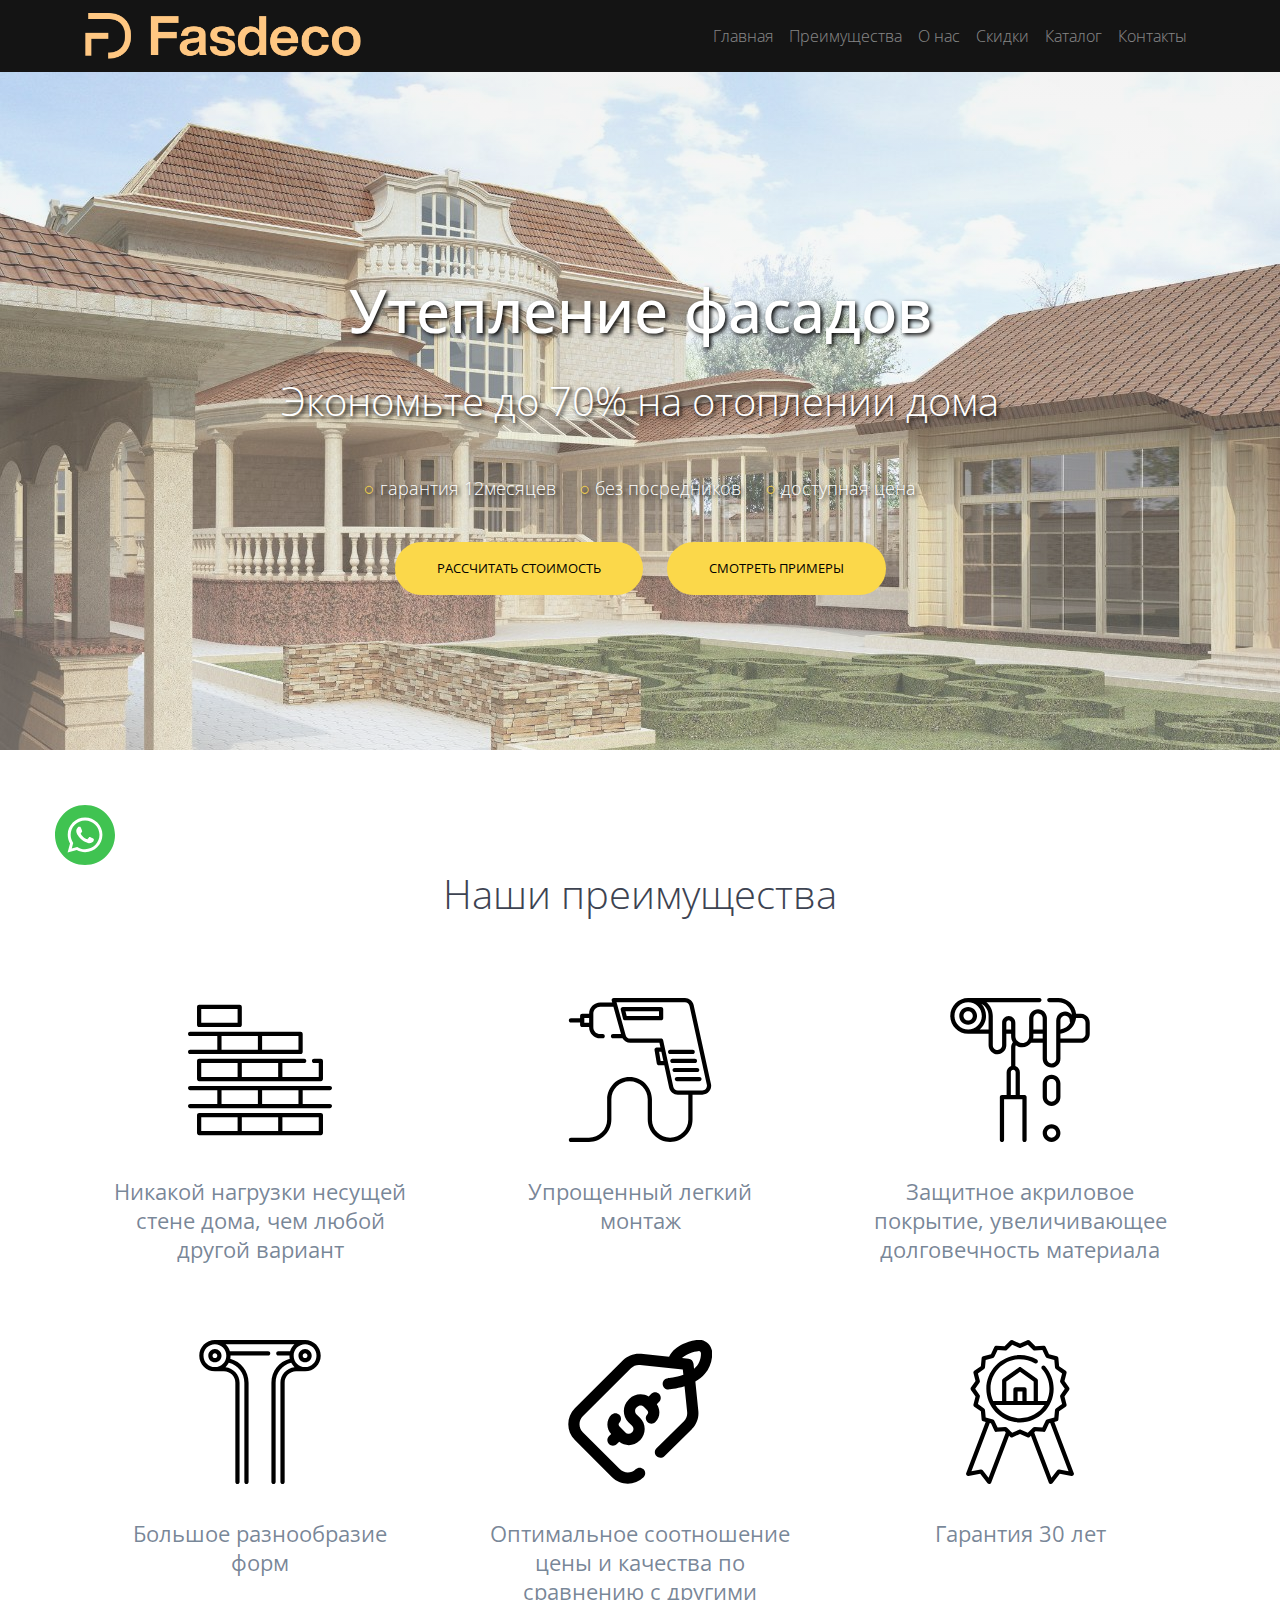
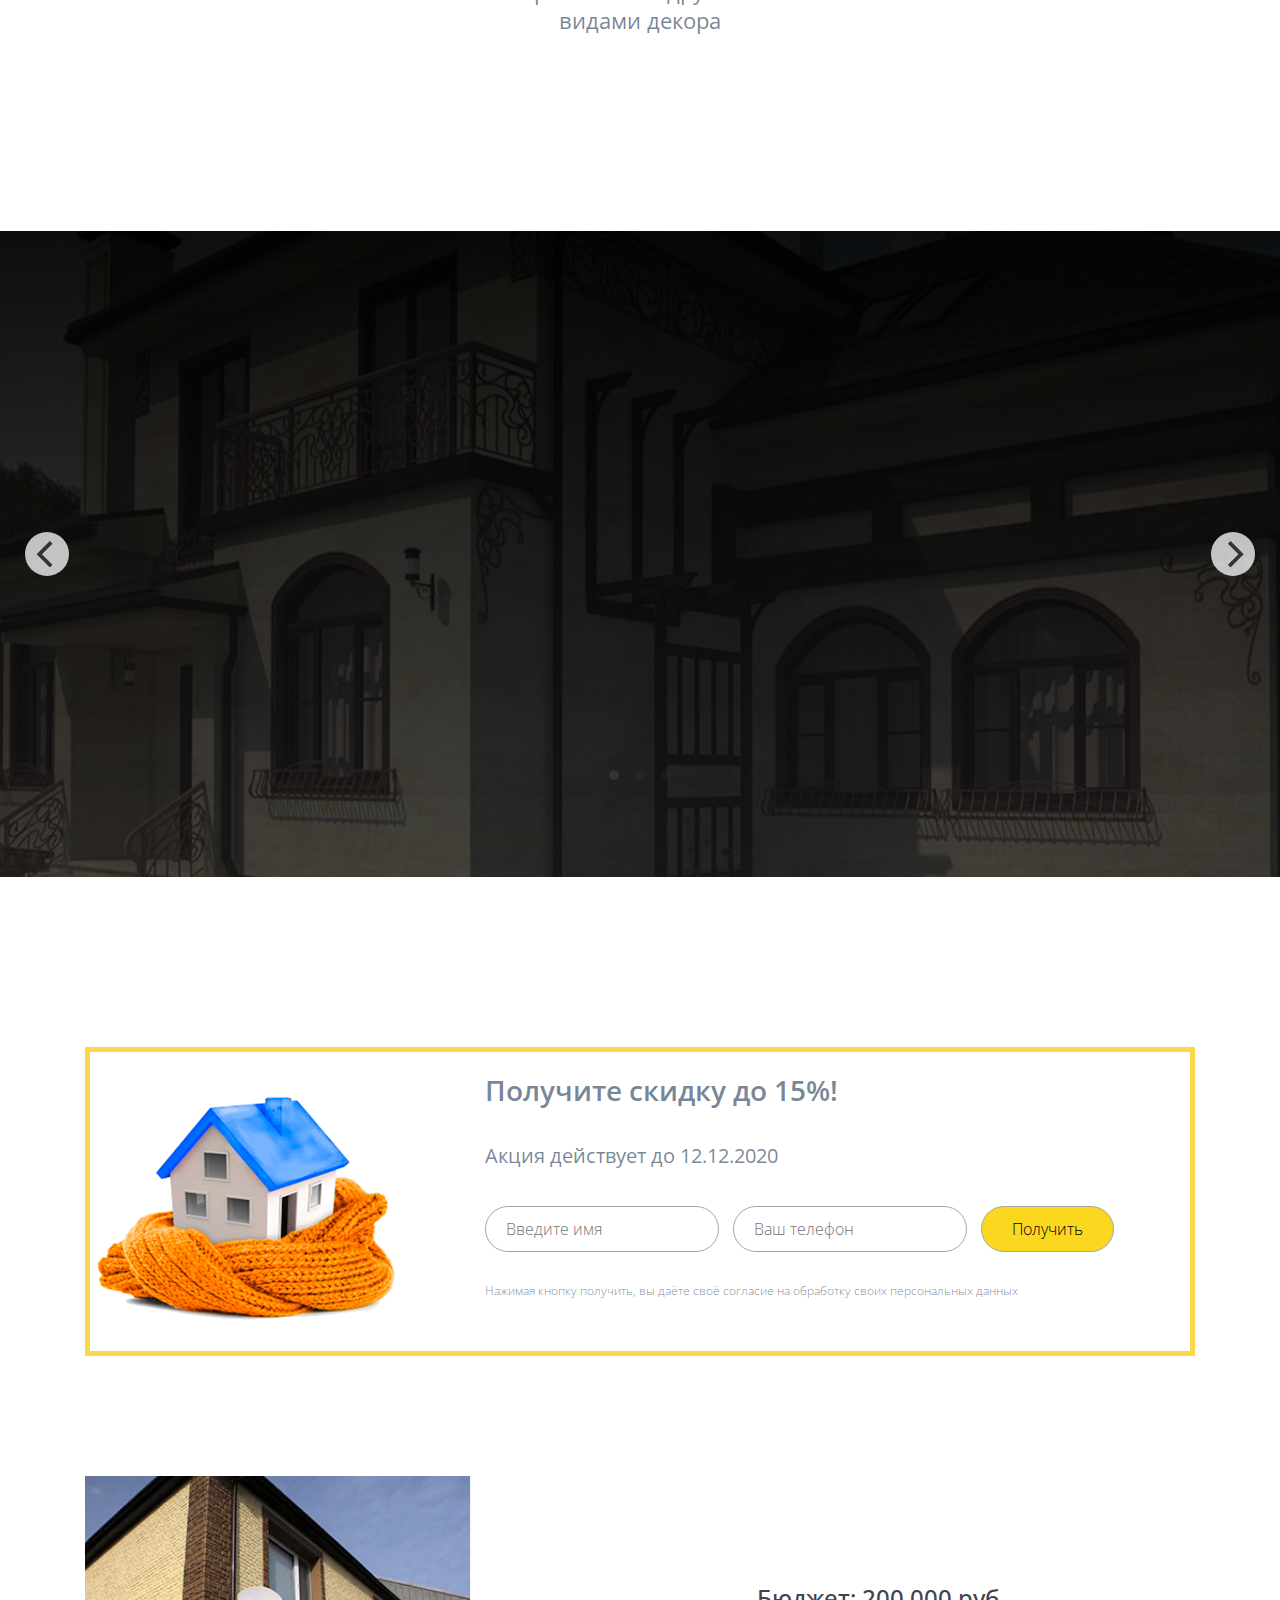
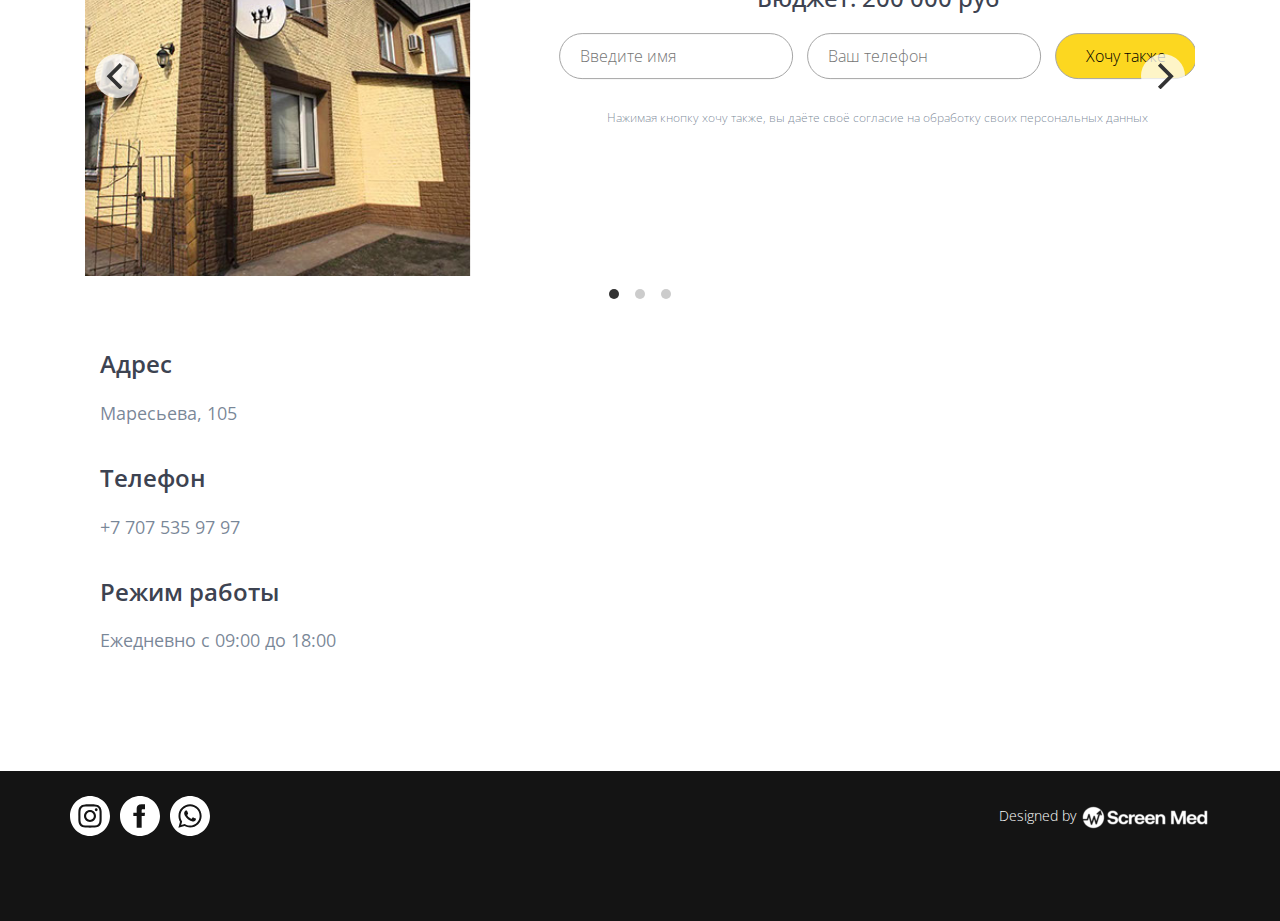
==== fasdeco/index.html @ d70ad4b5 "first commit" ====
<!doctype html>
<!--[if gt IE 8]><!--> <html class="no-js" lang=""> <!--<![endif]-->
<head>
    <meta charset="utf-8">
    <meta http-equiv="X-UA-Compatible" content="IE=edge,chrome=1">
    <meta http-equiv="X-UA-Compatible" content="IE=edge" />
    <title>index</title>
    <meta name="description" content="">
    <meta name="viewport" content="width=device-width, initial-scale=1">
    <link rel="apple-touch-icon" href="apple-touch-icon.png">
    <link rel="stylesheet" href="css/normalize.min.css">
    <link rel="stylesheet" href="css/bootstrap.css">
    <link rel="stylesheet" href="css/jquery.fancybox.css">
    <link rel="stylesheet" href="css/flexslider.css">
    <link rel="stylesheet" href="css/styles.css">
    <link rel="stylesheet" href="css/queries.css">
    <link rel="stylesheet" href="css/etline-font.css">
    <link rel="stylesheet" href="bower_components/animate.css/animate.min.css">
    <link rel="stylesheet" href="http://maxcdn.bootstrapcdn.com/font-awesome/4.3.0/css/font-awesome.min.css">
    <!-- <link rel="stylesheet" href="https://stackpath.bootstrapcdn.com/bootstrap/4.5.2/css/bootstrap.min.css" integrity="sha384-JcKb8q3iqJ61gNV9KGb8thSsNjpSL0n8PARn9HuZOnIxN0hoP+VmmDGMN5t9UJ0Z" crossorigin="anonymous"> -->

    <!-- JS, Popper.js, and jQuery -->
    <script src="https://code.jquery.com/jquery-3.5.1.slim.min.js" integrity="sha384-DfXdz2htPH0lsSSs5nCTpuj/zy4C+OGpamoFVy38MVBnE+IbbVYUew+OrCXaRkfj" crossorigin="anonymous"></script>
    <script src="https://cdn.jsdelivr.net/npm/popper.js@1.16.1/dist/umd/popper.min.js" integrity="sha384-9/reFTGAW83EW2RDu2S0VKaIzap3H66lZH81PoYlFhbGU+6BZp6G7niu735Sk7lN" crossorigin="anonymous"></script>
    <script src="https://stackpath.bootstrapcdn.com/bootstrap/4.5.2/js/bootstrap.min.js" integrity="sha384-B4gt1jrGC7Jh4AgTPSdUtOBvfO8shuf57BaghqFfPlYxofvL8/KUEfYiJOMMV+rV" crossorigin="anonymous"></script>
    <script src="js/vendor/modernizr-2.8.3-respond-1.4.2.min.js"></script>

     <!-- other head stuff... -->
    <link rel="stylesheet" href="css/flickity.css" media="screen">
    
    
</head>
<body id="top">
    <script src="js/flickity.pkgd.min.js"></script>
    <!--[if lt IE 8]>
    <p class="browserupgrade">You are using an <strong>outdated</strong> browser. Please <a href="http://browsehappy.com/">upgrade your browser</a> to improve your experience.</p>
    <![endif]-->
    <section id="heroher" class="hero">
        <nav class="navbar navbar-expand-lg navbar-dark static-top navbar-moy">
            <div class="container">
              <a class="navbar-brand" href="#">
                    <img class="header-logo" src="img/logo.png" alt="">
                  </a>
              <button class="navbar-toggler" type="button" data-toggle="collapse" data-target="#navbarResponsive" aria-controls="navbarResponsive" aria-expanded="false" aria-label="Toggle navigation">
                    <span class="navbar-toggler-icon"></span>
                  </button>
              <div class="collapse navbar-collapse" id="navbarResponsive">
                <ul class="navbar-nav ml-auto">
                  <li class="nav-item">
                    <a class="nav-link" href="index.html#heroher">Главная
                    </a>
                  </li>
                  <li class="nav-item">
                    <a class="nav-link" href="index.html#intro">Преимущества</a>
                  </li>
                  <li class="nav-item">
                    <a class="nav-link" href="index.html#youtube">О нас</a>
                  </li>
                  <li class="nav-item">
                    <a class="nav-link" href="index.html#get-sale">Скидки</a>
                  </li>
                  <li class="nav-item">
                    <a class="nav-link" href="index.html#sliders2" id="catalog">Каталог</a>
                  </li>
                  <li class="nav-item">
                    <a class="nav-link" href="index.html#i-want-section" id="catalog-mobile">Каталог</a>
                  </li>
                  <li class="nav-item">
                    <a class="nav-link" href="index.html#about">Контакты</a>
                  </li>
                </ul>
              </div>
            </div>
          </nav>
        <!-- <div id="navbar">
            <div class="logo">
                <a href="#"><img class="header-logo" src="img/logo.png" alt="Sedna logo"></a>
            </div>
            <div class="navbar-right">
                <a href="index.html#intro" class="nav-link">Преимущества</a>
                <a href="index.html#youtube" class="nav-link">О нас</a>
                <a href="index.html#get-sale" class="nav-link">Скидки</a>
                <a href="index.html#sliders" class="nav-link" id="catalog">Каталог</a>
                <a href="index.html#i-want-section" class="nav-link" id="examples">Примеры</a>
                <a href="index.html#about" class="nav-link">Контакты</a>
                <a href="#" class="btn btn-large">Написать нам</a>
            </div>
            
        </div> -->
        <!-- <section class="navigation">
            <header>
                <div class="header-content">
                    
                    <div class="header-nav" id="navbar">
                        <nav>
                            <ul class="member-actions">
                                <li><a href="index.html#intro" class="nav-link">Преимущества</a></li>
                                <li><a href="index.html#youtube" class="nav-link">О нас</a></li>
                                <li><a href="index.html#get-sale" class="nav-link">Скидки</a></li>
                                <li><a href="index.html#sliders" class="nav-link" id="catalog">Каталог</a></li>
                                <li><a href="index.html#i-want-section" class="nav-link" id="examples">Примеры</a></li>
                                <li><a href="index.html#about" class="nav-link">Контакты</a></li>
                                <li><a href="#" class="btn-white btn-large">Написать нам</a></li>
                            </ul>
                        </nav>
                    </div>
                    
                    <div class="navicon">
                        <a class="nav-toggle" href="#"><span></span></a>
                    </div>
                </div>
            </header>
        </section> -->
        <a href="https://wa.me/77075359797"><svg xmlns="http://www.w3.org/2000/svg" width="24" height="24" id="whatsapp-button" viewBox="0 0 24 24"><path d="M12.031 6.172c-3.181 0-5.767 2.586-5.768 5.766-.001 1.298.38 2.27 1.019 3.287l-.582 2.128 2.182-.573c.978.58 1.911.928 3.145.929 3.178 0 5.767-2.587 5.768-5.766.001-3.187-2.575-5.77-5.764-5.771zm3.392 8.244c-.144.405-.837.774-1.17.824-.299.045-.677.063-1.092-.069-.252-.08-.575-.187-.988-.365-1.739-.751-2.874-2.502-2.961-2.617-.087-.116-.708-.94-.708-1.793s.448-1.273.607-1.446c.159-.173.346-.217.462-.217l.332.006c.106.005.249-.04.39.298.144.347.491 1.2.534 1.287.043.087.072.188.014.304-.058.116-.087.188-.173.289l-.26.304c-.087.086-.177.18-.076.354.101.174.449.741.964 1.201.662.591 1.221.774 1.394.86s.274.072.376-.043c.101-.116.433-.506.549-.68.116-.173.231-.145.39-.087s1.011.477 1.184.564.289.13.332.202c.045.072.045.419-.1.824zm-3.423-14.416c-6.627 0-12 5.373-12 12s5.373 12 12 12 12-5.373 12-12-5.373-12-12-12zm.029 18.88c-1.161 0-2.305-.292-3.318-.844l-3.677.964.984-3.595c-.607-1.052-.927-2.246-.926-3.468.001-3.825 3.113-6.937 6.937-6.937 1.856.001 3.598.723 4.907 2.034 1.31 1.311 2.031 3.054 2.03 4.908-.001 3.825-3.113 6.938-6.937 6.938z"/></svg></a>
        <div class="container">
            <div class="row">
                <div class="col-md-12 col-md-offset-1">
                    <div class="hero-content text-center">
                        <h1>Утепление фасадов</h1>
                        <p class="intro">Экономьте до 70%  на отоплении дома</p>
                        <!-- <h3 class="intro">Экономьте до 70%  на отоплении дома</h3> -->
                        <ul class="hero_list">
                            <li> <span class="hero_list_dot" style="color: #fbd84a">○</span> гарантия 12месяцев</li>
                            <li> <span class="hero_list_dot" style="color: #fbd84a">○</span> без посредников</li>
                            <li> <span class="hero_list_dot" style="color: #fbd84a">○</span> доступная цена</li>
                        </ul>
                        <a href="#" class="btn btn-fill btn-large btn-margin-right">Рассчитать стоимость</a> 
                        <a href="#" class="btn btn-fill btn-accent btn-large">Смотреть примеры</a>
                    </div>
                </div>
            </div>
        </div>
        <!-- <div class="down-arrow floating-arrow"><a href="#"><i class="fa fa-angle-down"></i></a></div> -->
    </section>
    <section id="intro" class="intro section-padding">
        <div class="container">
            <div class="intro-title">
                <h2>Наши преимущества</h2>
            </div>
            <div class="row">
                <div class="col-md-4 intro-feature">
                    <div class="intro-icon">
                        <!-- <svg xmlns="http://www.w3.org/2000/svg" x="0px" y="0px" width="144" height="144" viewBox="0 0 172 172"
                        style=" fill:#000000;"><g fill="none" fill-rule="nonzero" stroke="none" stroke-width="1" stroke-linecap="butt" stroke-linejoin="miter" stroke-miterlimit="10" stroke-dasharray="" stroke-dashoffset="0" font-family="none" font-weight="none" font-size="none" text-anchor="none" style="mix-blend-mode: normal"><path d="M0,172v-172h172v172z" fill="none"></path><g><path d="M157.66667,86c0,39.57792 -32.08875,71.66667 -71.66667,71.66667c-39.57792,0 -71.66667,-32.08875 -71.66667,-71.66667c0,-39.57792 32.08875,-71.66667 71.66667,-71.66667c39.57792,0 71.66667,32.08875 71.66667,71.66667z" fill="#fbd84a"></path><path d="M123.93317,52.2665l-48.62583,48.68317l-20.07383,-20.0165l-10.13367,10.13367l30.22183,30.15017l58.74875,-58.81683z" fill="#ffffff"></path></g></g></svg> -->
                        <svg id="Capa_1" enable-background="new 0 0 511 511" height="144" viewBox="0 0 511 511" width="144" xmlns="http://www.w3.org/2000/svg"><g id="Outline_31_"><g><path d="m471.5 408h-432c-4.142 0-7.5 3.357-7.5 7.5v64c0 4.143 3.358 7.5 7.5 7.5h432c4.142 0 7.5-3.357 7.5-7.5v-64c0-4.143-3.358-7.5-7.5-7.5zm-424.5 15h129v49h-129zm144 0h129v49h-129zm273 49h-129v-49h129z"/><path d="m39.5 216c-4.142 0-7.5 3.357-7.5 7.5v64c0 4.143 3.358 7.5 7.5 7.5h432c4.142 0 7.5-3.357 7.5-7.5v-64c0-4.143-3.358-7.5-7.5-7.5h-24.217c-4.142 0-7.5 3.357-7.5 7.5s3.358 7.5 7.5 7.5h16.717v49h-129v-49h77.326c4.142 0 7.5-3.357 7.5-7.5s-3.358-7.5-7.5-7.5zm7.5 15h129v49h-129zm144 0h129v49h-129z"/><path d="m39.5 103h144c4.142 0 7.5-3.357 7.5-7.5v-64c0-4.143-3.358-7.5-7.5-7.5h-144c-4.142 0-7.5 3.357-7.5 7.5v64c0 4.143 3.358 7.5 7.5 7.5zm7.5-64h129v49h-129z"/><path d="m503.5 376h-96.5v-49h96.5c4.142 0 7.5-3.357 7.5-7.5s-3.358-7.5-7.5-7.5h-496c-4.142 0-7.5 3.357-7.5 7.5s3.358 7.5 7.5 7.5h96.5v49h-96.5c-4.142 0-7.5 3.357-7.5 7.5s3.358 7.5 7.5 7.5h496c4.142 0 7.5-3.357 7.5-7.5s-3.358-7.5-7.5-7.5zm-384.5-49h129v49h-129zm144 0h129v49h-129z"/><path d="m7.5 184c-4.142 0-7.5 3.357-7.5 7.5s3.358 7.5 7.5 7.5h392c4.142 0 7.5-3.357 7.5-7.5v-64c0-4.143-3.358-7.5-7.5-7.5h-392c-4.142 0-7.5 3.357-7.5 7.5s3.358 7.5 7.5 7.5h96.5v49zm384.5 0h-129v-49h129zm-144 0h-129v-49h129z"/></g></g></svg>
                    </div>
                    <div class="intro-content">
                        <!-- <h5>Easily Customised</h5> -->
                        <p>Никакой нагрузки несущей стене дома, чем любой другой вариант</p>
                    </div>
                </div>
                <div class="col-md-4 intro-feature">
                    <div class="intro-icon">
                        <!-- <svg xmlns="http://www.w3.org/2000/svg" x="0px" y="0px" width="144" height="144" viewBox="0 0 172 172"
                        style=" fill:#000000;"><g fill="none" fill-rule="nonzero" stroke="none" stroke-width="1" stroke-linecap="butt" stroke-linejoin="miter" stroke-miterlimit="10" stroke-dasharray="" stroke-dashoffset="0" font-family="none" font-weight="none" font-size="none" text-anchor="none" style="mix-blend-mode: normal"><path d="M0,172v-172h172v172z" fill="none"></path><g><path d="M157.66667,86c0,39.57792 -32.08875,71.66667 -71.66667,71.66667c-39.57792,0 -71.66667,-32.08875 -71.66667,-71.66667c0,-39.57792 32.08875,-71.66667 71.66667,-71.66667c39.57792,0 71.66667,32.08875 71.66667,71.66667z" fill="#fbd84a"></path><path d="M123.93317,52.2665l-48.62583,48.68317l-20.07383,-20.0165l-10.13367,10.13367l30.22183,30.15017l58.74875,-58.81683z" fill="#ffffff"></path></g></g></svg> -->
                    
                    <svg id="Capa_1" enable-background="new 0 0 511 511" height="144" viewBox="0 0 511 511" width="144" xmlns="http://www.w3.org/2000/svg"><g id="Outline_63_"><g><path d="m507.343 304.746-61.464-280c-3.147-14.339-16.087-24.746-30.766-24.746h-252.698c-2.344 0-4.553 1.096-5.971 2.961-1.419 1.866-1.883 4.288-1.256 6.546l1.804 6.493h-42.577c-21.78 0-39.5 17.72-39.5 39.5v.5h-24.5c-4.143 0-7.5 3.358-7.5 7.5v8.5h-32.5c-4.143 0-7.5 3.358-7.5 7.5s3.357 7.5 7.5 7.5h32.5v8.5c0 4.142 3.357 7.5 7.5 7.5h24.5v.5c0 21.78 17.72 39.5 39.5 39.5h8.739c4.143 0 7.5-3.358 7.5-7.5s-3.357-7.5-7.5-7.5h-8.739c-13.51 0-24.5-10.991-24.5-24.5v-48c0-13.509 10.99-24.5 24.5-24.5h46.744l26.944 97h-28.427c-4.143 0-7.5 3.358-7.5 7.5s3.357 7.5 7.5 7.5h33.57c5.502 9.691 15.917 16 27.411 16h103.713l3.696 17h-13.651c-4.561 0-8.149 4.23-7.398 8.733l8 48c.604 3.617 3.732 6.267 7.398 6.267h19.346l17.215 79.191c3.125 14.375 16.07 24.809 30.781 24.809h37.157v88.5c0 35.565-28.935 64.5-64.5 64.5s-64.5-28.935-64.5-64.5v-72c0-43.836-35.663-79.5-79.5-79.5s-79.5 35.664-79.5 79.5v72c0 35.565-28.935 64.5-64.5 64.5h-64c-4.143 0-7.5 3.358-7.5 7.5s3.357 7.5 7.5 7.5h64c43.837 0 79.5-35.664 79.5-79.5v-72c0-35.565 28.935-64.5 64.5-64.5s64.5 28.935 64.5 64.5v72c0 43.836 35.663 79.5 79.5 79.5s79.5-35.664 79.5-79.5v-88.5h34.66c9.589 0 18.536-4.286 24.546-11.757 6.011-7.473 8.28-17.13 6.223-26.497zm-449.428-216.746v-17h17v17zm270.854 136-5.5-33h8.058l7.174 33zm160.664 97.841c-3.148 3.914-7.834 6.159-12.857 6.159h-86.817c-7.705 0-14.486-5.465-16.123-12.995l-35.891-165.098c-.75-3.448-3.801-5.907-7.329-5.907h-109.758c-7.385 0-13.922-4.969-15.898-12.084l-32.477-116.916h242.83c7.689 0 14.467 5.451 16.116 12.962l61.464 280c1.076 4.906-.112 9.965-3.26 13.879z"/><path d="m330.415 32h-136c-4.798 0-8.441 4.656-7.276 9.319l8 32c.835 3.339 3.835 5.681 7.276 5.681h128c4.143 0 7.5-3.358 7.5-7.5v-32c0-4.142-3.357-7.5-7.5-7.5zm-7.5 32h-114.644l-4.25-17h118.895v17z"/><path d="m466.415 280h-80c-4.143 0-7.5 3.358-7.5 7.5s3.357 7.5 7.5 7.5h80c4.143 0 7.5-3.358 7.5-7.5s-3.357-7.5-7.5-7.5z"/><path d="m465.915 255.5c0-4.142-3.357-7.5-7.5-7.5h-80c-4.143 0-7.5 3.358-7.5 7.5s3.357 7.5 7.5 7.5h80c4.143 0 7.5-3.358 7.5-7.5z"/><path d="m457.915 223.5c0-4.142-3.357-7.5-7.5-7.5h-80c-4.143 0-7.5 3.358-7.5 7.5s3.357 7.5 7.5 7.5h80c4.143 0 7.5-3.358 7.5-7.5z"/><path d="m449.915 191.5c0-4.142-3.357-7.5-7.5-7.5h-80c-4.143 0-7.5 3.358-7.5 7.5s3.357 7.5 7.5 7.5h80c4.143 0 7.5-3.358 7.5-7.5z"/></g></g></svg>
                    </div>
                    <div class="intro-content">
                        <!-- <h5>Modern Design</h5> -->
                        <p>Упрощенный легкий монтаж</p>
                    </div>
                </div>
                <div class="col-md-4 intro-feature">
                    <div class="intro-icon">
                        <!-- <svg xmlns="http://www.w3.org/2000/svg" x="0px" y="0px" width="144" height="144" viewBox="0 0 172 172"
                        style=" fill:#000000;"><g fill="none" fill-rule="nonzero" stroke="none" stroke-width="1" stroke-linecap="butt" stroke-linejoin="miter" stroke-miterlimit="10" stroke-dasharray="" stroke-dashoffset="0" font-family="none" font-weight="none" font-size="none" text-anchor="none" style="mix-blend-mode: normal"><path d="M0,172v-172h172v172z" fill="none"></path><g><path d="M157.66667,86c0,39.57792 -32.08875,71.66667 -71.66667,71.66667c-39.57792,0 -71.66667,-32.08875 -71.66667,-71.66667c0,-39.57792 32.08875,-71.66667 71.66667,-71.66667c39.57792,0 71.66667,32.08875 71.66667,71.66667z" fill="#fbd84a"></path><path d="M123.93317,52.2665l-48.62583,48.68317l-20.07383,-20.0165l-10.13367,10.13367l30.22183,30.15017l58.74875,-58.81683z" fill="#ffffff"></path></g></g></svg> -->
                    
                    <svg id="Capa_1" enable-background="new 0 0 511 511" height="144" viewBox="0 0 511 511" width="144" xmlns="http://www.w3.org/2000/svg"><g id="Outline_33_"><g><path d="m471.5 56h-16.958c-3.724-31.49-30.567-56-63.042-56h-32c-4.142 0-7.5 3.358-7.5 7.5s3.358 7.5 7.5 7.5h32c25.426 0 46.329 19.67 48.329 44.59-5.672-6.907-14.199-11.404-23.722-11.584-8.36-.169-16.325 3.04-22.407 9.008-6.165 6.048-9.7 14.441-9.7 23.027v135.7c0 4.371-1.714 8.474-4.826 11.551-3.121 3.086-7.24 4.745-11.622 4.708l-.442-.005c-8.883-.096-16.109-7.39-16.109-16.258v-144.237c0-17.042-13.859-31.171-30.894-31.494-8.374-.17-16.325 3.041-22.407 9.009-6.165 6.048-9.7 14.44-9.7 23.026v63.459c0 13.509-10.991 24.5-24.5 24.5s-24.5-10.991-24.5-24.5v-48c0-12.958-10.542-23.5-23.5-23.5s-23.5 10.542-23.5 23.5v80.541c0 8.927-7.257 16.328-16.178 16.497-4.333.079-8.434-1.594-11.617-4.717-3.308-3.246-5.205-7.736-5.205-12.32v-104c0-19.432-8.782-36.843-22.576-48.5h187.902c4.142 0 7.5-3.358 7.5-7.5s-3.358-7.5-7.5-7.5h-252.826c-35.014-.001-63.5 28.485-63.5 63.499s28.486 63.5 63.5 63.5h72.5v40.5c0 8.586 3.535 16.979 9.699 23.027 6.082 5.967 14.043 9.182 22.407 9.008 17.035-.323 30.894-14.451 30.894-31.494v-41.041h17v8.5c0 7.807 2.286 15.085 6.21 21.22-4.022 5.41-6.21 11.978-6.21 18.78v65.734c-9.29 3.138-16 11.93-16 22.266v80.5h-16.5c-4.142 0-7.5 3.358-7.5 7.5v152c0 4.142 3.358 7.5 7.5 7.5s7.5-3.358 7.5-7.5v-144.5h65v144.5c0 4.142 3.358 7.5 7.5 7.5s7.5-3.358 7.5-7.5v-152c0-4.142-3.358-7.5-7.5-7.5h-16.5v-80.5c0-10.336-6.71-19.128-16-22.266v-65.734c0-2.688.664-5.301 1.889-7.641 6.411 4.494 14.205 7.141 22.611 7.141 12.984 0 24.523-6.299 31.727-16h40.773v56.736c0 17.051 13.883 31.073 30.954 31.257l.409.005c.122.001.242.002.363.002 8.291 0 16.09-3.203 21.996-9.043 5.983-5.917 9.278-13.807 9.278-22.217v-56.74h72.5c17.369 0 31.5-14.131 31.5-31.5v-40c0-17.369-14.131-31.5-31.5-31.5zm-448.5 7.5c0-26.743 21.757-48.5 48.5-48.5s48.5 21.757 48.5 48.5-21.757 48.5-48.5 48.5-48.5-21.757-48.5-48.5zm89.424 48.5c13.794-11.657 22.576-29.068 22.576-48.5 0-16.435-6.277-31.431-16.558-42.718 15.202 8.197 25.558 24.269 25.558 42.718v48.5zm94.576 0v-24.5c0-4.687 3.813-8.5 8.5-8.5s8.5 3.813 8.5 8.5v24.5zm33 232h-17v-80.5c0-4.687 3.813-8.5 8.5-8.5s8.5 3.813 8.5 8.5zm68.205-284.279c3.184-3.125 7.286-4.815 11.617-4.718 8.92.169 16.178 7.57 16.178 16.497v40.5h-33v-39.959c0-4.584 1.897-9.075 5.205-12.32zm-6.136 84.279c.603-2.74.931-5.582.931-8.5v-8.5h33v17zm102.136-76.28c3.184-3.123 7.303-4.79 11.617-4.717 8.921.169 16.178 7.57 16.178 16.497 0 2.854.533 5.669 1.543 8.32-7.128 12.39-19.597 21.303-34.543 23.596v-31.375c0-4.584 1.897-9.075 5.205-12.321zm83.795 59.78c0 9.098-7.402 16.5-16.5 16.5h-72.5v-17.456c15.076-1.777 28.985-8.877 39.31-20.135 4.185-4.563 7.628-9.66 10.286-15.116.074-.146.145-.294.209-.444 2.977-6.232 4.919-12.927 5.737-19.848h16.958c9.098 0 16.5 7.402 16.5 16.5z"/><path d="m367.5 272c-17.369 0-31.5 14.131-31.5 31.5v48c0 17.369 14.131 31.5 31.5 31.5s31.5-14.131 31.5-31.5v-48c0-17.369-14.131-31.5-31.5-31.5zm16.5 79.5c0 9.098-7.402 16.5-16.5 16.5s-16.5-7.402-16.5-16.5v-48c0-9.098 7.402-16.5 16.5-16.5s16.5 7.402 16.5 16.5z"/><path d="m103 63.5c0-17.369-14.131-31.5-31.5-31.5s-31.5 14.131-31.5 31.5 14.131 31.5 31.5 31.5 31.5-14.131 31.5-31.5zm-48 0c0-9.098 7.402-16.5 16.5-16.5s16.5 7.402 16.5 16.5-7.402 16.5-16.5 16.5-16.5-7.402-16.5-16.5z"/><path d="m367.5 448c-17.369 0-31.5 14.131-31.5 31.5s14.131 31.5 31.5 31.5 31.5-14.131 31.5-31.5-14.131-31.5-31.5-31.5zm0 48c-9.098 0-16.5-7.402-16.5-16.5s7.402-16.5 16.5-16.5 16.5 7.402 16.5 16.5-7.402 16.5-16.5 16.5z"/></g></g></svg>
                    </div>
                    <div class="intro-content last">
                        <!-- <h5>Responsive Development</h5> -->
                        <p>Защитное акриловое покрытие, увеличивающее долговечность материала</p>
                    </div>
                </div>
                <div class="col-md-4 intro-feature">
                    <div class="intro-icon">
                        <!-- <svg xmlns="http://www.w3.org/2000/svg" x="0px" y="0px" width="144" height="144" viewBox="0 0 172 172"
                        style=" fill:#000000;"><g fill="none" fill-rule="nonzero" stroke="none" stroke-width="1" stroke-linecap="butt" stroke-linejoin="miter" stroke-miterlimit="10" stroke-dasharray="" stroke-dashoffset="0" font-family="none" font-weight="none" font-size="none" text-anchor="none" style="mix-blend-mode: normal"><path d="M0,172v-172h172v172z" fill="none"></path><g><path d="M157.66667,86c0,39.57792 -32.08875,71.66667 -71.66667,71.66667c-39.57792,0 -71.66667,-32.08875 -71.66667,-71.66667c0,-39.57792 32.08875,-71.66667 71.66667,-71.66667c39.57792,0 71.66667,32.08875 71.66667,71.66667z" fill="#fbd84a"></path><path d="M123.93317,52.2665l-48.62583,48.68317l-20.07383,-20.0165l-10.13367,10.13367l30.22183,30.15017l58.74875,-58.81683z" fill="#ffffff"></path></g></g></svg> -->
                        <svg id="Capa_1" enable-background="new 0 0 511 511" height="144" viewBox="0 0 511 511" width="144" xmlns="http://www.w3.org/2000/svg"><g id="Outline_28_"><g><path d="m415.5 0h-320c-30.603 0-55.5 24.897-55.5 55.5s24.897 55.5 55.5 55.5h32c22.332 0 40.5 18.168 40.5 40.5v352c0 4.143 3.358 7.5 7.5 7.5s7.5-3.357 7.5-7.5v-352c0-28.714-21.92-52.404-49.905-55.218 4.706-4.342 8.655-9.488 11.641-15.214 32.185 7.845 55.264 37.02 55.264 70.432v352c0 4.143 3.358 7.5 7.5 7.5s7.5-3.357 7.5-7.5v-352c0-39.789-27.131-74.593-65.181-84.608.771-3.679 1.181-7.488 1.181-11.392 0-.168-.011-.333-.013-.5h133.513c4.142 0 7.5-3.357 7.5-7.5s-3.358-7.5-7.5-7.5h-135.719c-2.822-9.685-8.214-18.281-15.391-25h244.22c-7.177 6.719-12.569 15.315-15.391 25h-41.719c-4.142 0-7.5 3.357-7.5 7.5s3.358 7.5 7.5 7.5h39.513c-.001.167-.013.332-.013.5 0 3.904.41 7.714 1.181 11.393-38.049 10.014-65.181 44.82-65.181 84.607v352c0 4.143 3.358 7.5 7.5 7.5s7.5-3.357 7.5-7.5v-352c0-33.41 23.079-62.587 55.265-70.432 2.986 5.727 6.934 10.872 11.64 15.214-27.985 2.814-49.905 26.504-49.905 55.218v352c0 4.143 3.358 7.5 7.5 7.5s7.5-3.357 7.5-7.5v-352c0-22.332 18.168-40.5 40.5-40.5h32c30.603 0 55.5-24.897 55.5-55.5s-24.897-55.5-55.5-55.5zm-279.5 55.5c0 22.332-18.168 40.5-40.5 40.5s-40.5-18.168-40.5-40.5 18.168-40.5 40.5-40.5 40.5 18.168 40.5 40.5zm279.5 40.5c-22.332 0-40.5-18.168-40.5-40.5s18.168-40.5 40.5-40.5 40.5 18.168 40.5 40.5-18.168 40.5-40.5 40.5z"/><path d="m415.5 32c-12.958 0-23.5 10.542-23.5 23.5s10.542 23.5 23.5 23.5 23.5-10.542 23.5-23.5-10.542-23.5-23.5-23.5zm0 32c-4.687 0-8.5-3.813-8.5-8.5s3.813-8.5 8.5-8.5 8.5 3.813 8.5 8.5-3.813 8.5-8.5 8.5z"/><path d="m95.5 79c12.958 0 23.5-10.542 23.5-23.5s-10.542-23.5-23.5-23.5-23.5 10.542-23.5 23.5 10.542 23.5 23.5 23.5zm0-32c4.687 0 8.5 3.813 8.5 8.5s-3.813 8.5-8.5 8.5-8.5-3.813-8.5-8.5 3.813-8.5 8.5-8.5z"/></g></g></svg>
                   
                    </div>
                    <div class="intro-content last">
                        <!-- <h5>Responsive Development</h5> -->
                        <p>Большое разнообразие форм</p>
                    </div>
                </div>
                <div class="col-md-4 intro-feature">
                    <div class="intro-icon">
                        <!-- <svg xmlns="http://www.w3.org/2000/svg" x="0px" y="0px" width="144" height="144" viewBox="0 0 172 172"
                        style=" fill:#000000;"><g fill="none" fill-rule="nonzero" stroke="none" stroke-width="1" stroke-linecap="butt" stroke-linejoin="miter" stroke-miterlimit="10" stroke-dasharray="" stroke-dashoffset="0" font-family="none" font-weight="none" font-size="none" text-anchor="none" style="mix-blend-mode: normal"><path d="M0,172v-172h172v172z" fill="none"></path><g><path d="M157.66667,86c0,39.57792 -32.08875,71.66667 -71.66667,71.66667c-39.57792,0 -71.66667,-32.08875 -71.66667,-71.66667c0,-39.57792 32.08875,-71.66667 71.66667,-71.66667c39.57792,0 71.66667,32.08875 71.66667,71.66667z" fill="#fbd84a"></path><path d="M123.93317,52.2665l-48.62583,48.68317l-20.07383,-20.0165l-10.13367,10.13367l30.22183,30.15017l58.74875,-58.81683z" fill="#ffffff"></path></g></g></svg> -->
                    <svg height="144" viewBox="0 1 511 511.999" width="144" xmlns="http://www.w3.org/2000/svg"><path d="m464.359375 0c-.554687 0-1.105469.0234375-1.660156.0703125-3.269531.2695315-76.378907 6.9804685-103.851563 60.2929685l-99.210937-10.082031c-24.042969-2.441406-47.605469 5.960938-64.640625 23.023438l-171.167969 170.601562c-31.113281 31.167969-31.101563 81.863281.023437 113.015625l131.285157 131.394531c15.769531 15.78125 36.457031 23.683594 57.074219 23.683594 20.332031-.003906 40.597656-7.6875 56.007812-23.082031 7.808594-7.804688 7.816406-20.460938.011719-28.269531-7.800781-7.8125-20.460938-7.816407-28.269531-.015626-15.441407 15.429688-40.808594 15.167969-56.539063-.578124l-131.289063-131.394532c-15.5625-15.574218-15.566406-40.921875-.046874-56.46875l171.171874-170.605468c8.535157-8.546876 20.320313-12.75 32.335938-11.53125l152.109375 15.460937 1.980469 19.4375c-27.707032 10.328125-54.074219 11.976563-54.675782 12.011719-11.011718.59375-19.464843 9.996094-18.886718 21.011718.5625 10.667969 9.386718 18.941407 19.945312 18.941407.355469 0 .710938-.007813 1.066406-.027344 1.28125-.066406 26.863282-1.53125 56.710938-11.082031l9.304688 91.378906c1.222656 11.992188-2.957032 23.757812-11.472657 32.292969l-97.523437 96.09375c-7.863282 7.746093-7.957032 20.40625-.210938 28.269531 7.75 7.863281 20.40625 7.957031 28.269532.207031l97.582031-96.148437c.03125-.03125.0625-.0625.097656-.097656 17.085937-17.070313 25.484375-40.640626 23.035156-64.667969l-10.613281-104.1875c13.445312-7.871094 24.78125-17.144531 33.84375-27.714844 17.304688-20.199219 26.074219-44.621094 26.054688-72.582031v-.796875c0-26.386719-21.464844-47.855469-47.851563-47.855469zm7.871094 48.664062c.015625 22.34375-8.074219 40.472657-24.550781 54.808594l-1.855469-18.222656c-.960938-9.4375-8.425781-16.902344-17.867188-17.863281l-23.1875-2.355469c20.460938-19.53125 54.269531-24.308594 60.308594-25.019531 4.003906.367187 7.152344 3.746093 7.152344 7.84375zm-162.011719 244.21875c-7.804688 7.808594-20.460938 7.808594-28.269531 0-7.808594-7.808593-7.808594-20.464843 0-28.269531 2.132812-2.132812 2.519531-4.605469 2.46875-6.304687-.078125-2.730469-1.269531-5.382813-3.351563-7.460938l-12.246094-12.25c-3.175781-3.175781-7.261718-4.949218-11.503906-4.996094-2.976562-.027343-7.222656.742188-11.085937 4.609376l-3.15625 3.15625c-6.515625 6.511718-6.753907 17.273437-.527344 23.503906l12.953125 12.949218c10.613281 10.613282 16.539062 24.617188 16.695312 39.4375.152344 15.027344-5.640624 29.1875-16.324218 39.867188l-1.472656 1.472656c-10.804688 10.808594-24.722657 16.195313-38.730469 16.195313-11.898438.003906-23.855469-3.898438-34.039063-11.652344l-8.371094 8.078125c-3.878906 3.742188-8.882812 5.601562-13.878906 5.601562-5.234375 0-10.464844-2.042968-14.386718-6.109374-7.667969-7.945313-7.4375-20.601563.507812-28.265626l7.492188-7.230468c-8.429688-9.132813-13.191407-20.757813-13.453126-32.972656-.28125-13.3125 4.792969-25.878907 14.292969-35.378907 7.808594-7.804687 20.464844-7.804687 28.273438 0 7.804687 7.808594 7.804687 20.464844 0 28.273438-1.773438 1.769531-2.644531 3.875-2.59375 6.253906.054687 2.554687 1.195312 5.074219 3.21875 7.09375l21.054687 21.054687c6.59375 6.59375 16.199219 6.929688 22.34375.789063l1.472656-1.476563c3.019532-3.015624 4.65625-6.984374 4.613282-11.179687-.046875-4.296875-1.816406-8.410156-4.984375-11.578125l-12.957031-12.953125c-21.921876-21.925781-21.683594-57.832031.527343-80.046875l3.160157-3.15625c10.535156-10.535156 24.425781-16.316406 39.171874-16.316406h.617188c10.195312.113281 20.011719 2.980468 28.609375 8.242187l8.585937-8.867187c7.683594-7.933594 20.335938-8.136719 28.269532-.457032 7.929687 7.679688 8.132812 20.335938.453125 28.269532l-8.476563 8.753906c5.683594 8.105469 8.898438 17.632812 9.191406 27.574219.394532 13.523437-4.632812 26.21875-14.164062 35.746093zm0 0"/></svg>
                 
                    </div>

                        <div class="intro-content last">
                        <!-- <h5>Responsive Development</h5> -->
                        <p>Оптимальное соотношение цены и качества по сравнению с другими видами декора</p>
                    </div>
                </div>
                <div class="col-md-4 intro-feature">
                    <div class="intro-icon">
                        <!-- <svg xmlns="http://www.w3.org/2000/svg" x="0px" y="0px" width="144" height="144" viewBox="0 0 172 172"
                        style=" fill:#000000;"><g fill="none" fill-rule="nonzero" stroke="none" stroke-width="1" stroke-linecap="butt" stroke-linejoin="miter" stroke-miterlimit="10" stroke-dasharray="" stroke-dashoffset="0" font-family="none" font-weight="none" font-size="none" text-anchor="none" style="mix-blend-mode: normal"><path d="M0,172v-172h172v172z" fill="none"></path><g><path d="M157.66667,86c0,39.57792 -32.08875,71.66667 -71.66667,71.66667c-39.57792,0 -71.66667,-32.08875 -71.66667,-71.66667c0,-39.57792 32.08875,-71.66667 71.66667,-71.66667c39.57792,0 71.66667,32.08875 71.66667,71.66667z" fill="#fbd84a"></path><path d="M123.93317,52.2665l-48.62583,48.68317l-20.07383,-20.0165l-10.13367,10.13367l30.22183,30.15017l58.74875,-58.81683z" fill="#ffffff"></path></g></g></svg> -->
                    
<svg id="Capa_1" enable-background="new 0 0 510.933 510.933" height="144" viewBox="0 0 510.933 510.933" width="144" xmlns="http://www.w3.org/2000/svg"><g id="Outline_13_"><g><path d="m446.475 472.35-69.228-181.723 8.889-2.424c3.016-.823 5.205-3.43 5.494-6.543l2.648-28.547 23.423-16.537c2.558-1.806 3.725-5.012 2.926-8.04l-7.313-27.723 16.318-23.57c1.778-2.568 1.778-5.97 0-8.538l-16.317-23.57 7.313-27.722c.799-3.028-.368-6.234-2.926-8.04l-23.423-16.537-2.647-28.547c-.288-3.113-2.479-5.72-5.494-6.543l-27.657-7.542-12.21-25.938c-1.334-2.831-4.283-4.536-7.402-4.28l-28.577 2.355-20.378-20.171c-2.225-2.201-5.578-2.79-8.422-1.479l-26.025 12.022-26.026-12.022c-2.842-1.312-6.197-.723-8.422 1.479l-20.377 20.172-28.576-2.355c-3.103-.252-6.068 1.448-7.401 4.28l-12.211 25.937-27.657 7.542c-3.016.823-5.205 3.43-5.494 6.543l-2.648 28.547-23.423 16.537c-2.558 1.806-3.725 5.012-2.926 8.04l7.313 27.723-16.318 23.57c-1.778 2.568-1.778 5.97 0 8.538l16.317 23.57-7.313 27.722c-.799 3.028.368 6.234 2.926 8.04l23.423 16.537 2.647 28.547c.288 3.113 2.479 5.72 5.494 6.543l8.89 2.424-69.227 181.723c-2.039 5.352 2.696 11.052 8.325 10.054l41.494-7.398 26.053 33.13c3.541 4.501 10.87 3.372 12.904-1.966l63.485-166.647 4.3 4.257c2.225 2.202 5.58 2.791 8.422 1.479l26.025-12.022 26.025 12.022c1.008.465 2.08.691 3.144.691 1.936 0 3.843-.749 5.278-2.17l4.301-4.257 63.485 166.647c2.034 5.339 9.364 6.467 12.904 1.966l26.053-33.13 41.494 7.398c5.629.998 10.364-4.702 8.325-10.054zm-302.542 16.101-20.646-26.255c-1.713-2.177-4.487-3.233-7.212-2.748l-32.883 5.863 65.035-170.719 4.226 1.153 12.21 25.937c1.334 2.831 4.286 4.54 7.402 4.28l28.577-2.355 4.421 4.376zm139.126-158.992-24.447-11.293c-.998-.461-2.072-.691-3.146-.691-1.073 0-2.147.23-3.146.691l-24.447 11.293-8.849-8.76c-.014-.013-.026-.027-.04-.04l-10.242-10.14c-1.557-1.541-3.708-2.323-5.893-2.145l-26.831 2.211-11.469-24.36c-.935-1.987-2.693-3.464-4.812-4.042l-25.98-7.085-2.487-26.812c-.202-2.184-1.351-4.169-3.142-5.435l-21.991-15.526 6.866-26.027c.56-2.121.163-4.379-1.086-6.182l-15.329-22.142 15.329-22.142c1.249-1.803 1.646-4.062 1.086-6.182l-6.866-26.028 21.991-15.526c1.791-1.265 2.939-3.25 3.142-5.434l2.487-26.813 25.981-7.085c2.118-.578 3.877-2.055 4.812-4.042l11.469-24.36 26.83 2.211c2.184.181 4.336-.603 5.893-2.145l19.132-18.94 24.447 11.293c1.996.922 4.295.922 6.291 0l24.447-11.293 19.132 18.94c1.558 1.542 3.711 2.326 5.893 2.145l26.831-2.211 11.468 24.361c.936 1.987 2.694 3.464 4.813 4.042l25.98 7.085 2.487 26.813c.202 2.184 1.351 4.169 3.142 5.435l21.991 15.526-6.866 26.027c-.56 2.121-.163 4.379 1.086 6.182l15.329 22.142-15.329 22.142c-1.249 1.803-1.646 4.062-1.086 6.182l6.866 26.028-21.991 15.526c-1.791 1.265-2.939 3.25-3.142 5.434l-2.487 26.812-25.981 7.085c-2.118.578-3.877 2.055-4.812 4.042l-11.469 24.36-26.83-2.211c-2.183-.179-4.335.604-5.893 2.145zm111.8 129.989c-2.726-.486-5.5.57-7.212 2.748l-20.646 26.255-61.13-160.467 4.42-4.376 28.576 2.355c3.113.259 6.068-1.448 7.401-4.28l12.211-25.937 4.227-1.153 65.035 170.719z"/><path d="m374.967 172.975c0-29.533-10.86-57.886-30.581-79.837-2.769-3.081-7.511-3.335-10.592-.567s-3.335 7.51-.566 10.591c17.243 19.193 26.739 43.986 26.739 69.813 0 15.329-3.318 29.897-9.273 43.025h-31.727v-72.5c0-2.422-1.17-4.695-3.141-6.103l-56-40c-2.607-1.862-6.111-1.862-8.719 0l-56 40c-1.971 1.408-3.141 3.681-3.141 6.103v72.5h-31.726c-5.955-13.128-9.273-27.696-9.273-43.025 0-57.622 46.879-104.5 104.5-104.5 18.373 0 36.439 4.833 52.245 13.977 3.585 2.075 8.173.849 10.248-2.737 2.074-3.585.849-8.173-2.736-10.248-18.086-10.462-38.749-15.992-59.757-15.992-65.893 0-119.5 53.607-119.5 119.5s53.607 119.5 119.5 119.5 119.5-53.608 119.5-119.5zm-168-25.615 48.5-34.643 48.5 34.643v68.64h-25v-40.5c0-4.142-3.357-7.5-7.5-7.5h-32c-4.143 0-7.5 3.358-7.5 7.5v40.5h-25zm57 68.64h-17v-33h17zm-8.5 61.475c-36.168 0-68.1-18.472-86.867-46.475h173.733c-18.766 28.003-50.698 46.475-86.866 46.475z"/></g></g></svg>
                    </div>
                    <div class="intro-content last">
                        <!-- <h5>Responsive Development</h5> -->
                        <p>Гарантия 30 лет</p>
                    </div>
                </div>
            </div>
        </div>
    </section>
    <section id="youtube" class="features section-padding" id="features">
        <div class="container-fluid">
            
                    
                    <div class="fasdeco-video">
                        <div class="main-gallery">
                            <div class="gallery-cell">
                                <iframe width="650" height="400" src="https://www.youtube.com/embed/-dg0f2VV46M?controls=0" frameborder="0" allow="accelerometer; autoplay; encrypted-media; gyroscope; picture-in-picture" allowfullscreen></iframe>
                            </div>
                            <div class="gallery-cell">
                                <iframe width="650" height="400" src="https://www.youtube.com/embed/EQeoy2WQDQo" frameborder="0" allow="accelerometer; autoplay; clipboard-write; encrypted-media; gyroscope; picture-in-picture" allowfullscreen></iframe>
                            </div>
                            <div class="gallery-cell">
                                <iframe width="650" height="400" src="https://www.youtube.com/embed/OxvIY3S5JWY" frameborder="0" allow="accelerometer; autoplay; clipboard-write; encrypted-media; gyroscope; picture-in-picture" allowfullscreen></iframe>
                            </div>
                          </div>
                    </div>
               
        </div>
        <div class="responsive-feature-img"><img src="img/devices.png" alt="responsive devices"></div>
    </section>
    <section id="get-sale" class="features-extra section-padding" id="assets">
        <div class="container">
            <!-- <div class="row">
                <div class="col-md-5">
                    <div class="feature-list">
                        <h3>Designed with Sketch!</h3>
                        <p>Easily change/switch/swap every placeholder inside every image on Sedna with the included Sketch files. You’ll have this template customised to suit your business in no time! </p>
                        <p>Nam vehicula malesuada lectus, interdum fringilla nibh. Duis aliquam vitae metus a pharetra. Lorem ipsum dolor sit amet, consectetur adipiscing elit. Donec fermentum augue quis augue ornare, eget faucibus felis pharetra. Proin condimentum et leo quis fringilla.
                        </p>
                        <a href="#" class="btn btn-ghost btn-accent btn-small">What's Sketch?</a>
                    </div>
                </div>
            </div> -->
            <div class="get-sale-box">
                <div class="row">
                    <div class="col-md-4">
                        <img src="img/get-sale-block-image.png" class="get-sale-box-img">
                    </div>
                    <div class="col-md-8">
                        <div class="get-sale-box-content">
                            <p class="get-sale-title">Получите скидку до 15%!</p>
                            <p class="get-sale-date">Акция действует до 12.12.2020</p>
                            <form action="#" class="get-sale-form">
                                <div class="fname-set">
                                    <input type="text" id="fname" name="fname" placeholder="Введите имя"><br>
                                </div>
                                <div class="lname-set">
                                    <input type="text" id="lname" name="lname" placeholder="Ваш телефон"><br><br>
                                </div>
                                <div class="get-sale-button-set">
                                    <input id="get-sale-button" type="submit" value="Получить">
                                </div>       
                            </form>
                            <p style="font-size: 12px;">Нажимая кнопку получить, вы даёте своё согласие на обработку своих персональных данных</p>
                        </div>
                    </div>
                </div>
            </div>
        </div>
        <!-- <div class="macbook-wrap wp3"></div>
        <div class="responsive-feature-img"><img src="img/macbook-pro.png" alt="responsive devices"></div> -->
    </section>
    
    <section id="sliders2">
        <div class="container">
            <div class="main-gallery3">
                <div class="gallery-cell-full">
                    <div class="row">
                        <div class="col-md-5">
                            <img src="img/slider-img-1.jpg" class="carousel-item-img" alt="..."> 
                        </div>
                        <div class="col-md-7">
                            <div class="carousel-item-content">
                                <h3>Бюджет: 200 000 руб</h3>
                                <form action="#" class="i-want-form">
                                <div class="i-want-form-set">
                                    <input type="text" id="fname" name="fname" placeholder="Введите имя"><br>
                                </div>
                                <div class="lname-set">
                                    <input type="text" id="lname" name="lname" placeholder="Ваш телефон"><br><br>
                                </div>
                                <div class="i-want-button-set">
                                    <input id="i-want-button" type="submit" value="Хочу также">
                                </div>       
                                </form>
                                <div class="i-want-section-note">
                                    <p style="font-size: 12px;">Нажимая кнопку хочу также, вы даёте своё согласие на обработку своих персональных данных</p>
                                </div>
                            </div>   
                        </div>
                    </div>
                </div>
                <div class="gallery-cell-full">
                    <div class="row">
                        <div class="col-md-5">
                            <img src="img/slider-img-2.jpg" class="carousel-item-img" alt="...">
                        </div>
                        <div class="col-md-7">
                            <div class="carousel-item-content">
                                <h3>Бюджет: 400 000 руб</h3>
                                <form action="#" class="i-want-form">
                                <div class="i-want-form-set">
                                    <input type="text" id="fname" name="fname" placeholder="Введите имя"><br>
                                </div>
                                <div class="lname-set">
                                    <input type="text" id="lname" name="lname" placeholder="Ваш телефон"><br><br>
                                </div>
                                <div class="i-want-button-set">
                                    <input id="i-want-button" type="submit" value="Хочу также">
                                </div>       
                                </form>
                                <div class="i-want-section-note">
                                    <p style="font-size: 12px;">Нажимая кнопку хочу также, вы даёте своё согласие на обработку своих персональных данных</p>
                                </div>
                            </div> 
                          </div>
                      </div>
                </div>
                <div class="gallery-cell-full">
                    <div class="crsl row">
                        <div class="col-md-5">
                          <img src="img/slider-img-3.jpg" class="carousel-item-img" alt="...">
                        </div>
                        <div class="col-md-7">
                          <div class="carousel-item-content">
                              <h3>Бюджет: 400 000 руб</h3>
                              <form action="#" class="i-want-form">
                              <div class="i-want-form-set">
                                  <input type="text" id="fname" name="fname" placeholder="Введите имя"><br>
                              </div>
                              <div class="lname-set">
                                  <input type="text" id="lname" name="lname" placeholder="Ваш телефон"><br><br>
                              </div>
                              <div class="i-want-button-set">
                                  <input id="i-want-button" type="submit" value="Хочу также">
                              </div>       
                              </form>
                              <div class="i-want-section-note">
                                  <p style="font-size: 12px;">Нажимая кнопку хочу также, вы даёте своё согласие на обработку своих персональных данных</p>
                              </div>
                          </div> 
                        </div>
                    </div>
                </div>
            </div>
        </div>
    </section>
    <section id="i-want-section" class="i-want-section">
        <div class="container">
            <div class="main-gallery2">
                <div class="gallery-cell">
                    <div class="card" style="width: 100%; margin-bottom: 30px;">
                        <img src="img/slider-img-1.jpg" class="card-img-top" alt="...">
                        <div class="card-body">
                          <h3 style="text-align: center">Бюджет: 200 000 руб</h3>
                          <form action="#" class="i-want-form">
                            <div class="i-want-form-set">
                                <input type="text" id="fname" name="fname" placeholder="Введите имя"><br><br>
                            </div>
                            <div class="lname-set">
                                <input type="text" id="lname" name="lname" placeholder="Ваш телефон"><br><br>
                            </div>
                            <div class="i-want-button-set">
                                <input id="i-want-button" type="submit" value="Хочу также">
                            </div>       
                          </form>
                          <p style="font-size: 12px;">Нажимая кнопку хочу также, вы даёте своё согласие на обработку своих персональных данных</p>
                        </div>
                    </div>
                </div>
                <div class="gallery-cell">
                    <div class="card" style="width: 100%; margin-bottom: 30px;">
                        <img src="img/slider-img-2.jpg" class="card-img-top" alt="...">
                        <div class="card-body">
                          <h3 style="text-align: center">Бюджет: 300 000 руб</h3>
                          <form action="#" class="i-want-form">
                            <div class="i-want-form-set">
                                <input type="text" id="fname" name="fname" placeholder="Введите имя"><br><br>
                            </div>
                            <div class="lname-set">
                                <input type="text" id="lname" name="lname" placeholder="Ваш телефон"><br><br>
                            </div>
                            <div class="i-want-button-set">
                                <input id="i-want-button" type="submit" value="Хочу также">
                            </div>       
                          </form>
                          <p style="font-size: 12px;">Нажимая кнопку хочу также, вы даёте своё согласие на обработку своих персональных данных</p>
                        </div>
                    </div>
                </div>
                <div class="gallery-cell">
                    <div class="card" style="width: 100%; margin-bottom: 30px;">
                        <img src="img/slider-img-3.jpg" class="card-img-top" alt="...">
                        <div class="card-body">
                          <h3 style="text-align: center">Бюджет: 100 000 руб</h3>
                          <form action="#" class="i-want-form">
                            <div class="i-want-form-set">
                                <input type="text" id="fname" name="fname" placeholder="Введите имя"><br><br>
                            </div>
                            <div class="lname-set">
                                <input type="text" id="lname" name="lname" placeholder="Ваш телефон"><br><br>
                            </div>
                            <div class="i-want-button-set">
                                <input id="i-want-button" type="submit" value="Хочу также">
                            </div>       
                          </form>
                          <p style="font-size: 12px;">Нажимая кнопку хочу также, вы даёте своё согласие на обработку своих персональных данных</p>
                        </div>
                    </div>
                </div>
                
            </div>
            
        </div>
    </section>

    <!-- <section class="blog-intro section-padding" id="blog">
        <div class="container">
            <div class="row">
                <div class="col-md-12">
                    <h3>Showcase your smashing product with Sedna</h3>
                </div>
            </div>
            <div class="row">
                <div class="col-md-6 col-sm-12 col-xs-12 leftcol">
                    <h5>EXCLUSIVE TO CODROPS</h5>
                    <p>Minim veniam, quis nostrud exercitation ullamco laboris nisi ut aliquip ex ea commodo consequat. Duis aute irure dolor in reprehenderit in voluptate velit esse cillum dolore eu fugiat nulla pariatur. Excepteur sint occaecat cupidatat non proident, sunt in culpa qui officia deserunt mollit anim id est laborum.</p>
                </div>
                <div class="col-md-6 col-sm-12 col-xs-12 rightcol">
                    <h5>SPREADING PIXELS AROUND THE WORLD</h5>
                    <p>Minim veniam, quis nostrud exercitation ullamco laboris nisi ut aliquip ex ea commodo consequat. Duis aute irure dolor in reprehenderit in voluptate velit esse cillum dolore eu fugiat nulla pariatur. Excepteur sint occaecat cupidatat non proident, sunt in culpa qui officia deserunt mollit anim id est laborum.</p>
                </div>
            </div>
        </div>
    </section> -->

    <section id="about" class="about">
         <div class="container">
            <div class="row">
                <div class="col-md-4">
                    <div class="about-left">
                        <h3>Адрес</h3>
                        <p>Маресьева, 105</p>
                        <h3>Телефон</h3>
                        <p>+7 707 535 97 97</p>
                        <h3>Режим работы</h3>
                        <p>Ежедневно с 09:00 до 18:00</p>
                        <!-- <div class="social-media">
                            <a href="https://www.instagram.com/fasdeco.kz">
                                <img class="social-media-svg" src="img/instagram.svg">
                            </a>
                            <a href="https://www.facebook.com/fasdeco.kz">
                                <img class="social-media-svg" src="img/facebook.svg">
                            </a>
                            <a href="https://api.whatsapp.com/send?phone=77075359797">
                                <img class="social-media-svg" src="img/wht.svg">
                            </a>
                        </div> -->
                    </div>
                </div>
                <div class="col-md-8 karta">
                    <a class="dg-widget-link" href="http://2gis.kz/aktobe/profiles/70000001031852845,70000001043369774/center/57.15499048121275,50.29566503667715/zoom/16?utm_medium=widget-source&utm_campaign=firmsonmap&utm_source=bigMap">Посмотреть на карте Актобе</a>
                    <script charset="utf-8" src="https://widgets.2gis.com/js/DGWidgetLoader.js"></script>
                    <script charset="utf-8">new DGWidgetLoader({"width":700,"height":400,"borderColor":"#a3a3a3","pos":{"lat":50.29566503667715,"lon":57.15499048121275,"zoom":16},"opt":{"city":"aktobe"},"org":[{"id":"70000001031852845"},{"id":"70000001043369774"}]});</script>
                    <noscript style="color:#c00;font-size:16px;font-weight:bold;">Виджет карты использует JavaScript. Включите его в настройках вашего браузера.</noscript>
                </div>
            </div>
        </div>
        <script src="https://ajax.googleapis.com/ajax/libs/jquery/3.3.1/jquery.min.js"></script>
        <script type="text/javascript">var scrolltotop={setting:{startline:100,scrollto:0,scrollduration:1e3,fadeduration:[500,100]},controlHTML:'<img src="https://i1155.photobucket.com/albums/p559/scrolltotop/arrow54.png" style="z-index: 999;" />',controlattrs:{offsetx:55,offsety:35},anchorkeyword:"#top",state:{isvisible:!1,shouldvisible:!1},scrollup:function(){this.cssfixedsupport||this.$control.css({opacity:0});var t=isNaN(this.setting.scrollto)?this.setting.scrollto:parseInt(this.setting.scrollto);t="string"==typeof t&&1==jQuery("#"+t).length?jQuery("#"+t).offset().top:0,this.$body.animate({scrollTop:t},this.setting.scrollduration)},keepfixed:function(){var t=jQuery(window),o=t.scrollLeft()+t.width()-this.$control.width()-this.controlattrs.offsetx,s=t.scrollTop()+t.height()-this.$control.height()-this.controlattrs.offsety;this.$control.css({left:o+"px",top:s+"px"})},togglecontrol:function(){var t=jQuery(window).scrollTop();this.cssfixedsupport||this.keepfixed(),this.state.shouldvisible=t>=this.setting.startline?!0:!1,this.state.shouldvisible&&!this.state.isvisible?(this.$control.stop().animate({opacity:1},this.setting.fadeduration[0]),this.state.isvisible=!0):0==this.state.shouldvisible&&this.state.isvisible&&(this.$control.stop().animate({opacity:0},this.setting.fadeduration[1]),this.state.isvisible=!1)},init:function(){jQuery(document).ready(function(t){var o=scrolltotop,s=document.all;o.cssfixedsupport=!s||s&&"CSS1Compat"==document.compatMode&&window.XMLHttpRequest,o.$body=t(window.opera?"CSS1Compat"==document.compatMode?"html":"body":"html,body"),o.$control=t('<div id="topcontrol">'+o.controlHTML+"</div>").css({position:o.cssfixedsupport?"fixed":"absolute",bottom:o.controlattrs.offsety,right:o.controlattrs.offsetx,opacity:0,cursor:"pointer"}).attr({title:"Scroll to Top"}).click(function(){return o.scrollup(),!1}).appendTo("body"),document.all&&!window.XMLHttpRequest&&""!=o.$control.text()&&o.$control.css({width:o.$control.width()}),o.togglecontrol(),t('a[href="'+o.anchorkeyword+'"]').click(function(){return o.scrollup(),!1}),t(window).bind("scroll resize",function(t){o.togglecontrol()})})}};scrolltotop.init();</script>
        <noscript>Not seeing a <a href="https://www.scrolltotop.com/">Scroll to Top Button</a>? Go to our FAQ page for more info.</noscript>

    </section>
    <section id="footer">
        <div class="container">
            <div class="row">
                <div class="col-md-6 icons">
                    <ul class="footer-social-media">
                        <li>
                            <a href="https://www.instagram.com/fasdeco.kz">
                                <svg xmlns="http://www.w3.org/2000/svg" width="24" height="24" viewBox="0 0 24 24"><path d="M14.829 6.302c-.738-.034-.96-.04-2.829-.04s-2.09.007-2.828.04c-1.899.087-2.783.986-2.87 2.87-.033.738-.041.959-.041 2.828s.008 2.09.041 2.829c.087 1.879.967 2.783 2.87 2.87.737.033.959.041 2.828.041 1.87 0 2.091-.007 2.829-.041 1.899-.086 2.782-.988 2.87-2.87.033-.738.04-.96.04-2.829s-.007-2.09-.04-2.828c-.088-1.883-.973-2.783-2.87-2.87zm-2.829 9.293c-1.985 0-3.595-1.609-3.595-3.595 0-1.985 1.61-3.594 3.595-3.594s3.595 1.609 3.595 3.594c0 1.985-1.61 3.595-3.595 3.595zm3.737-6.491c-.464 0-.84-.376-.84-.84 0-.464.376-.84.84-.84.464 0 .84.376.84.84 0 .463-.376.84-.84.84zm-1.404 2.896c0 1.289-1.045 2.333-2.333 2.333s-2.333-1.044-2.333-2.333c0-1.289 1.045-2.333 2.333-2.333s2.333 1.044 2.333 2.333zm-2.333-12c-6.627 0-12 5.373-12 12s5.373 12 12 12 12-5.373 12-12-5.373-12-12-12zm6.958 14.886c-.115 2.545-1.532 3.955-4.071 4.072-.747.034-.986.042-2.887.042s-2.139-.008-2.886-.042c-2.544-.117-3.955-1.529-4.072-4.072-.034-.746-.042-.985-.042-2.886 0-1.901.008-2.139.042-2.886.117-2.544 1.529-3.955 4.072-4.071.747-.035.985-.043 2.886-.043s2.14.008 2.887.043c2.545.117 3.957 1.532 4.071 4.071.034.747.042.985.042 2.886 0 1.901-.008 2.14-.042 2.886z"/></svg>
                            </a>
                        </li>
                        <li>
                            <a href="https://www.facebook.com/fasdeco.kz">
                                <svg xmlns="http://www.w3.org/2000/svg" width="24" height="24" viewBox="0 0 24 24"><path d="M12 0c-6.627 0-12 5.373-12 12s5.373 12 12 12 12-5.373 12-12-5.373-12-12-12zm3 8h-1.35c-.538 0-.65.221-.65.778v1.222h2l-.209 2h-1.791v7h-3v-7h-2v-2h2v-2.308c0-1.769.931-2.692 3.029-2.692h1.971v3z"/></svg>
                            </a>
                        </li>
                        <li>
                            <a href="https://api.whatsapp.com/send?phone=77075359797">
                                <svg xmlns="http://www.w3.org/2000/svg" width="24" height="24" viewBox="0 0 24 24"><path d="M12.031 6.172c-3.181 0-5.767 2.586-5.768 5.766-.001 1.298.38 2.27 1.019 3.287l-.582 2.128 2.182-.573c.978.58 1.911.928 3.145.929 3.178 0 5.767-2.587 5.768-5.766.001-3.187-2.575-5.77-5.764-5.771zm3.392 8.244c-.144.405-.837.774-1.17.824-.299.045-.677.063-1.092-.069-.252-.08-.575-.187-.988-.365-1.739-.751-2.874-2.502-2.961-2.617-.087-.116-.708-.94-.708-1.793s.448-1.273.607-1.446c.159-.173.346-.217.462-.217l.332.006c.106.005.249-.04.39.298.144.347.491 1.2.534 1.287.043.087.072.188.014.304-.058.116-.087.188-.173.289l-.26.304c-.087.086-.177.18-.076.354.101.174.449.741.964 1.201.662.591 1.221.774 1.394.86s.274.072.376-.043c.101-.116.433-.506.549-.68.116-.173.231-.145.39-.087s1.011.477 1.184.564.289.13.332.202c.045.072.045.419-.1.824zm-3.423-14.416c-6.627 0-12 5.373-12 12s5.373 12 12 12 12-5.373 12-12-5.373-12-12-12zm.029 18.88c-1.161 0-2.305-.292-3.318-.844l-3.677.964.984-3.595c-.607-1.052-.927-2.246-.926-3.468.001-3.825 3.113-6.937 6.937-6.937 1.856.001 3.598.723 4.907 2.034 1.31 1.311 2.031 3.054 2.03 4.908-.001 3.825-3.113 6.938-6.937 6.938z"/></svg>
                            </a>
                        </li>
                    </ul>
                </div>
                <div class="col-md-6 designed-by">
                    <p>Designed by <a href="http://www.screenmed.kz"><img src="img/designer.png"></a></p>
                </div>
            </div>
        </div>
    </section>

    <script src="http://ajax.googleapis.com/ajax/libs/jquery/1.11.2/jquery.min.js"></script>
    <script>window.jQuery || document.write('<script src="js/vendor/jquery-1.11.2.min.js"><\/script>')</script>
    <script src="bower_components/retina.js/dist/retina.js"></script>
    <script src="js/jquery.fancybox.pack.js"></script>
    <script src="js/vendor/bootstrap.min.js"></script>
    <script src="js/scripts.js"></script>
    <script src="js/jquery.flexslider-min.js"></script>
    <script src="bower_components/classie/classie.js"></script>
    <script src="bower_components/jquery-waypoints/lib/jquery.waypoints.min.js"></script>
    <!-- Google Analytics: change UA-XXXXX-X to be your site's ID. -->
    <script>
    (function(b,o,i,l,e,r){b.GoogleAnalyticsObject=l;b[l]||(b[l]=
    function(){(b[l].q=b[l].q||[]).push(arguments)});b[l].l=+new Date;
    e=o.createElement(i);r=o.getElementsByTagName(i)[0];
    e.src='//www.google-analytics.com/analytics.js';
    r.parentNode.insertBefore(e,r)}(window,document,'script','ga'));
    ga('create','UA-XXXXX-X','auto');ga('send','pageview');


    var flkty1 = new Flickity( '.main-gallery', {
        // options
        // cellAlign: 'left',
        contain: true,
        wrapAround: true,
        
    });

    var flkty2 = new Flickity( '.main-gallery2', {
        // options
        cellAlign: 'left',
        contain: true,
        wrapAround: true,
        pageDots: false
    });

    var flkty3 = new Flickity( '.main-gallery3', {
        // options
        cellAlign: 'left',
        contain: true,
        wrapAround: true,
        pageDots: true,
        autoPlay: true
    });

    // window.onscroll = function() {myFunction()};

// // Get the navbar
// var navbar = document.getElementById("navbar");

// // Get the offset position of the navbar
// var sticky = navbar.offsetTop;

// // Add the sticky class to the navbar when you reach its scroll position. Remove "sticky" when you leave the scroll position
// function myFunction() {
//   if (window.pageYOffset >= sticky) {
//     navbar.classList.add("sticky")
//   } else {
//     navbar.classList.remove("sticky");
//   }
// }
    </script>
</body>
</html>
---- fasdeco/css/styles.css ----
@import url(http://fonts.googleapis.com/css?family=Open+Sans:300italic,400italic,600italic,700italic,800italic,400,300,600,700,800);
@import url(http://fonts.googleapis.com/css?family=Merriweather:400,300,400italic,300italic,700,700italic);
@import url(http://fonts.googleapis.com/css?family=Nunito:400,300,700);
/* ==========================================================================
Typography
========================================================================== */
p {
  font-size: 15px;
  line-height: 29px;
  color: rgba(28, 54, 83, 0.6);
  padding-bottom: 20px; }

h1 {
  font-size: 60px; }

h2 {
  font-size: 40px;
  font-weight: 300;
  color: #3D4351; }

h3 {
  font-size: 24px;
  margin-bottom: 20px;
  color: #3D4351; }

h4 {
  font-size: 18px; }

h5 {
  font-size: 15px;
  color: #3D4351;
  text-transform: uppercase;
  font-weight: 500; }

.btn {
  font-size: 13px;
  border: solid 2px;
  border-radius: 40px;
  display: inline-block;
  text-transform: uppercase; }

.btn:hover, .btn:focus {
  color: #fff;
  border-color: #fbd84a;
  background-color: #fbd84a; 
}

.btn-white {
  font-size: 13px;
  border: solid 2px;
  border-radius: 40px;
  display: inline-block;
  background-color: #fbd84a;
  border-color: #fbd84a;
}

/* .btn-white:hover, .btn-white:focus {
  color: #FF5274;
  border-color: #FF5274; } */

.btn-fill {
  color: rgb(0, 0, 0);
  border: solid 2px #fbd84a;
  border-radius: 40px;
  display: inline-block;
  text-transform: uppercase;
  background-color: #fbd84a; }

.btn-fill:hover, .btn-fill:focus {
  color: #fff;
  background-color: #fbd84a;
  border-color: #fbd84a; }

.btn-small {
  padding: 8px 40px; }

.btn-large {
  padding: 15px 40px; }

.btn-margin-right {
  margin-right: 20px; }

section.intro, section.features-extra, section.sign-up {
  background: #fff; }

/* section.features, section.blog-intro, section.blog {
  background: #F3F4F8; } */

/* ==========================================================================
Global Styles
========================================================================== */
.group:after {
  content: "";
  display: table;
  clear: both; }

.no-padding {
  padding: 0; }

.no-margin {
  margin: 0; }

a {
  color: #fff;
  -webkit-transition-timing-function: ease;
  transition-timing-function: ease;
  -webkit-transition-duration: 200ms;
  transition-duration: 200ms;
  -webkit-transition-property: color, border-color, background-color;
  transition-property: color, border-color, background-color; }

a:hover, a:focus {
  color: #fff;
  text-decoration: none; }

body {
  font-family: "Open Sans", sans-serif;
  font-weight: 300;
  color: rgba(28, 54, 83, 0.6);
  -webkit-text-size-adjust: 100%; 
}

ul, ol {
  margin: 0;
  padding: 0; }

ul li {
  list-style: none; }

.section-padding {
  padding: 120px 0; }

.tooltip {
  position: absolute;
  /* z-index: 1070; */
  display: block;
  font-family: "Helvetica Neue", Helvetica, Arial, sans-serif;
  font-size: 12px;
  font-weight: normal;
  line-height: 1.4;
  visibility: visible;
  filter: alpha(opacity=0);
  opacity: 0; }

.tooltip.in {
  filter: alpha(opacity=90);
  opacity: .9; }

.tooltip.top {
  padding: 5px 0;
  margin-top: -3px; }

.tooltip.right {
  padding: 0 5px;
  margin-left: 3px; }

.tooltip.bottom {
  padding: 5px 0;
  margin-top: 3px; }

.tooltip.left {
  padding: 0 5px;
  margin-left: -3px; }

.tooltip-inner {
  max-width: 200px;
  padding: 3px 8px;
  color: #fff;
  text-align: center;
  text-decoration: none;
  text-transform: capitalize;
  background-color: #000;
  border-radius: 4px; }

/* ==========================================================================
Animations
========================================================================== */
.pulse2 {
  -webkit-animation-name: pulse2;
          animation-name: pulse2;
  -webkit-animation-duration: 1s;
          animation-duration: 1s;
  -webkit-animation-iteration-count: infinite;
          animation-iteration-count: infinite;
  -webkit-animation-timing-function: linear;
          animation-timing-function: linear; }

@-webkit-keyframes pulse2 {
  0% {
    -webkit-transform: scale(1.1);
            transform: scale(1.1); }
  50% {
    -webkit-transform: scale(0.8);
            transform: scale(0.8); }
  100% {
    -webkit-transform: scale(1);
            transform: scale(1); } }

@keyframes pulse2 {
  0% {
    -webkit-transform: scale(1.1);
            transform: scale(1.1); }
  50% {
    -webkit-transform: scale(0.8);
            transform: scale(0.8); }
  100% {
    -webkit-transform: scale(1);
            transform: scale(1); } }
.floating-arrow {
  -webkit-animation-name: floating-arrow;
          animation-name: floating-arrow;
  -webkit-animation-duration: 2s;
          animation-duration: 2s;
  -webkit-animation-iteration-count: infinite;
          animation-iteration-count: infinite;
  -webkit-animation-timing-function: ease-in-out;
          animation-timing-function: ease-in-out; }

@-webkit-keyframes floating-arrow {
  from {
    -webkit-transform: translate(-50%, 0);
            transform: translate(-50%, 0); }
  65% {
    -webkit-transform: translate(-50%, 15px);
            transform: translate(-50%, 15px); }
  to {
    -webkit-transform: translate(-50%, 0);
            transform: translate(-50%, 0); } }

@keyframes floating-arrow {
  from {
    -webkit-transform: translate(-50%, 0);
            transform: translate(-50%, 0); }
  65% {
    -webkit-transform: translate(-50%, 15px);
            transform: translate(-50%, 15px); }
  to {
    -webkit-transform: translate(-50%, 0);
            transform: translate(-50%, 0); } }
.floating-logo {
  -webkit-animation-name: floating-logo;
          animation-name: floating-logo;
  -webkit-animation-duration: 2s;
          animation-duration: 2s;
  -webkit-animation-iteration-count: infinite;
          animation-iteration-count: infinite;
  -webkit-animation-timing-function: ease-in-out;
          animation-timing-function: ease-in-out; }

@-webkit-keyframes floating-logo {
  from {
    -webkit-transform: translate(-50%, 0);
            transform: translate(-50%, 0); }
  50% {
    -webkit-transform: translate(-50%, 10px);
            transform: translate(-50%, 10px); }
  to {
    -webkit-transform: translate(-50%, 0);
            transform: translate(-50%, 0); } }

@keyframes floating-logo {
  from {
    -webkit-transform: translate(-50%, 0);
            transform: translate(-50%, 0); }
  50% {
    -webkit-transform: translate(-50%, 10px);
            transform: translate(-50%, 10px); }
  to {
    -webkit-transform: translate(-50%, 0);
            transform: translate(-50%, 0); } }
/* ==========================================================================
Waypoinsts
========================================================================== */
.wp1, .wp2, .wp3, .wp4, .wp5, .wp6, .wp7, .wp8, .wp9 {
  visibility: hidden; }

.wp2 {
  -webkit-animation-delay: 0.3s;
  animation-delay: 0.3s; }

.bounceInLeft, .bounceInRight, .fadeInUp, .fadeInUpDelay, .fadeInDown, .fadeInUpD, .fadeInLeft, .fadeInRight, .bounceInDown {
  visibility: visible; }

/* ==========================================================================
Navigation
========================================================================== */
.header-nav.open {
  visibility: visible;
  opacity: 0.9;
  -webkit-transition: opacity 0.5s;
  transition: opacity 0.5s; }

.nav-toggle {
  position: absolute;
  top: 0;
  right: 15px;
  z-index: 999999;
  padding: 10px 35px 16px 0;
  cursor: pointer; }

.nav-toggle:focus {
  outline: none; }

.nav-toggle span, .nav-toggle span:before, .nav-toggle span:after {
  content: "";
  position: absolute;
  display: block;
  width: 35px;
  height: 3px;
  border-radius: 1px;
  background: #fff;
  cursor: pointer; }

.nav-toggle span:before {
  top: -10px; }

.nav-toggle span:after {
  bottom: -10px; }

.nav-toggle span, .nav-toggle span:before, .nav-toggle span:after {
  -webkit-transition: all 300ms ease-in-out;
  transition: all 300ms ease-in-out; }

.nav-toggle.active span {
  background-color: transparent; }

.nav-toggle.active span:before, .nav-toggle.active span:after {
  top: 0; }

.nav-toggle.active span:before {
  -ms-transform: rotate(45deg);
  -webkit-transform: rotate(45deg);
  transform: rotate(45deg); }

.nav-toggle.active span:after {
  top: 10px;
  -ms-transform: translatey(-10px) rotate(-45deg);
  -webkit-transform: translatey(-10px) rotate(-45deg);
  transform: translatey(-10px) rotate(-45deg); }

.navicon {
  position: absolute;
  height: 26px;
  right: 10px;
  top: 48px;
  visibility: hidden;
  -webkit-transition: all 300ms ease-in-out;
          transition: all 300ms ease-in-out; }

/* ==========================================================================
Hero
========================================================================== */
.hero {
  min-height: 750px;
  background: linear-gradient(to bottom, rgba(161, 161, 161, 0.137), rgba(255, 255, 255, 0.342)), url("../img/tr1.jpg") center center;
  background-size: cover;
  position: relative; }
  .hero .down-arrow a {
    color: #fff; }
  .hero h1 {
    color: #ffffff;
    text-shadow: #000000 2px 2px 4px;
    margin-bottom: 40px; }
  .hero p.intro {
    color: #fff;
    text-shadow: #000000 2px 2px 4px;
    font-size: 40px;
    font-weight: 300;
    margin-bottom: 40px; }
  .hero .hero-content {
    padding-top: 24%; }
  
    .hero_list {
      display: flex;
      flex-direction: row;
      justify-content: center;
      margin-bottom: 40px;
    }
  
    .hero_list li {
    color: #fff;
    text-shadow: #000000 2px 2px 4px;
    font-size: 18px;
    margin-left: 12px;
    margin-right: 12px;
  }

.navigation {
  /* -webkit-transition: all 300ms ease-in-out;
          transition: all 300ms ease-in-out; */
  /* position: fixed; */
  top: 0;
  width: 100%;
  /* z-index: 999;  */
}

.fixed {
  /* position: fixed;
  top: 0; */
  /* background-color: #232731;
  z-index: 999;
  width: 100%;  */
}

header {
  padding: 50px 0;
  border-bottom: solid 1px rgba(255, 255, 255, 0.2);
  position: relative;
  width: 1170px;
  margin: 0 auto;
  -webkit-transition: padding 300ms ease-in-out;
          transition: padding 300ms ease-in-out; }
  header a {
    color: #fff;
    text-transform: uppercase;
    font-size: 13px; }
    header a.login {
      
      font-size: 20px;
      margin-right: 20px; }
  header .logo {
    display: inline-block; }
  header ul.primary-nav {
    margin: 0 0 0 75px;
    padding: 0; }
    header ul.primary-nav li {
      display: inline; }
      header ul.primary-nav li a {
        color: #fff;
        padding-right: 25px; }
        header ul.primary-nav li a:hover {
          color: #FF5274; }
      header ul.primary-nav li:last-child a {
        padding-right: 0px; }
        .member-actions {
          display: flex;
  flex-direction: row;
        }
  header ul.member-actions li {
    display: inline;
     }
    header ul.member-actions li a {
      /* color: #ce1e1e; */
      color: #363636;
      font-weight: 400;
      text-shadow: #969696 2px 2px 3px; }
      header ul.member-actions li a:hover {
        color: #acacac; }
  header .header-nav {
    display: inline-block; }
  header .member-actions {
    /* vertical-align: middle;
    display: inline-block; */
    position: absolute;
    right: 0;
    top: 52px;
    -webkit-transition: all 300ms ease-in-out;
            transition: all 300ms ease-in-out; }

            

.down-arrow {
  color: #fff;
  font-size: 30px;
  position: absolute;
  bottom: 30px;
  left: 50%;
  -webkit-transform: translateX(-50%);
      -ms-transform: translateX(-50%);
          transform: translateX(-50%); }

/* ==========================================================================
Intro
========================================================================== */
.intro span.icon {
  font-size: 40px;
  color: #FF5274;
  font-weight: bold; }

.intro-icon {
  display: inline-block;
  vertical-align: top;
  /* padding: 6px 0 0 0; */
  /* margin-right: 20px; */
  margin-bottom: 35px;
  -webkit-transition:0.7s linear;
  transition:0.7s linear;
  -webkit-transform-origin: 50% 50%;
  transform-origin: 50% 50%;
}

.intro-icon:hover {
  -webkit-transform: rotateY(360deg);
  transform: rotateY(360deg);
}

.intro-content {
  display: inline-block;
  width: 80%; 
}

.intro-content p {
  font-size: 22px;
}  

.intro-feature {
  font-weight: 400;
  margin-bottom: 40px;
  text-align: center;
}

/* ==========================================================================
Features-stack
========================================================================== */
.features {
  position: relative; }
  .features p {
    margin-bottom: 0;
    padding-bottom: 0; }
  .features h3 {
    margin: 0 0 20px 0; }
  .features span.icon {
    font-size: 35px;
    color: #FF5274;
    font-weight: bold; }
  .features .feature-icon {
    display: inline-block;
    vertical-align: top;
    padding: 6px 0 0 0;
    margin-right: 20px;
    width: 35px; }
  .features .feature-content {
    display: inline-block;
    width: 75%; }
  .features .intro-icon {
    display: inline-block;
    vertical-align: top;
    padding: 6px 0 0 0;
    margin-right: 20px; }
  .features .intro-content {
    display: inline-block;
    width: 80%; }
  .features ul.features-stack {
    margin-top: 50px; }
  .features ul.features-stack li {
    margin-top: 20px;
    padding-bottom: 20px;
    border-bottom: solid 1px #E6E9EA; }
  .features ul.features-stack li:last-child {
    padding-bottom: 0px;
    border-bottom: none; }
  .features .ipad-wrap {
    width: 706px;
    height: 1002px;
    background: url("../img/ipad-device.png") no-repeat center center;
    /* z-index: 1;  */
  }
  .features .iphone-wrap {
    width: 304px;
    height: 620px;
    background: url("../img/iphone6.png") no-repeat center center;
    position: absolute;
    left: 530px;
    bottom: 129px;
    /* z-index: 2;  */
  }
  .features .device-showcase {
    position: absolute;
    bottom: -365px;
    right: 61%; }

.features .responsive-feature-img, .features-extra .responsive-feature-img {
  display: none; }

.devices {
  position: relative; }

/* ==========================================================================
.features-extra
========================================================================== */
.features-extra {
  position: relative;
  /* z-index: 3;  */
}
  .features-extra .btn {
    margin-top: 20px; }
  .features-extra .macbook-wrap {
    position: absolute;
    width: 916px;
    height: 540px;
    background: url("../img/macbook-pro.png") no-repeat center center;
    top: 114px;
    /* z-index: 4; */
    left: 50%; }

/* ==========================================================================
.hero-strip
========================================================================== */
.hero-strip {
  margin-top: 120px;
  background: #333844 url("../img/polygonal-bg.jpg") no-repeat center center;
  padding-bottom: 190px;
  position: relative; }
  .hero-strip i {
    font-family: "Nunito", sans-serif;
    font-weight: 300;
    font-size: 25px;
    color: #F69D52;
    vertical-align: top;
    margin-left: -8px;
    font-style: normal; }
  .hero-strip h2 {
    color: #fff;
    margin: 0 0 20px 0; }
  .hero-strip p {
    color: #ACB1B4; }
  .hero-strip .btn {
    margin-top: 10px; }
  .hero-strip .logo-placeholder {
    width: 230px;
    height: 230px;
    position: absolute;
    bottom: -285px;
    left: 50%;
    -webkit-transform: translateX(-50%);
        -ms-transform: translateX(-50%);
            transform: translateX(-50%); }

/* ==========================================================================
.blog-intro
========================================================================== */
.blog-intro {
  padding-top: 160px; }
  .blog-intro h3 {
    margin-bottom: 70px; }
  .blog-intro .leftcol {
    padding-right: 100px;
    border-right: solid 1px #E6E9EA; }
  .blog-intro .rightcol {
    padding-left: 100px; }

/* ==========================================================================
.blog
========================================================================== */
.blog {
  padding-bottom: 120px; }
  .blog img {
    width: 100%;
    height: auto;
    -webkit-transition: all 300ms ease-in-out;
    transition: all 300ms ease-in-out; }
  .blog h2 {
    font-size: 11px;
    color: #ACB1B4;
    font-weight: 500;
    text-transform: uppercase;
    margin-top: 35px; }
  .blog .btn {
    margin-top: 20px; }
  .blog .blog-img-wrap {
    position: relative;
    overflow: hidden; }
    .blog .blog-img-wrap .overlay {
      position: absolute;
      width: 100%;
      height: 100%;
      background-color: rgba(255, 255, 255, 0.5);
      -webkit-transition: all 300ms ease-in-out;
      transition: all 300ms ease-in-out;
      -ms-filter: "progid:DXImageTransform.Microsoft.Alpha(Opacity=0)";
      filter: alpha(opacity=0);
      opacity: 0; }
    .blog .blog-img-wrap i {
      color: #fff;
      font-size: 20px;
      position: absolute;
      width: 20px;
      height: 20px;
      top: 25px;
      right: 35px; }
  .blog .blog-img-wrap:hover img, .blog .blog-img-wrap:focus img {
    -ms-transform: scale(1.1);
    -webkit-transform: scale(1.1);
    transform: scale(1.1); }
  .blog .blog-img-wrap:hover .overlay, .blog .blog-img-wrap:focus .overlay {
    -ms-filter: "progid:DXImageTransform.Microsoft.Alpha(Opacity=1)";
    filter: alpha(opacity=1);
    opacity: 1;
    /* z-index: 9;  */
  }
  .blog figcaption i {
    margin-left: 5px;
    font-size: 15px; }
  .blog figcaption a.blog-post-title {
    color: rgba(28, 54, 83, 0.6); }
  .blog figcaption a.blog-post-title:hover, .blog figcaption a.blog-post-title:focus {
    color: #3D4351; }

/* ==========================================================================
.testimonial-slider
========================================================================== */
.testimonial-slider {
  background: url("../img/testimonials-bg.jpg") no-repeat center center;
  background-size: cover; }
  .testimonial-slider .avatar {
    width: 82px;
    height: 82px;
    margin: 0 auto;
    vertical-align: middle;
    overflow: hidden;
    border-radius: 50%;
    border: solid 3px #fff;
    background-color: #fff; }
    .testimonial-slider .avatar img {
      width: 82px;
      height: auto; }
  .testimonial-slider h2 {
    color: #fff;
    font-size: 40px;
    font-weight: 300;
    font-style: italic;
    margin: 30px 0; }
  .testimonial-slider p {
    color: #ACB1B4;
    text-transform: uppercase;
    letter-spacing: 2px; }

/* ==========================================================================
Sign up form
========================================================================== */
.sign-up .signup-form .sign-up-btn {
  padding: 15px 0;
  border-radius: 3px;
  width: 80%;
  font-size: 13px; }
.sign-up .signup-form .form-input-group {
  width: 80%;
  height: 55px;
  margin: 0 auto 10px;
  border-radius: 5px;
  border: solid 1px #E6E9EA;
  text-align: left;
  position: relative; }
  .sign-up .signup-form .form-input-group i {
    color: #FF5274;
    font-size: 14px; }
  .sign-up .signup-form .form-input-group i:after {
    content: "";
    height: 30px;
    width: 1px;
    border-right: solid 1px #E6E9EA;
    position: absolute;
    top: 50%;
    left: 30px;
    -webkit-transform: translateY(-50%);
        -ms-transform: translateY(-50%);
            transform: translateY(-50%); }
  .sign-up .signup-form .form-input-group i.fa-lock {
    font-size: 18px;
    position: absolute;
    top: 50%;
    -webkit-transform: translateY(-50%);
        -ms-transform: translateY(-50%);
            transform: translateY(-50%);
    margin-left: 20px; }
  .sign-up .signup-form .form-input-group i.fa-envelope {
    font-size: 14px;
    position: absolute;
    top: 50%;
    -webkit-transform: translateY(-50%);
        -ms-transform: translateY(-50%);
            transform: translateY(-50%);
    margin-left: 20px; }
  .sign-up .signup-form .form-input-group input {
    padding-left: 68px;
    width: 100%;
    height: 100%;
    border-radius: 6px;
    border: none; }
  .sign-up .signup-form .form-input-group input::-webkit-input-placeholder {
    color: #BCC1C3; }
  .sign-up .signup-form .form-input-group input:-moz-placeholder {
    color: #BCC1C3; }
  .sign-up .signup-form .form-input-group input::-moz-placeholder {
    color: #BCC1C3; }
  .sign-up .signup-form .form-input-group input:-ms-input-placeholder {
    color: #BCC1C3; }

/* ==========================================================================
To top
========================================================================== */
.to-top {
  height: 60px;
  background-color: #495061; }
  .to-top .to-top-wrap {
    height: 60px;
    width: 70px;
    position: absolute;
    right: 0;
    text-align: center; }
    .to-top .to-top-wrap a {
      display: block;
      width: 100%;
      height: 100%;
      color: #fff;
      background-color: rgba(0, 0, 0, 0.15); }
    .to-top .to-top-wrap a:hover, .to-top .to-top-wrap a:focus {
      background-color: rgba(0, 0, 0, 0.4); }
    .to-top .to-top-wrap i {
      font-size: 30px;
      line-height: 55px; }
  .to-top .row {
    position: relative; }

/* ==========================================================================
Footer
========================================================================== */
footer {
  background-color: #3D4351;
  position: relative; }
  footer p {
    color: #ACB1B4;
    font-size: 13px; }
  footer a {
    color: #fff; }
  footer a:hover {
    color: #FF5274; }
  footer ul.footer-group {
    border-top: solid 1px #4E566C;
    padding-top: 25px;
    margin-bottom: 45px; }
  footer ul.footer-group li {
    display: inline-block; }
  footer ul.footer-group li a {
    font-size: 13px;
    text-transform: uppercase; }
  footer ul.footer-group li a:hover {
    color: #FF5274; }
  footer ul.footer-group li {
    margin-right: 30px; }
  footer ul.footer-group li:last-child {
    margin-right: 0; }
  footer span.fa-heart {
    color: #ff415c;
    font-size: 15px;
    margin: 0 2px; }
  footer .social-share {
    position: absolute;
    background-color: #373D4A;
    right: 0;
    width: 40%;
    height: 100%;
    padding: 142px 0 0 70px; }
    footer .social-share p {
      color: #fff;
      text-transform: uppercase;
      padding-bottom: 10px; }
    footer .social-share a.twitter-share {
      height: 60px;
      width: 60px;
      background-color: #1AB4EF;
      border-radius: 3px;
      font-size: 22px;
      display: inline-block;
      text-align: center;
      margin-right: 20px; }
    footer .social-share a.twitter-share:hover, footer .social-share a.twitter-share:focus {
      background-color: #1590BF; }
    footer .social-share a.facebook-share:hover, footer .social-share a.facebook-share:focus {
      background-color: #324C85; }
    footer .social-share a.facebook-share {
      height: 60px;
      width: 60px;
      background-color: #3B5898;
      border-radius: 3px;
      font-size: 22px;
      display: inline-block;
      text-align: center; }
    footer .social-share a {
      color: #fff; }
    footer .social-share a:hover {
      color: #fff; }
    footer .social-share a i {
      margin-top: 20px; }
  footer .footer-links {
    margin: 120px 0 120px 0; }

/* ==========================================================================
Icon font (http://www.elegantthemes.com/blog/freebie-of-the-week/free-line-style-icons)
========================================================================== */
@font-face {
  font-family: 'et-line';
  src: url("../fonts/et-line.eot");
  src: url("../fonts/et-line.eot?#iefix") format("embedded-opentype"), url("../fonts/et-line.woff") format("woff"), url("../fonts/et-line.ttf") format("truetype"), url("../fonts/et-line.svg#et-line") format("svg");
  font-weight: normal;
  font-style: normal; }
/* Use the following CSS code if you want to use data attributes for inserting your icons */
[data-icon]:before {
  font-family: 'et-line';
  content: attr(data-icon);
  speak: none;
  font-weight: normal;
  font-variant: normal;
  text-transform: none;
  line-height: 1;
  -webkit-font-smoothing: antialiased;
  -moz-osx-font-smoothing: grayscale;
  display: inline-block; }

/* Use the following CSS code if you want to have a class per icon */
/*
Instead of a list of all class selectors,
you can use the generic selector below, but it's slower:
[class*="icon-"] {
*/
.icon-mobile, .icon-laptop, .icon-desktop, .icon-tablet, .icon-phone, .icon-document, .icon-documents, .icon-search, .icon-clipboard, .icon-newspaper, .icon-notebook, .icon-book-open, .icon-browser, .icon-calendar, .icon-presentation, .icon-picture, .icon-pictures, .icon-video, .icon-camera, .icon-printer, .icon-toolbox, .icon-briefcase, .icon-wallet, .icon-gift, .icon-bargraph, .icon-grid, .icon-expand, .icon-focus, .icon-edit, .icon-adjustments, .icon-ribbon, .icon-hourglass, .icon-lock, .icon-megaphone, .icon-shield, .icon-trophy, .icon-flag, .icon-map, .icon-puzzle, .icon-basket, .icon-envelope, .icon-streetsign, .icon-telescope, .icon-gears, .icon-key, .icon-paperclip, .icon-attachment, .icon-pricetags, .icon-lightbulb, .icon-layers, .icon-pencil, .icon-tools, .icon-tools-2, .icon-scissors, .icon-paintbrush, .icon-magnifying-glass, .icon-circle-compass, .icon-linegraph, .icon-mic, .icon-strategy, .icon-beaker, .icon-caution, .icon-recycle, .icon-anchor, .icon-profile-male, .icon-profile-female, .icon-bike, .icon-wine, .icon-hotairballoon, .icon-globe, .icon-genius, .icon-map-pin, .icon-dial, .icon-chat, .icon-heart, .icon-cloud, .icon-upload, .icon-download, .icon-target, .icon-hazardous, .icon-piechart, .icon-speedometer, .icon-global, .icon-compass, .icon-lifesaver, .icon-clock, .icon-aperture, .icon-quote, .icon-scope, .icon-alarmclock, .icon-refresh, .icon-happy, .icon-sad, .icon-facebook, .icon-twitter, .icon-googleplus, .icon-rss, .icon-tumblr, .icon-linkedin, .icon-dribbble {
  font-family: 'et-line';
  speak: none;
  font-style: normal;
  font-weight: normal;
  font-variant: normal;
  text-transform: none;
  line-height: 1;
  -webkit-font-smoothing: antialiased;
  -moz-osx-font-smoothing: grayscale;
  display: inline-block; }

.icon-mobile:before {
  content: "\e000"; }

.icon-laptop:before {
  content: "\e001"; }

.icon-desktop:before {
  content: "\e002"; }

.icon-tablet:before {
  content: "\e003"; }

.icon-phone:before {
  content: "\e004"; }

.icon-document:before {
  content: "\e005"; }

.icon-documents:before {
  content: "\e006"; }

.icon-search:before {
  content: "\e007"; }

.icon-clipboard:before {
  content: "\e008"; }

.icon-newspaper:before {
  content: "\e009"; }

.icon-notebook:before {
  content: "\e00a"; }

.icon-book-open:before {
  content: "\e00b"; }

.icon-browser:before {
  content: "\e00c"; }

.icon-calendar:before {
  content: "\e00d"; }

.icon-presentation:before {
  content: "\e00e"; }

.icon-picture:before {
  content: "\e00f"; }

.icon-pictures:before {
  content: "\e010"; }

.icon-video:before {
  content: "\e011"; }

.icon-camera:before {
  content: "\e012"; }

.icon-printer:before {
  content: "\e013"; }

.icon-toolbox:before {
  content: "\e014"; }

.icon-briefcase:before {
  content: "\e015"; }

.icon-wallet:before {
  content: "\e016"; }

.icon-gift:before {
  content: "\e017"; }

.icon-bargraph:before {
  content: "\e018"; }

.icon-grid:before {
  content: "\e019"; }

.icon-expand:before {
  content: "\e01a"; }

.icon-focus:before {
  content: "\e01b"; }

.icon-edit:before {
  content: "\e01c"; }

.icon-adjustments:before {
  content: "\e01d"; }

.icon-ribbon:before {
  content: "\e01e"; }

.icon-hourglass:before {
  content: "\e01f"; }

.icon-lock:before {
  content: "\e020"; }

.icon-megaphone:before {
  content: "\e021"; }

.icon-shield:before {
  content: "\e022"; }

.icon-trophy:before {
  content: "\e023"; }

.icon-flag:before {
  content: "\e024"; }

.icon-map:before {
  content: "\e025"; }

.icon-puzzle:before {
  content: "\e026"; }

.icon-basket:before {
  content: "\e027"; }

.icon-envelope:before {
  content: "\e028"; }

.icon-streetsign:before {
  content: "\e029"; }

.icon-telescope:before {
  content: "\e02a"; }

.icon-gears:before {
  content: "\e02b"; }

.icon-key:before {
  content: "\e02c"; }

.icon-paperclip:before {
  content: "\e02d"; }

.icon-attachment:before {
  content: "\e02e"; }

.icon-pricetags:before {
  content: "\e02f"; }

.icon-lightbulb:before {
  content: "\e030"; }

.icon-layers:before {
  content: "\e031"; }

.icon-pencil:before {
  content: "\e032"; }

.icon-tools:before {
  content: "\e033"; }

.icon-tools-2:before {
  content: "\e034"; }

.icon-scissors:before {
  content: "\e035"; }

.icon-paintbrush:before {
  content: "\e036"; }

.icon-magnifying-glass:before {
  content: "\e037"; }

.icon-circle-compass:before {
  content: "\e038"; }

.icon-linegraph:before {
  content: "\e039"; }

.icon-mic:before {
  content: "\e03a"; }

.icon-strategy:before {
  content: "\e03b"; }

.icon-beaker:before {
  content: "\e03c"; }

.icon-caution:before {
  content: "\e03d"; }

.icon-recycle:before {
  content: "\e03e"; }

.icon-anchor:before {
  content: "\e03f"; }

.icon-profile-male:before {
  content: "\e040"; }

.icon-profile-female:before {
  content: "\e041"; }

.icon-bike:before {
  content: "\e042"; }

.icon-wine:before {
  content: "\e043"; }

.icon-hotairballoon:before {
  content: "\e044"; }

.icon-globe:before {
  content: "\e045"; }

.icon-genius:before {
  content: "\e046"; }

.icon-map-pin:before {
  content: "\e047"; }

.icon-dial:before {
  content: "\e048"; }

.icon-chat:before {
  content: "\e049"; }

.icon-heart:before {
  content: "\e04a"; }

.icon-cloud:before {
  content: "\e04b"; }

.icon-upload:before {
  content: "\e04c"; }

.icon-download:before {
  content: "\e04d"; }

.icon-target:before {
  content: "\e04e"; }

.icon-hazardous:before {
  content: "\e04f"; }

.icon-piechart:before {
  content: "\e050"; }

.icon-speedometer:before {
  content: "\e051"; }

.icon-global:before {
  content: "\e052"; }

.icon-compass:before {
  content: "\e053"; }

.icon-lifesaver:before {
  content: "\e054"; }

.icon-clock:before {
  content: "\e055"; }

.icon-aperture:before {
  content: "\e056"; }

.icon-quote:before {
  content: "\e057"; }

.icon-scope:before {
  content: "\e058"; }

.icon-alarmclock:before {
  content: "\e059"; }

.icon-refresh:before {
  content: "\e05a"; }

.icon-happy:before {
  content: "\e05b"; }

.icon-sad:before {
  content: "\e05c"; }

.icon-facebook:before {
  content: "\e05d"; }

.icon-twitter:before {
  content: "\e05e"; }

.icon-googleplus:before {
  content: "\e05f"; }

.icon-rss:before {
  content: "\e060"; }

.icon-tumblr:before {
  content: "\e061"; }

.icon-linkedin:before {
  content: "\e062"; }

.icon-dribbble:before {
  content: "\e063"; }


  .fasdeco-video {
    text-align: center;
  }

  .get-sale-box {
    /* margin: 0px 100px 0px 100px; */
    padding: 10px 10px;
    border: 5px solid #fbd84a;
  }

  .get-sale-box-content {
    padding-left: 30px;
  }

  .get-sale-title {
    font-size: 28px;
    font-weight: 600;
    margin-top: 14px;
  }

  .get-sale-date {
    font-size: 20px;
    font-weight: 400;
  }

  #fname, #lname {
    border-radius: 40px;
    padding: 10px;
    padding-left: 20px;
    border: 1px solid rgb(165, 165, 165);
  }

  #get-sale-button, #i-want-button{
    color: #000000;
    border: 1px solid rgb(165, 165, 165);
    border-radius: 30px;
    /* margin-top: 24px; */
    /* height: 50px; */
    /* bottom: 0; */
    padding: 10px;
    padding-left: 30px;
    padding-right: 30px;
    background-color: #FCD720;
  }

  .get-sale-form {
    display: flex;
    flex-direction: row;
  }

  .fname-set, .lname-set, .get-sale-button-set {
    margin-right: 14px;
  }
/* 
  .slider-item-image1 {
    background: url(/img/slider-img-1.jpg) 50% 50% no-repeat; 
    width: 250px;
    height: 250px;
  } */



  .carousel-item-img {
    object-fit: cover;
    width: 400px;
    height: 400px;
    float: left;
    margin-left: 0;
  }

  .carousel-item-content {
    margin: 0;
    position: absolute;
    top: 50%;
    -ms-transform: translateY(-50%);
    transform: translateY(-50%);
  }

  .carousel-item-content form {
    display: flex;
    flex-direction: row;
    justify-content: space-between;
  }

  /* .i-want-button-set {
    margin-top: 8px;
  } */
  .i-want-form-set {
    margin-right: 14px;
  }

  .sliders .container{
    background: #c9c9c9;
  }
 
  .about-section {
    background: url("../img/map1.png");
    /* background-size: cover; */
    height: 530px;
    margin-bottom: 40px;
  }

  .about-section-card {
    background: #fff;
    width: 386px;
    height: 530px;
    /* border: 1px solid #000000; */
    margin-left: 148px;
  }

  .about-section-card-content {
    padding-top: 70px;
    padding-left: 40px;
    padding-right: 30px;
  }

  .about-section-card-content h3 {
    font-weight: 600;
    font-size: 28px;
  }

  .about-section-card-content p {
    font-weight: 400;
    font-size: 16px;
  }

  .about-section-card-content ul li {
    font-weight: 400;
    font-size: 18px;
  }

  .header-logo {
    width: 55%;
  }


  .gallery-cell {
    width: 100%;
    /* margin-left: 20px;
    margin-right: 20px; */
    /* margin-right: 10px; */
  }

  .gallery:after {
    content: 'flickity';
    display: none; /* hide :after */
  }
  
  @media screen and ( min-width: 1028px ) {
    /* half-width cells for larger devices */
    .gallery-cell { 
      width: 50%; 
      /* margin-left: 20px;
      margin-right: 20px; */
    }
    .gallery:after {
      content: '';
    }
  }

  @media screen and (max-width: 769px) {
    .gallery-cell {
      /* width: 100%; */
    }
  }

  #youtube {
    /* display: flex;
    flex-direction: row;
    margin-bottom: 40px; */
    /* position: absolute;
    top: 35px;
    left: 0; */
    margin-bottom: 50px;
    background: linear-gradient(to bottom, rgba(0, 0, 0, 0.938), rgba(22, 22, 22, 0.801)), url("../img/travertin2.jpg") center center;
    background-size: cover;
  }

  .youtube-icon,
  .subscribe-text {
    vertical-align: middle;
    display: inline-block;
  }

  .subscribe-text {
    margin-left: 14px;
    font-weight: 500;
    font-size: 24px;
    color: #000000;
  }

  .about {
    margin-top: 30px;
    margin-bottom: 60px;
  }

  .about-left {
    padding-left: 30px;
    padding-top: 20px;
    padding-bottom: 20px;
    padding-right: 20px;
}
  

  .about-left h3 {
    font-weight: 600;
  }

  .about-left p{
    font-size: 18px;
    font-weight: 400;
  }

  .karta {
    text-align: right;
  }

  .nav-link {
    /* color: #ffffff; */
    /* padding: 15px 20px; */
  }

  #navbar {
    z-index: 99999;
    overflow: hidden;
    background-color: #333;
    /* float: right; */
  }

  /* .navbar-right {
    float: right;
    margin-right: 15px;
  } */

  #navbar a {
    float: left;
    display: block;
    color: #f2f2f2;
    text-align: center;
    padding: 14px;
    text-decoration: none;
  }

  .navbar-moy {
    background-color: #141414;
    z-index: 999;
    width: 100%;
    position: fixed;
    display: flex;
    flex-direction: row;
  }
  
  /* Page content */
  .content {
    padding: 16px;
  }
  
  /* The sticky class is added to the navbar with JS when it reaches its scroll position */
  .sticky {
    position: fixed;
    top: 0;
    width: 100%;
  }
  
  /* Add some top padding to the page content to prevent sudden quick movement (as the navigation bar gets a new position at the top of the page (position:fixed and top:0) */
  .sticky + .content {
    padding-top: 60px;
  }

  .intro-title {
    text-align: center;
  }

  .intro-title h2 {
    margin-bottom: 80px;
  }

  #footer {
    padding-left: 10px;
    padding-right: 10px;
    background: #141414;
    height: 150px;
  }

  .footer-social-media {
    display: flex;
    flex-direction: row;
    padding-top: 25px;
  }

  .footer-social-media li {
    margin-right: 10px;
    font-size: 14px;
  }

  .footer-social-media svg {
    fill: #FFFFFF;
    width: 40px;
    height: 40px;
    /* opacity: 0.7; */
    transition: 0.4s;
  }

  .footer-social-media svg:hover {
    /* opacity: 1; */
    fill: #fbd84a;
    /* width: 41px;
    height: 41px; */
  }

  .designed-by p {
    padding-top: 25px;
    float: right;
    font-size: 14px;
    color: #ffffff;
  }

  #whatsapp-button {
    position: fixed;
    bottom: 35px;
    left: 55px;
    width: 60px;
    height: 60px;
    fill: #40C351;
    /* background-color: #FFFFFF; */
    z-index: 999;
  }

  .gallery-cell-full {
    width: 103%;
    text-align: center;
  }
---- fasdeco/css/queries.css ----
@media screen and (min-width: 768px) {
	.i-want-section {
		display: none;
	}

	#catalog-mobile {
		display: none;
	}

}

@media screen and (max-width:1200px) {
	header {
		width: 95%;
		margin: 0 auto;
	}

	.header-logo {
		width: 45%;
	}

	.nav-link {
		/* padding: 16px 16px; */
	}

	header .member-actions {
		top: 48px;
	}

	.intro-content {
		display: inline-block;
		width: 70%;
	}

	.hero .hero-content {
		padding-top: 18%;
	}

	.carousel-item-content form {
		display: flex;
		flex-direction: column;
	}

	.i-want-form-set {
		margin-bottom: 16px;
	}

}

@media screen and (max-width:1024px) {

	.header-logo {
		width: 45%;
	}

	header .member-actions {
		top: 52px;
	}

	.nav-link {
		/* padding: 12px 18px; */
	}

	.btn-large {
		padding: 10px 20px;
	}
	
	.get-sale-box {
		margin: 0;
		border: 2px solid #f07138;
	}

	.get-sale-form {
		display: flex;
    	flex-direction: column;
    	justify-content: space-between;
	}

	/* #get-sale-button {
		margin-top: 30px;
		margin-right: 25px;
	} */

	.carousel-item-content form {
		display: flex;
		flex-direction: column;
	}

	.i-want-form-set {
		margin-bottom: 16px;
	}
}

/* Responsive nav kicks in */
@media screen and (max-width:991px) {

	.sliders {
		display: block;
	}

	.carousel-item-img {
		/* width: 600px;
		height: 600px; */
	}

	/* .crsl {
		height: 500px;
	} */
	.i-want-form {
		display: flex;
		flex-direction: column;
	}

	#i-want-button {
		margin-top: -20px;
	}

	.i-want-section-note {
		padding-left: 50px;
		padding-right: 50px;
	}

	.get-sale-box {
		margin: 0;
		border: 2px solid #f07138;
	}

	.get-sale-box-content {
		padding-left: 100px;
	}

	.get-sale-title {
		font-size: 24px;
	}

	.get-sale-date {
		font-size: 18px;
	}

	.carousel-item-img {
		width: 400px;
		height: 400px;
	}

	.carousel-item-content form {
		display: flex;
		flex-direction: column;
	}

	.about-section-card {
		margin-left: 0;
	}
	
	header {
		width: 90%;
		padding-left: 25px;
	}

	.hero .hero-content {
		padding-top: 20%;
	}

	.header-nav {
		display: flex;
		flex-direction: column;
		position: fixed;
		background-color: #000;
		width: 100%;
		height: 100%;
		top: 0;
		left: 0;
		z-index: 99999;
		visibility: hidden;
		opacity: 0;
		-webkit-transition: opacity 0.5s, visibility 0s 0.5s;
		transition: opacity 0.5s, visibility 0s 0.5s;
	}

	ul.member-actions {
		position: static;
	}

	.navicon {
		visibility: visible;
	}

	header .nav-wrapper {
		display: absolute;
	}

	header nav {
		position: relative;
		top: 45%;
		-moz-transform: translatey(-45%);
		-ms-transform: translatey(-45%);
		-o-transform: translatey(-45%);
		-webkit-transform: translatey(-45%);
		transform: translatey(-45%);
	}

	nav ul li a {
		color: #fff;
		font-size: 18px;
		text-transform: uppercase;
		font-weight: 400;
		-moz-transition: all 300ms ease-in-out;
		-o-transition: all 300ms ease-in-out;
		-webkit-transition: all 300ms ease-in-out;
		transition: all 300ms ease-in-out
	}

	nav ul li {
		/* margin-bottom: 25px */
	}

	nav ul.primary-nav li {
		display: block;
	}

	nav ul.member-actions li {
		display: block;
	}

	nav a.login {
		margin-right: 0px;
	}

	nav ul.primary-nav {
		margin: 0;
		padding: 0;
		text-align: center;
	}

	nav ul.primary-nav li a {
		padding-right: 0;
	}

	nav .member-actions {
		display: flex;
		flex-direction: column;
		position: static;
		padding: 0;
		text-align: center;
	}

	nav ul.primary-nav li,
	nav ul.member-actions li {
		/* display: flex;
		flex-direction: column; */
		-ms-filter: "progid:DXImageTransform.Microsoft.Alpha(Opacity=0)";
		filter: alpha(opacity=0);
		opacity: 0;
		-moz-transform: translate3d(0, -80px, 0);
		-ms-transform: translate3d(0, -80px, 0);
		-o-transform: translate3d(0, -80px, 0);
		-webkit-transform: translate3d(0, -80px, 0);
		transform: translate3d(0, -80px, 0);
		-moz-transition: -moz-transform 0.5s, opacity 0.5s;
		-o-transition: -o-transform 0.5s, opacity 0.5s;
		-webkit-transition: -webkit-transform 0.5s, opacity 0.5s;
		transition: transform 0.5s, opacity 0.5s;
		-moz-transition: -moz-transform 0.5s, opacity 0.5s;
		-o-transition: -o-transform 0.5s, opacity 0.5s;
		-webkit-transition: -webkit-transform 0.5s, opacity 0.5s;
		transition: transform 0.5s, opacity 0.5s
	}

	header .header-nav.open ul.primary-nav li,
	header .header-nav.open ul.member-actions li {
		/* display: flex;
		flex-direction: row; */
		-ms-filter: "progid:DXImageTransform.Microsoft.Alpha(Opacity=100)";
		filter: alpha(opacity=100);
		opacity: 1;
		-moz-transform: translate3d(0, 0, 0);
		-ms-transform: translate3d(0, 0, 0);
		-o-transform: translate3d(0, 0, 0);
		-webkit-transform: translate3d(0, 0, 0);
		transform: translate3d(0, 0, 0)
	}

	header .header-nav.open ul.primary-nav li a,
	header .header-nav.open ul.member-actions li a{
		font-size: 18px;
	}

	nav ul.primary-nav li:first-child {
		-moz-transition-delay: 0.05s;
		-o-transition-delay: 0.05s;
		-webkit-transition-delay: 0.05s;
		transition-delay: 0.05s
	}

	nav ul.primary-nav li:nth-child(2) {
		-moz-transition-delay: 0.1s;
		-o-transition-delay: 0.1s;
		-webkit-transition-delay: 0.1s;
		transition-delay: 0.1s
	}

	nav ul.primary-nav li:nth-child(3) {
		-moz-transition-delay: 0.15s;
		-o-transition-delay: 0.15s;
		-webkit-transition-delay: 0.15s;
		transition-delay: 0.15s
	}

	nav ul.primary-nav li:nth-child(4) {
		-moz-transition-delay: 0.2s;
		-o-transition-delay: 0.2s;
		-webkit-transition-delay: 0.2s;
		transition-delay: 0.2s
	}

	nav ul.member-actions li:first-child {
		-moz-transition-delay: 0.25s;
		-o-transition-delay: 0.25s;
		-webkit-transition-delay: 0.25s;
		transition-delay: 0.25s
	}

	nav ul.member-actions li:nth-child(2) {
		-moz-transition-delay: 0.30s;
		-o-transition-delay: 0.30s;
		-webkit-transition-delay: 0.30s;
		transition-delay: 0.30s
	}

	.intro-content {
		display: inline-block;
		width: 75%;
		margin-bottom: 30px;
	}

	.last {
		margin: 0;
	}

	.features {
		padding-bottom: 0;
	}

	.features .device-showcase,
	.features-extra .macbook-wrap {
		display: none;
	}

	.features .responsive-feature-img,
	.features-extra .responsive-feature-img {
		display: none;
		width: 85%;
		margin: 15% auto 0;
	}

	.features .responsive-feature-img img,
	.features-extra .responsive-feature-img img {
		width: 100%;
	}

	.hero-strip {
		margin-top: 0;
	}

	.blog-intro .leftcol {
		padding: 0 15px;
		margin-bottom: 15px;
		border-right: none;
	}

	.blog-intro .rightcol {
		padding: 0 20px;
	}

	footer .social-share {
		display: none;
	}

	footer .footer-links {
		margin: 120px 0 120px 0;
	}

	@media screen and (max-width: 768px) {
		/* .fasdeco-video iframe {
			width: 700px;
			height: 420px;
		} */

		.intro-title h2 {
			font-size: 34px;
			margin-bottom: 80px;
			margin-top: 30px;
		}

		#catalog {
			/* display: none; */
		}

		.hero .hero-content {
			padding-top: 36%;
		}

		.hero-content h1 {
			font-size: 42px;
		}

		.hero p.intro {
			font-size: 32px;
		}

		.intro-content p {
			font-size: 20px;
		}

		.section-padding {
			padding: 30px 0;
		}

		.get-sale-box {
			border: 3px solid #f07138;
			margin: 0;
			text-align: center;
		}

		.get-sale-box-content {
			padding-left: 0;
		}

		/* .get-sale-box-content {
			padding-left: 100px;
		} */

		/* .get-sale-title {
			font-size: 26px;
		} */

		.get-sale-form {
			display: flex;
			flex-direction: column;
		}
/* 
		.i-want-section {
			display: block;
		} */

		.carousel-item-content form {
			display: flex;
			flex-direction: column;
		}

		#i-want-button {
			margin-top: 5px;
		}

		.i-want-button-set {
			margin-top: 0px;
		}

		/* .i-want-button-set p {
			width: 200px;
		} */

		.carousel-item-content {
			margin-left: 60px;
		}

		.carousel-item-content p {
			width: 80%;
			margin-left: 42px;
		}

		/* .sliders {
			display: none;
		} */

		.about-section {
			background: #fff;
		}

		.about-section-card {
			width: 80%;
			margin-left: 20px;
		}

		.i-want-form-set {
			margin-bottom: 14px;
		}

		.carousel-item-content {
			margin-top: 20px;
		}

		.carousel-item-content h3 {
			font-size: 22px;
		}
	}

	@media screen and (max-width:640px) {

		#catalog {
			display: none;
		}

		footer ul.footer-group {
			border-top: none;
		}

		footer ul.footer-group li a {
			font-size: 13px;
			text-transform: uppercase;
			padding: 20px 0;
			display: block;
			border-bottom: dashed 1px #4E566C;
		}

		footer ul.footer-group li {
			display: block;
		}

		footer .footer-links {
			margin: 50px 0 50px 0;
		}

	}

	@media screen and (max-width:480px) {
		.hero .hero-content {
			padding-top: 41%;
		}

		.hero .btn {
			display: block;
			width: 80%;
			margin: 0 auto;
		}

		.hero .btn:first-of-type {
			margin-bottom: 20px;
		}

		.hero h1 {
			font-size: 50px;
		}

		.btn-margin-right {
			margin-right: 0px;
		}

		.features .device-showcase-left {
			position: absolute;
			bottom: -392px;
			left: 41%;
			right: auto;
			transform: translateX(-50%);
		}

		.features .ipad-wrap {
			width: 706px;
			height: 1002px;
			background: url("../img/ipad-device.png") no-repeat center center;
			z-index: 1;
			background-size: 40%;
		}

		.features .iphone-wrap {
			width: 304px;
			height: 617px;
			background: url("../img/iphone6.png") no-repeat center center;
			position: absolute;
			left: 350px;
			bottom: 129px;
			z-index: 2;
			background-size: 40%;
		}

		.features {
			padding-bottom: 0;
		}

		.down-arrow {
			display: none;
		}

	}

	@media screen and (max-width: 414px) {
		.navbar-brand {
			width: 80%;
		}

		.i-want-form-set {
			margin-bottom: 0;
		}

		header .header-nav.open ul.primary-nav li a,
		header .header-nav.open ul.member-actions li a{
			font-size: 16px;
			color: #fff;
		}

		#sliders2 {
			display: none;
		}

		.i-want-form {
			text-align: center;
		}

		.hero-content h1 {
			font-size: 34px;
		}

		.hero p.intro {
			font-size: 18px;
		}

		.section-padding {
			padding: 60px 0;
		}

		.fasdeco-video iframe{
			width: 400px;
			height: 280px;
		}

		.get-sale-box {
			border: 3px solid #f07138;
			margin: 0;
		}

		.get-sale-box-content {
			padding-left: 20px;
		}

		/* .get-sale-title {
			font-size: 22px;
		} */

		/* .get-sale-date {
			font-size: 20px;
		} */

		.get-sale-form {
			display: flex;
			flex-direction: column;
		}

		.about-section {
			background: #fff;
		}

		.about-section-card {
			margin-left: 0;
		}

		.youtube-icon, .subscribe-text {
			vertical-align: middle;
			display: inline-block;
		}

		.youtube-icon svg{
			width: 40px;
			height: 40px;
		}

		.subscribe-text {
			margin-left: 3px;
		}

		.subscribe-text a{
			font-size: 20px;
		}

		.fname-set {
			margin-bottom: 12px;
		}

		.social-media-svg {
			width: 36px;
			height: 36px;
			margin-right: 10px;
		}

		.karta iframe {
			width: 414px;
			height: 360px;
		}
	}

	@media screen and (max-width: 375px) {

		.navbar-brand {
			width: 78%;
		}

		.i-want-form-set {
			margin-bottom: 2px;
		}

		.hero_list {
			display: flex;
			flex-direction: column;
		}

		.hero
		.hero-content h1 {
			font-size: 26px;
		}

		.hero p.intro {
			font-size: 16px;
		}

		/* .hero_list span{
			display: none;
		} */

		/* .hero_list_dot {
			margin-right: 2px;
		} */

		/* .intro-icon {
			margin-right: -20px;
		} */

		/* .intro-icon svg{
			height: 120px;
			width: 120px;
		} */

		.intro-content {
			width: 80%;
		}

		.features {
			padding-top: 20px;
		}

		.fasdeco-video iframe{
			width: 370px;
			height: 220px;
		}

		.get-sale-box {
			margin: 0;
			border: 3px solid #f07138;
		}

		.features-extra {
			padding-top: 20px;
			padding-bottom: 20px;
		}

		.get-sale-box-content {
			padding-left: 14px;
			padding-right: 14px;
		}

		.get-sale-title {
			font-size: 20px;
			padding-bottom: 0;
		}

		/* .get-sale-date {
			font-size: 18px;
			padding-bottom: 0;
		} */

		.get-sale-form {
			display: flex;
			flex-direction: column;
		}

		/* .get-sale-box-content p {
			margin: 0;
		} */
		.get-sale-box-img {
			/* height: 80%; */
			width: 80%;
			margin-left: 10px;
			margin-right: 10px;
		}

		.about-section {
			background: #fff;
		}

		.about-section-card {
			margin-left: 0;
		}

		.card-body h3 {
			font-size: 20px;
		}

		.fname-set {
			margin-bottom: 10px;
		}

		#fname, #lname {
			padding: 6px;
		}

		#fname::-webkit-input-placeholder, #lname::-webkit-input-placeholder {
			font-size: 14px;
		}

		.youtube-icon, .subscribe-text {
			vertical-align: middle;
			display: inline-block;
		}

		.youtube-icon svg{
			width: 38px;
			height: 38px;
		}

		.subscribe-text {
			margin-left: 3px;
		}

		.subscribe-text a{
			font-size: 18px;
		}

		.about-left {
			line-height: 1em;
		}

		.about-left h3{
			font-size: 20px;
			line-height: 1;
		}

		.about-left p {
			font-size: 18px;
			line-height: 1;
		}

		.social-media-svg {
			width: 30px;
			height: 30px;
			margin-right: 10px;
		}

		.karta iframe {
			width: 370px;
			height: 260px;
		}

	}

	@media screen and (max-width: 320px) {

		.navbar-brand {
			width: 70%;
		}

		.fname-set, .lname-set, .get-sale-button-set, .i-want-form-set {
			margin-right: 0;
		}

		.i-want-form-set {
			margin-bottom: 2px;
		}

		header .header-nav.open ul.primary-nav li a,
		header .header-nav.open ul.member-actions li a{
			font-size: 12px;
		}

		.hero-content {
			padding-top: 0%;
		}

		.hero-content h1 {
			font-size: 35px;
		}

		.hero p.intro {
			font-size: 26px;
		}

		.hero_list {
			margin-left: 20px;
			margin-right: 20px;
		}

		.hero_list li {
			font-size: 16px;
		}

		.hero .btn {
			font-size: 12px;
			padding: 10px 26px;
			width: 70%;
		}

		.intro-icon svg {
			height: 80px;
			width: 80px;
		}

		.intro-content p {
			font-size: 18px;
		}

		.youtube-icon,
		.subscribe-text {
			vertical-align: middle;
			display: inline-block;
		}

		.youtube-icon svg{
			width: 34px;
			height: 34px;
		}

		.subscribe-text {
			margin-left: 3px;
		}

		.subscribe-text a{
			font-size: 16px;
		}

		.get-sale-title {
			font-size: 16px;
		}

		.get-sale-date {
			font-size: 16px;
		}

		.fname-set {
			margin-bottom: 10px;
		}

		#get-sale-button {
			font-size: 14px;
		}

		#i-want-button {
			font-size: 14px;
		}

		.about-left {
			line-height: 1em;
		}

		.about-left h3{
			font-size: 18px;
			line-height: 1;
		}

		.about-left p {
			font-size: 16px;
			line-height: 1;
		}

		.social-media-svg {
			width: 30px;
			height: 30px;
			margin-right: 10px;
		}

		.karta iframe {
			width: 318px;
			height: 260px;
		}
	}
	
}
---- fasdeco/css/etline-font.css ----
/* ==========================================================================
Icon font (http://www.elegantthemes.com/blog/freebie-of-the-week/free-line-style-icons)
========================================================================== */
@font-face{font-family:'et-line';src:url("../fonts/et-line.eot");src:url("../fonts/et-line.eot?#iefix") format("embedded-opentype"),url("../fonts/et-line.woff") format("woff"),url("../fonts/et-line.ttf") format("truetype"),url("../fonts/et-line.svg#et-line") format("svg");font-weight:normal;font-style:normal;}

/* Use the following CSS code if you want to use data attributes for inserting your icons */
[data-icon]:before{font-family:'et-line';content:attr(data-icon);speak:none;font-weight:normal;font-variant:normal;text-transform:none;line-height:1;-webkit-font-smoothing:antialiased;-moz-osx-font-smoothing:grayscale;display:inline-block;}

/* Use the following CSS code if you want to have a class per icon */

/*
Instead of a list of all class selectors,
you can use the generic selector below, but it's slower:
[class*="icon-"] {
*/
.icon-mobile,.icon-laptop,.icon-desktop,.icon-tablet,.icon-phone,.icon-document,.icon-documents,.icon-search,.icon-clipboard,.icon-newspaper,.icon-notebook,.icon-book-open,.icon-browser,.icon-calendar,.icon-presentation,.icon-picture,.icon-pictures,.icon-video,.icon-camera,.icon-printer,.icon-toolbox,.icon-briefcase,.icon-wallet,.icon-gift,.icon-bargraph,.icon-grid,.icon-expand,.icon-focus,.icon-edit,.icon-adjustments,.icon-ribbon,.icon-hourglass,.icon-lock,.icon-megaphone,.icon-shield,.icon-trophy,.icon-flag,.icon-map,.icon-puzzle,.icon-basket,.icon-envelope,.icon-streetsign,.icon-telescope,.icon-gears,.icon-key,.icon-paperclip,.icon-attachment,.icon-pricetags,.icon-lightbulb,.icon-layers,.icon-pencil,.icon-tools,.icon-tools-2,.icon-scissors,.icon-paintbrush,.icon-magnifying-glass,.icon-circle-compass,.icon-linegraph,.icon-mic,.icon-strategy,.icon-beaker,.icon-caution,.icon-recycle,.icon-anchor,.icon-profile-male,.icon-profile-female,.icon-bike,.icon-wine,.icon-hotairballoon,.icon-globe,.icon-genius,.icon-map-pin,.icon-dial,.icon-chat,.icon-heart,.icon-cloud,.icon-upload,.icon-download,.icon-target,.icon-hazardous,.icon-piechart,.icon-speedometer,.icon-global,.icon-compass,.icon-lifesaver,.icon-clock,.icon-aperture,.icon-quote,.icon-scope,.icon-alarmclock,.icon-refresh,.icon-happy,.icon-sad,.icon-facebook,.icon-twitter,.icon-googleplus,.icon-rss,.icon-tumblr,.icon-linkedin,.icon-dribbble{font-family:'et-line';speak:none;font-style:normal;font-weight:normal;font-variant:normal;text-transform:none;line-height:1;-webkit-font-smoothing:antialiased;-moz-osx-font-smoothing:grayscale;display:inline-block;}
.icon-mobile:before{content:"\e000";}
.icon-laptop:before{content:"\e001";}
.icon-desktop:before{content:"\e002";}
.icon-tablet:before{content:"\e003";}
.icon-phone:before{content:"\e004";}
.icon-document:before{content:"\e005";}
.icon-documents:before{content:"\e006";}
.icon-search:before{content:"\e007";}
.icon-clipboard:before{content:"\e008";}
.icon-newspaper:before{content:"\e009";}
.icon-notebook:before{content:"\e00a";}
.icon-book-open:before{content:"\e00b";}
.icon-browser:before{content:"\e00c";}
.icon-calendar:before{content:"\e00d";}
.icon-presentation:before{content:"\e00e";}
.icon-picture:before{content:"\e00f";}
.icon-pictures:before{content:"\e010";}
.icon-video:before{content:"\e011";}
.icon-camera:before{content:"\e012";}
.icon-printer:before{content:"\e013";}
.icon-toolbox:before{content:"\e014";}
.icon-briefcase:before{content:"\e015";}
.icon-wallet:before{content:"\e016";}
.icon-gift:before{content:"\e017";}
.icon-bargraph:before{content:"\e018";}
.icon-grid:before{content:"\e019";}
.icon-expand:before{content:"\e01a";}
.icon-focus:before{content:"\e01b";}
.icon-edit:before{content:"\e01c";}
.icon-adjustments:before{content:"\e01d";}
.icon-ribbon:before{content:"\e01e";}
.icon-hourglass:before{content:"\e01f";}
.icon-lock:before{content:"\e020";}
.icon-megaphone:before{content:"\e021";}
.icon-shield:before{content:"\e022";}
.icon-trophy:before{content:"\e023";}
.icon-flag:before{content:"\e024";}
.icon-map:before{content:"\e025";}
.icon-puzzle:before{content:"\e026";}
.icon-basket:before{content:"\e027";}
.icon-envelope:before{content:"\e028";}
.icon-streetsign:before{content:"\e029";}
.icon-telescope:before{content:"\e02a";}
.icon-gears:before{content:"\e02b";}
.icon-key:before{content:"\e02c";}
.icon-paperclip:before{content:"\e02d";}
.icon-attachment:before{content:"\e02e";}
.icon-pricetags:before{content:"\e02f";}
.icon-lightbulb:before{content:"\e030";}
.icon-layers:before{content:"\e031";}
.icon-pencil:before{content:"\e032";}
.icon-tools:before{content:"\e033";}
.icon-tools-2:before{content:"\e034";}
.icon-scissors:before{content:"\e035";}
.icon-paintbrush:before{content:"\e036";}
.icon-magnifying-glass:before{content:"\e037";}
.icon-circle-compass:before{content:"\e038";}
.icon-linegraph:before{content:"\e039";}
.icon-mic:before{content:"\e03a";}
.icon-strategy:before{content:"\e03b";}
.icon-beaker:before{content:"\e03c";}
.icon-caution:before{content:"\e03d";}
.icon-recycle:before{content:"\e03e";}
.icon-anchor:before{content:"\e03f";}
.icon-profile-male:before{content:"\e040";}
.icon-profile-female:before{content:"\e041";}
.icon-bike:before{content:"\e042";}
.icon-wine:before{content:"\e043";}
.icon-hotairballoon:before{content:"\e044";}
.icon-globe:before{content:"\e045";}
.icon-genius:before{content:"\e046";}
.icon-map-pin:before{content:"\e047";}
.icon-dial:before{content:"\e048";}
.icon-chat:before{content:"\e049";}
.icon-heart:before{content:"\e04a";}
.icon-cloud:before{content:"\e04b";}
.icon-upload:before{content:"\e04c";}
.icon-download:before{content:"\e04d";}
.icon-target:before{content:"\e04e";}
.icon-hazardous:before{content:"\e04f";}
.icon-piechart:before{content:"\e050";}
.icon-speedometer:before{content:"\e051";}
.icon-global:before{content:"\e052";}
.icon-compass:before{content:"\e053";}
.icon-lifesaver:before{content:"\e054";}
.icon-clock:before{content:"\e055";}
.icon-aperture:before{content:"\e056";}
.icon-quote:before{content:"\e057";}
.icon-scope:before{content:"\e058";}
.icon-alarmclock:before{content:"\e059";}
.icon-refresh:before{content:"\e05a";}
.icon-happy:before{content:"\e05b";}
.icon-sad:before{content:"\e05c";}
.icon-facebook:before{content:"\e05d";}
.icon-twitter:before{content:"\e05e";}
.icon-googleplus:before{content:"\e05f";}
.icon-rss:before{content:"\e060";}
.icon-tumblr:before{content:"\e061";}
.icon-linkedin:before{content:"\e062";}
.icon-dribbble:before{content:"\e063";}
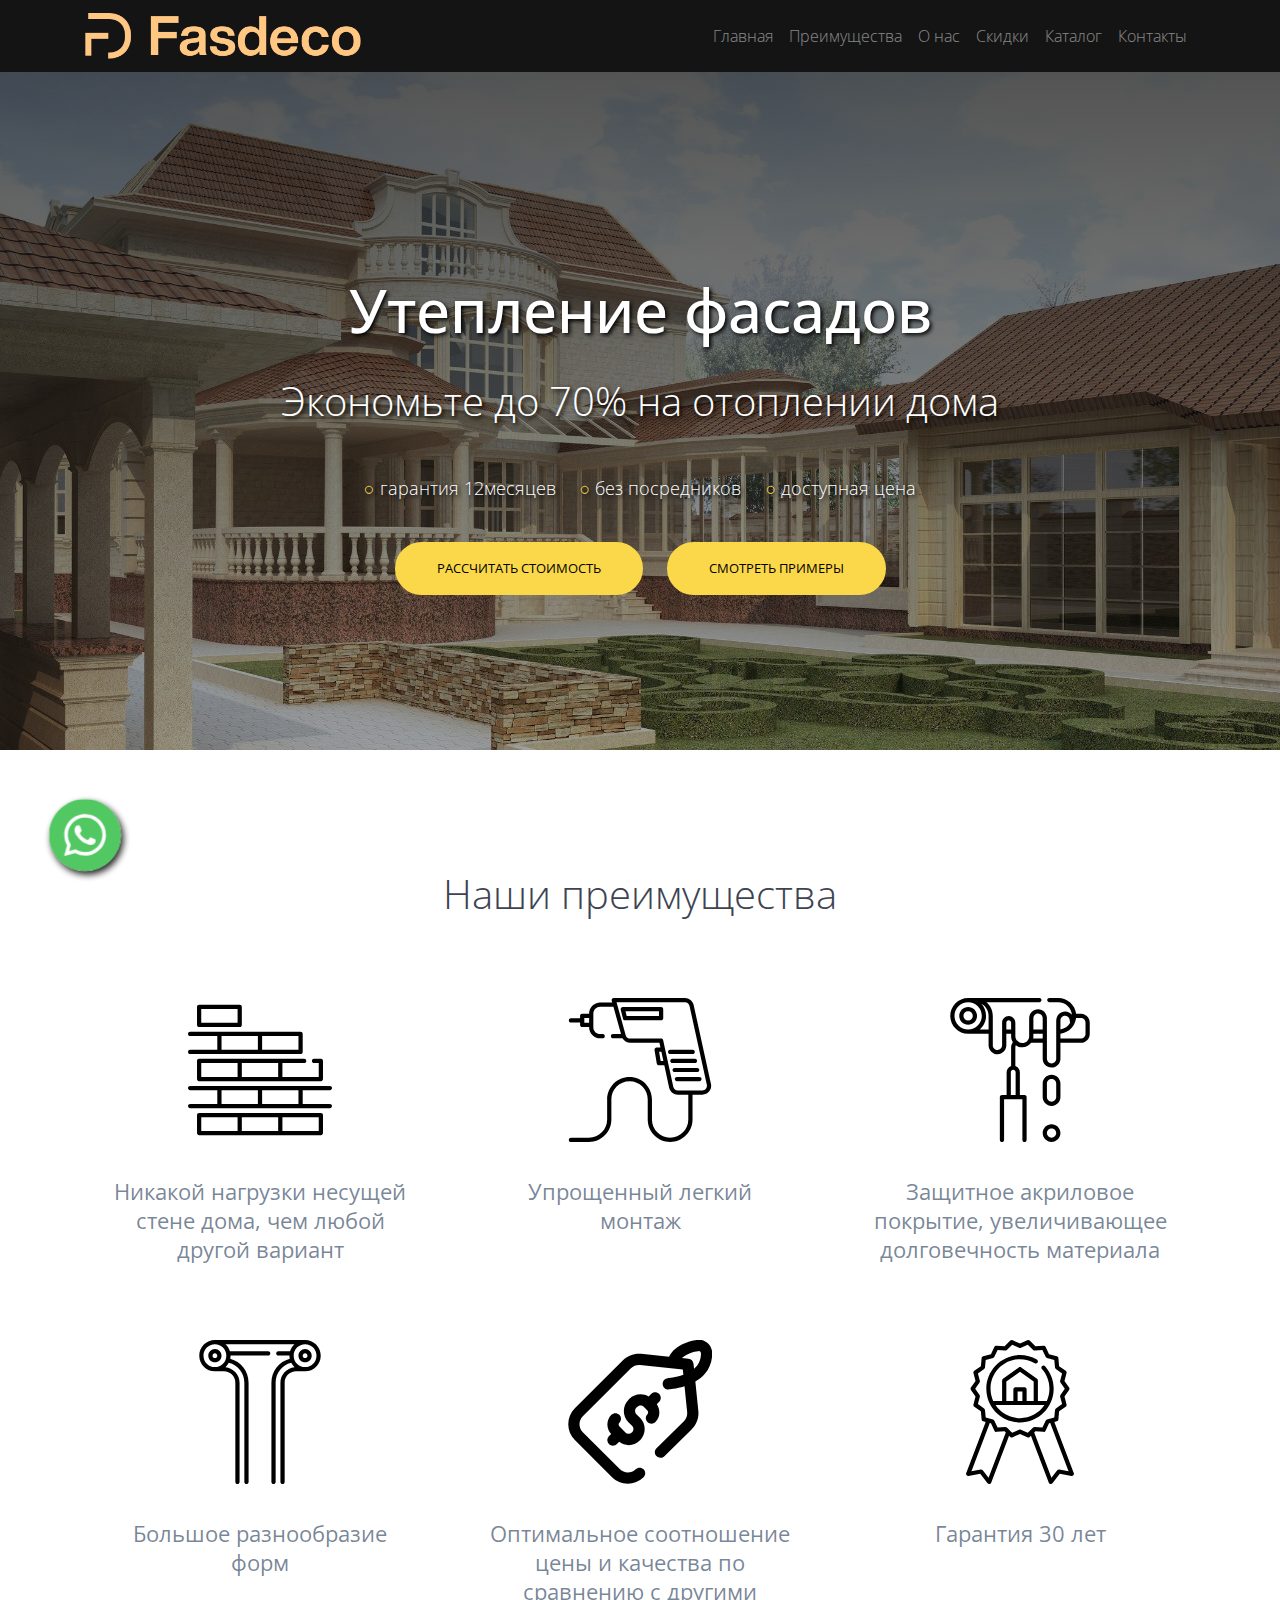
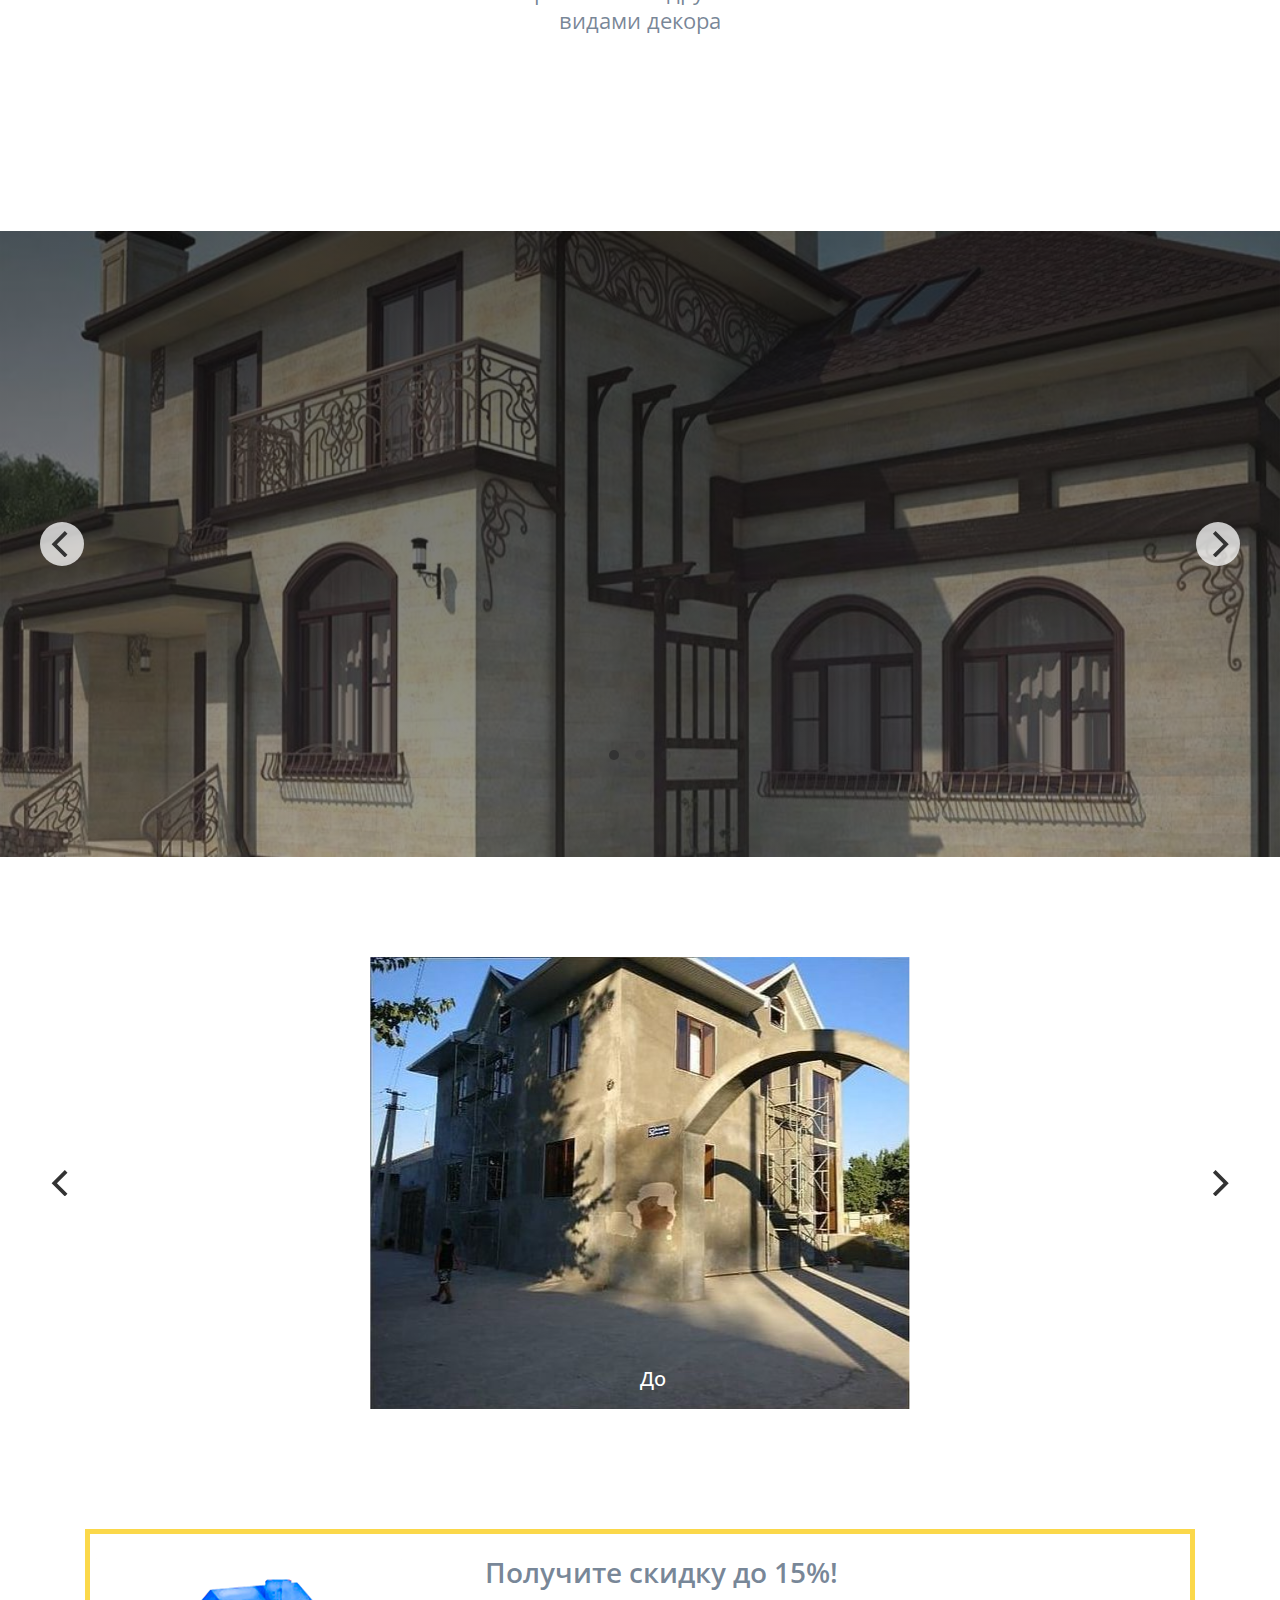
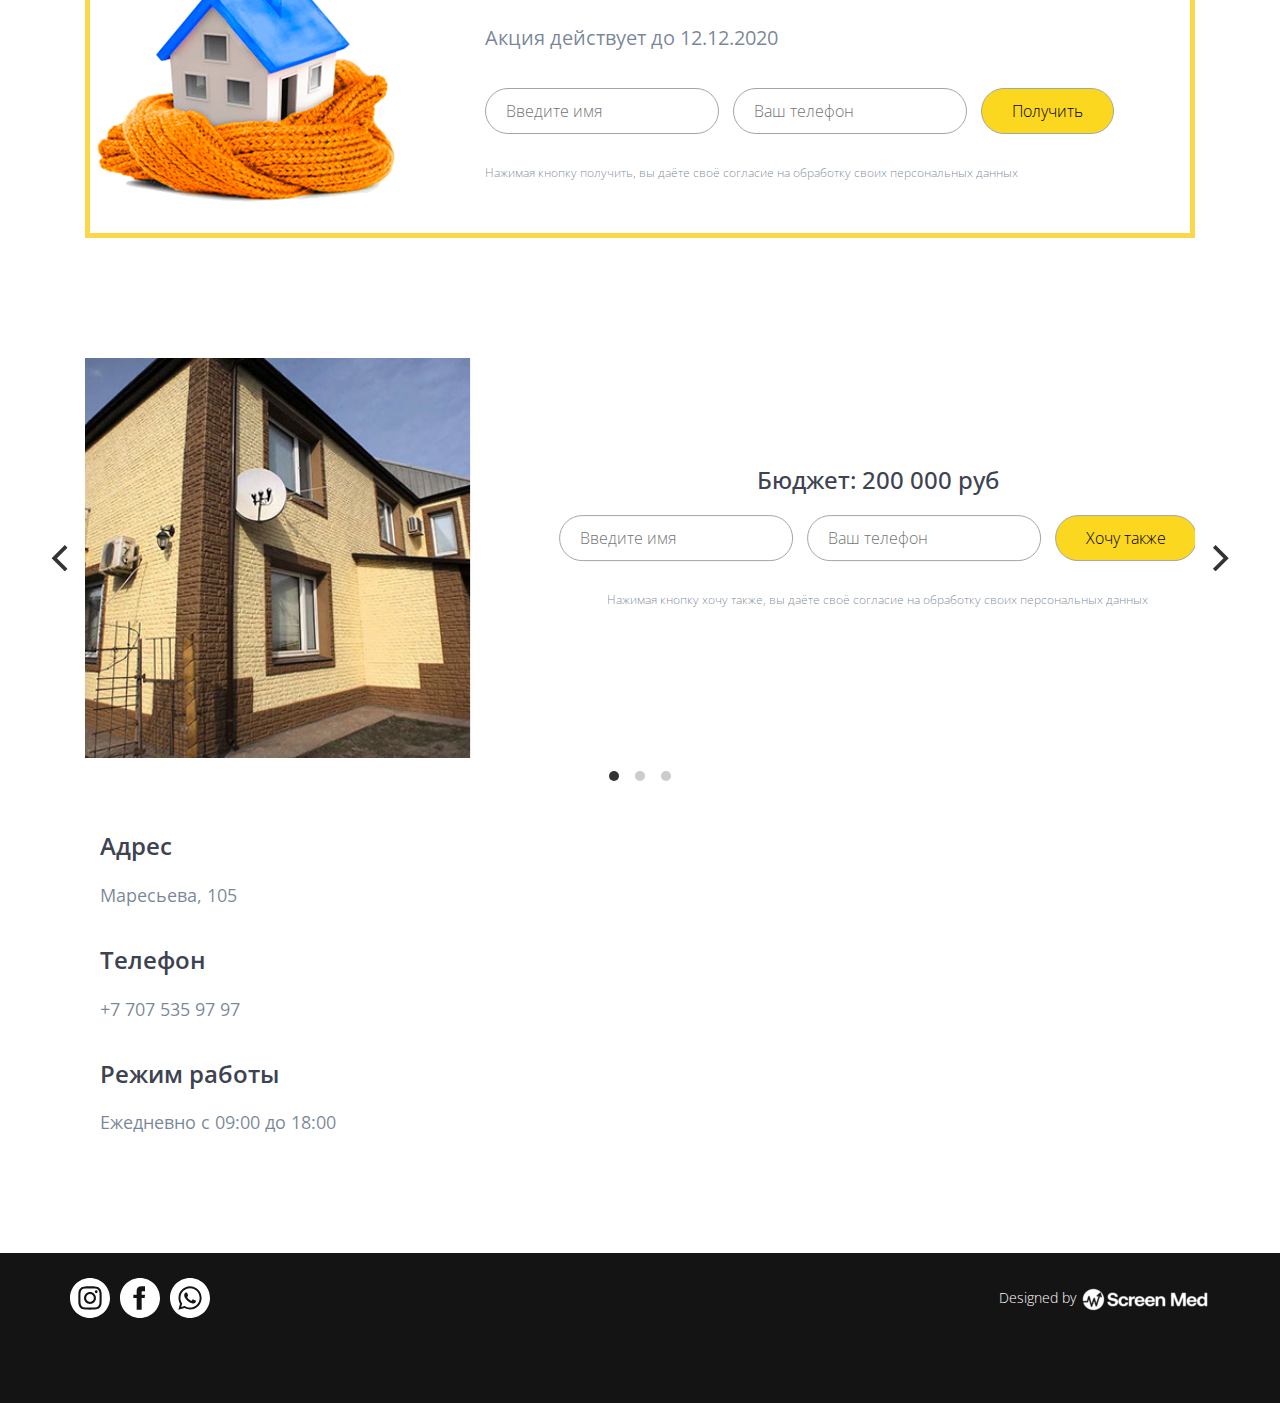
==== commit d03e029d: "edited buttons, added beforeafter section" ====
--- a/fasdeco/index.html
+++ b/fasdeco/index.html
@@ -111,8 +111,14 @@
                 </div>
             </header>
         </section> -->
-        <a href="https://wa.me/77075359797"><svg xmlns="http://www.w3.org/2000/svg" width="24" height="24" id="whatsapp-button" viewBox="0 0 24 24"><path d="M12.031 6.172c-3.181 0-5.767 2.586-5.768 5.766-.001 1.298.38 2.27 1.019 3.287l-.582 2.128 2.182-.573c.978.58 1.911.928 3.145.929 3.178 0 5.767-2.587 5.768-5.766.001-3.187-2.575-5.77-5.764-5.771zm3.392 8.244c-.144.405-.837.774-1.17.824-.299.045-.677.063-1.092-.069-.252-.08-.575-.187-.988-.365-1.739-.751-2.874-2.502-2.961-2.617-.087-.116-.708-.94-.708-1.793s.448-1.273.607-1.446c.159-.173.346-.217.462-.217l.332.006c.106.005.249-.04.39.298.144.347.491 1.2.534 1.287.043.087.072.188.014.304-.058.116-.087.188-.173.289l-.26.304c-.087.086-.177.18-.076.354.101.174.449.741.964 1.201.662.591 1.221.774 1.394.86s.274.072.376-.043c.101-.116.433-.506.549-.68.116-.173.231-.145.39-.087s1.011.477 1.184.564.289.13.332.202c.045.072.045.419-.1.824zm-3.423-14.416c-6.627 0-12 5.373-12 12s5.373 12 12 12 12-5.373 12-12-5.373-12-12-12zm.029 18.88c-1.161 0-2.305-.292-3.318-.844l-3.677.964.984-3.595c-.607-1.052-.927-2.246-.926-3.468.001-3.825 3.113-6.937 6.937-6.937 1.856.001 3.598.723 4.907 2.034 1.31 1.311 2.031 3.054 2.03 4.908-.001 3.825-3.113 6.938-6.937 6.938z"/></svg></a>
-        <div class="container">
+        <div class="outercircle">
+            <a href="https://wa.me/77075359797">
+                
+                    <svg xmlns="http://www.w3.org/2000/svg" width="100%" height="100%" id="whatsapp-button" viewBox="0 0 24 24"><path d="M12.031 6.172c-3.181 0-5.767 2.586-5.768 5.766-.001 1.298.38 2.27 1.019 3.287l-.582 2.128 2.182-.573c.978.58 1.911.928 3.145.929 3.178 0 5.767-2.587 5.768-5.766.001-3.187-2.575-5.77-5.764-5.771zm3.392 8.244c-.144.405-.837.774-1.17.824-.299.045-.677.063-1.092-.069-.252-.08-.575-.187-.988-.365-1.739-.751-2.874-2.502-2.961-2.617-.087-.116-.708-.94-.708-1.793s.448-1.273.607-1.446c.159-.173.346-.217.462-.217l.332.006c.106.005.249-.04.39.298.144.347.491 1.2.534 1.287.043.087.072.188.014.304-.058.116-.087.188-.173.289l-.26.304c-.087.086-.177.18-.076.354.101.174.449.741.964 1.201.662.591 1.221.774 1.394.86s.274.072.376-.043c.101-.116.433-.506.549-.68.116-.173.231-.145.39-.087s1.011.477 1.184.564.289.13.332.202c.045.072.045.419-.1.824zm-3.423-14.416c-6.627 0-12 5.373-12 12s5.373 12 12 12 12-5.373 12-12-5.373-12-12-12zm.029 18.88c-1.161 0-2.305-.292-3.318-.844l-3.677.964.984-3.595c-.607-1.052-.927-2.246-.926-3.468.001-3.825 3.113-6.937 6.937-6.937 1.856.001 3.598.723 4.907 2.034 1.31 1.311 2.031 3.054 2.03 4.908-.001 3.825-3.113 6.938-6.937 6.938z"/></svg>
+                
+            </a>
+        </div>
+            <div class="container">
             <div class="row">
                 <div class="col-md-12 col-md-offset-1">
                     <div class="hero-content text-center">
@@ -214,25 +220,37 @@
         </div>
     </section>
     <section id="youtube" class="features section-padding" id="features">
-        <div class="container-fluid">
-            
-                    
+        <div class="container">
                     <div class="fasdeco-video">
                         <div class="main-gallery">
                             <div class="gallery-cell">
-                                <iframe width="650" height="400" src="https://www.youtube.com/embed/-dg0f2VV46M?controls=0" frameborder="0" allow="accelerometer; autoplay; encrypted-media; gyroscope; picture-in-picture" allowfullscreen></iframe>
+                                <iframe width="520" height="380" src="https://www.youtube.com/embed/-dg0f2VV46M?controls=0" frameborder="0" allow="accelerometer; autoplay; encrypted-media; gyroscope; picture-in-picture" allowfullscreen></iframe>
                             </div>
                             <div class="gallery-cell">
-                                <iframe width="650" height="400" src="https://www.youtube.com/embed/EQeoy2WQDQo" frameborder="0" allow="accelerometer; autoplay; clipboard-write; encrypted-media; gyroscope; picture-in-picture" allowfullscreen></iframe>
+                                <iframe width="520" height="380" src="https://www.youtube.com/embed/EQeoy2WQDQo" frameborder="0" allow="accelerometer; autoplay; clipboard-write; encrypted-media; gyroscope; picture-in-picture" allowfullscreen></iframe>
                             </div>
                             <div class="gallery-cell">
-                                <iframe width="650" height="400" src="https://www.youtube.com/embed/OxvIY3S5JWY" frameborder="0" allow="accelerometer; autoplay; clipboard-write; encrypted-media; gyroscope; picture-in-picture" allowfullscreen></iframe>
+                                <iframe width="520" height="380" src="https://www.youtube.com/embed/OxvIY3S5JWY" frameborder="0" allow="accelerometer; autoplay; clipboard-write; encrypted-media; gyroscope; picture-in-picture" allowfullscreen></iframe>
                             </div>
                           </div>
                     </div>
                
         </div>
         <div class="responsive-feature-img"><img src="img/devices.png" alt="responsive devices"></div>
+    </section>
+    <section id="beforeafter">
+        <div class="container">
+            <div class="beforeafter-gallery">
+                <div class="gallery-cell-full">
+                    <img src="img/facade1_before.jpg">
+                    <div class="centered">До</div>
+                </div>
+                <div class="gallery-cell-full">
+                    <img src="img/facade2_after.jpg">
+                    <div class="centered">После</div>
+                </div>
+            </div>
+        </div>
     </section>
     <section id="get-sale" class="features-extra section-padding" id="assets">
         <div class="container">
@@ -483,7 +501,7 @@
             </div>
         </div>
         <script src="https://ajax.googleapis.com/ajax/libs/jquery/3.3.1/jquery.min.js"></script>
-        <script type="text/javascript">var scrolltotop={setting:{startline:100,scrollto:0,scrollduration:1e3,fadeduration:[500,100]},controlHTML:'<img src="https://i1155.photobucket.com/albums/p559/scrolltotop/arrow54.png" style="z-index: 999;" />',controlattrs:{offsetx:55,offsety:35},anchorkeyword:"#top",state:{isvisible:!1,shouldvisible:!1},scrollup:function(){this.cssfixedsupport||this.$control.css({opacity:0});var t=isNaN(this.setting.scrollto)?this.setting.scrollto:parseInt(this.setting.scrollto);t="string"==typeof t&&1==jQuery("#"+t).length?jQuery("#"+t).offset().top:0,this.$body.animate({scrollTop:t},this.setting.scrollduration)},keepfixed:function(){var t=jQuery(window),o=t.scrollLeft()+t.width()-this.$control.width()-this.controlattrs.offsetx,s=t.scrollTop()+t.height()-this.$control.height()-this.controlattrs.offsety;this.$control.css({left:o+"px",top:s+"px"})},togglecontrol:function(){var t=jQuery(window).scrollTop();this.cssfixedsupport||this.keepfixed(),this.state.shouldvisible=t>=this.setting.startline?!0:!1,this.state.shouldvisible&&!this.state.isvisible?(this.$control.stop().animate({opacity:1},this.setting.fadeduration[0]),this.state.isvisible=!0):0==this.state.shouldvisible&&this.state.isvisible&&(this.$control.stop().animate({opacity:0},this.setting.fadeduration[1]),this.state.isvisible=!1)},init:function(){jQuery(document).ready(function(t){var o=scrolltotop,s=document.all;o.cssfixedsupport=!s||s&&"CSS1Compat"==document.compatMode&&window.XMLHttpRequest,o.$body=t(window.opera?"CSS1Compat"==document.compatMode?"html":"body":"html,body"),o.$control=t('<div id="topcontrol">'+o.controlHTML+"</div>").css({position:o.cssfixedsupport?"fixed":"absolute",bottom:o.controlattrs.offsety,right:o.controlattrs.offsetx,opacity:0,cursor:"pointer"}).attr({title:"Scroll to Top"}).click(function(){return o.scrollup(),!1}).appendTo("body"),document.all&&!window.XMLHttpRequest&&""!=o.$control.text()&&o.$control.css({width:o.$control.width()}),o.togglecontrol(),t('a[href="'+o.anchorkeyword+'"]').click(function(){return o.scrollup(),!1}),t(window).bind("scroll resize",function(t){o.togglecontrol()})})}};scrolltotop.init();</script>
+        <script type="text/javascript">var scrolltotop={setting:{startline:100,scrollto:0,scrollduration:1e3,fadeduration:[500,100]},controlHTML:'<img src="img/top_arrow.png" style="z-index: 999; width: 60px; height: 60px; background-color: #fbd84a; border-radius: 100%;" />',controlattrs:{offsetx:55,offsety:35},anchorkeyword:"#top",state:{isvisible:!1,shouldvisible:!1},scrollup:function(){this.cssfixedsupport||this.$control.css({opacity:0});var t=isNaN(this.setting.scrollto)?this.setting.scrollto:parseInt(this.setting.scrollto);t="string"==typeof t&&1==jQuery("#"+t).length?jQuery("#"+t).offset().top:0,this.$body.animate({scrollTop:t},this.setting.scrollduration)},keepfixed:function(){var t=jQuery(window),o=t.scrollLeft()+t.width()-this.$control.width()-this.controlattrs.offsetx,s=t.scrollTop()+t.height()-this.$control.height()-this.controlattrs.offsety;this.$control.css({left:o+"px",top:s+"px"})},togglecontrol:function(){var t=jQuery(window).scrollTop();this.cssfixedsupport||this.keepfixed(),this.state.shouldvisible=t>=this.setting.startline?!0:!1,this.state.shouldvisible&&!this.state.isvisible?(this.$control.stop().animate({opacity:1},this.setting.fadeduration[0]),this.state.isvisible=!0):0==this.state.shouldvisible&&this.state.isvisible&&(this.$control.stop().animate({opacity:0},this.setting.fadeduration[1]),this.state.isvisible=!1)},init:function(){jQuery(document).ready(function(t){var o=scrolltotop,s=document.all;o.cssfixedsupport=!s||s&&"CSS1Compat"==document.compatMode&&window.XMLHttpRequest,o.$body=t(window.opera?"CSS1Compat"==document.compatMode?"html":"body":"html,body"),o.$control=t('<div id="topcontrol">'+o.controlHTML+"</div>").css({position:o.cssfixedsupport?"fixed":"absolute",bottom:o.controlattrs.offsety,right:o.controlattrs.offsetx,opacity:0,cursor:"pointer"}).attr({title:"Scroll to Top"}).click(function(){return o.scrollup(),!1}).appendTo("body"),document.all&&!window.XMLHttpRequest&&""!=o.$control.text()&&o.$control.css({width:o.$control.width()}),o.togglecontrol(),t('a[href="'+o.anchorkeyword+'"]').click(function(){return o.scrollup(),!1}),t(window).bind("scroll resize",function(t){o.togglecontrol()})})}};scrolltotop.init();</script>
         <noscript>Not seeing a <a href="https://www.scrolltotop.com/">Scroll to Top Button</a>? Go to our FAQ page for more info.</noscript>
 
     </section>
@@ -560,6 +578,15 @@
         autoPlay: true
     });
 
+    var flkty4 = new Flickity( '.beforeafter-gallery', {
+        // options
+        // cellAlign: 'left',
+        contain: true,
+        wrapAround: true,
+        pageDots: true,
+        // autoPlay: true
+    });
+
     // window.onscroll = function() {myFunction()};
 
 // // Get the navbar
--- a/fasdeco/css/styles.css
+++ b/fasdeco/css/styles.css
@@ -352,7 +352,7 @@
 ========================================================================== */
 .hero {
   min-height: 750px;
-  background: linear-gradient(to bottom, rgba(161, 161, 161, 0.137), rgba(255, 255, 255, 0.342)), url("../img/tr1.jpg") center center;
+  background: linear-gradient(to bottom, rgba(17, 17, 17, 0.76), rgba(17, 17, 17, 0.342)), url("../img/tr1.jpg") center center;
   background-size: cover;
   position: relative; }
   .hero .down-arrow a {
@@ -1400,7 +1400,7 @@
     top: 35px;
     left: 0; */
     margin-bottom: 50px;
-    background: linear-gradient(to bottom, rgba(0, 0, 0, 0.938), rgba(22, 22, 22, 0.801)), url("../img/travertin2.jpg") center center;
+    background: linear-gradient(to bottom, rgba(17, 17, 17, 0.678), rgba(56, 56, 56, 0.473)), url("../img/travertin2.jpg") center center;
     background-size: cover;
   }
 
@@ -1543,18 +1543,49 @@
     color: #ffffff;
   }
 
-  #whatsapp-button {
-    position: fixed;
-    bottom: 35px;
-    left: 55px;
-    width: 60px;
-    height: 60px;
-    fill: #40C351;
-    /* background-color: #FFFFFF; */
-    z-index: 999;
-  }
-
   .gallery-cell-full {
     width: 103%;
     text-align: center;
-  }+  }
+
+  #whatsapp-button {
+    fill: #40C351;
+  }
+
+  .outercircle {
+    width: 60px;
+    height: 60px;
+    border-radius: 40px;
+    background-color: #ffffff;
+    box-shadow: 2px 3px 6px 0 rgb(0, 0, 0);
+    position: fixed;
+    z-index: 999;
+    opacity: 0.9;
+    bottom:35px;
+    left: 55px;
+    transform: scale(1.2);
+    animation: outerbeat 1.5s infinite linear forwards;
+  }
+
+@keyframes outerbeat {
+    0% {transform: scale(1.2);}
+    10% {transform: scale(1.2);}
+    50% {transform: scale(1.3);}
+    60% {transform: scale(1.25);}
+    75% {transform: scale(1.3);}
+}
+
+#beforeafter {
+  margin-top: 100px;
+}
+
+.centered {
+  position: absolute;
+  left: 50%;
+  right: 50%;
+  bottom: 0;
+  transform: translate(-50%, -50%);
+  font-size: 20px;
+  font-weight: 500;
+  color: #fff;
+}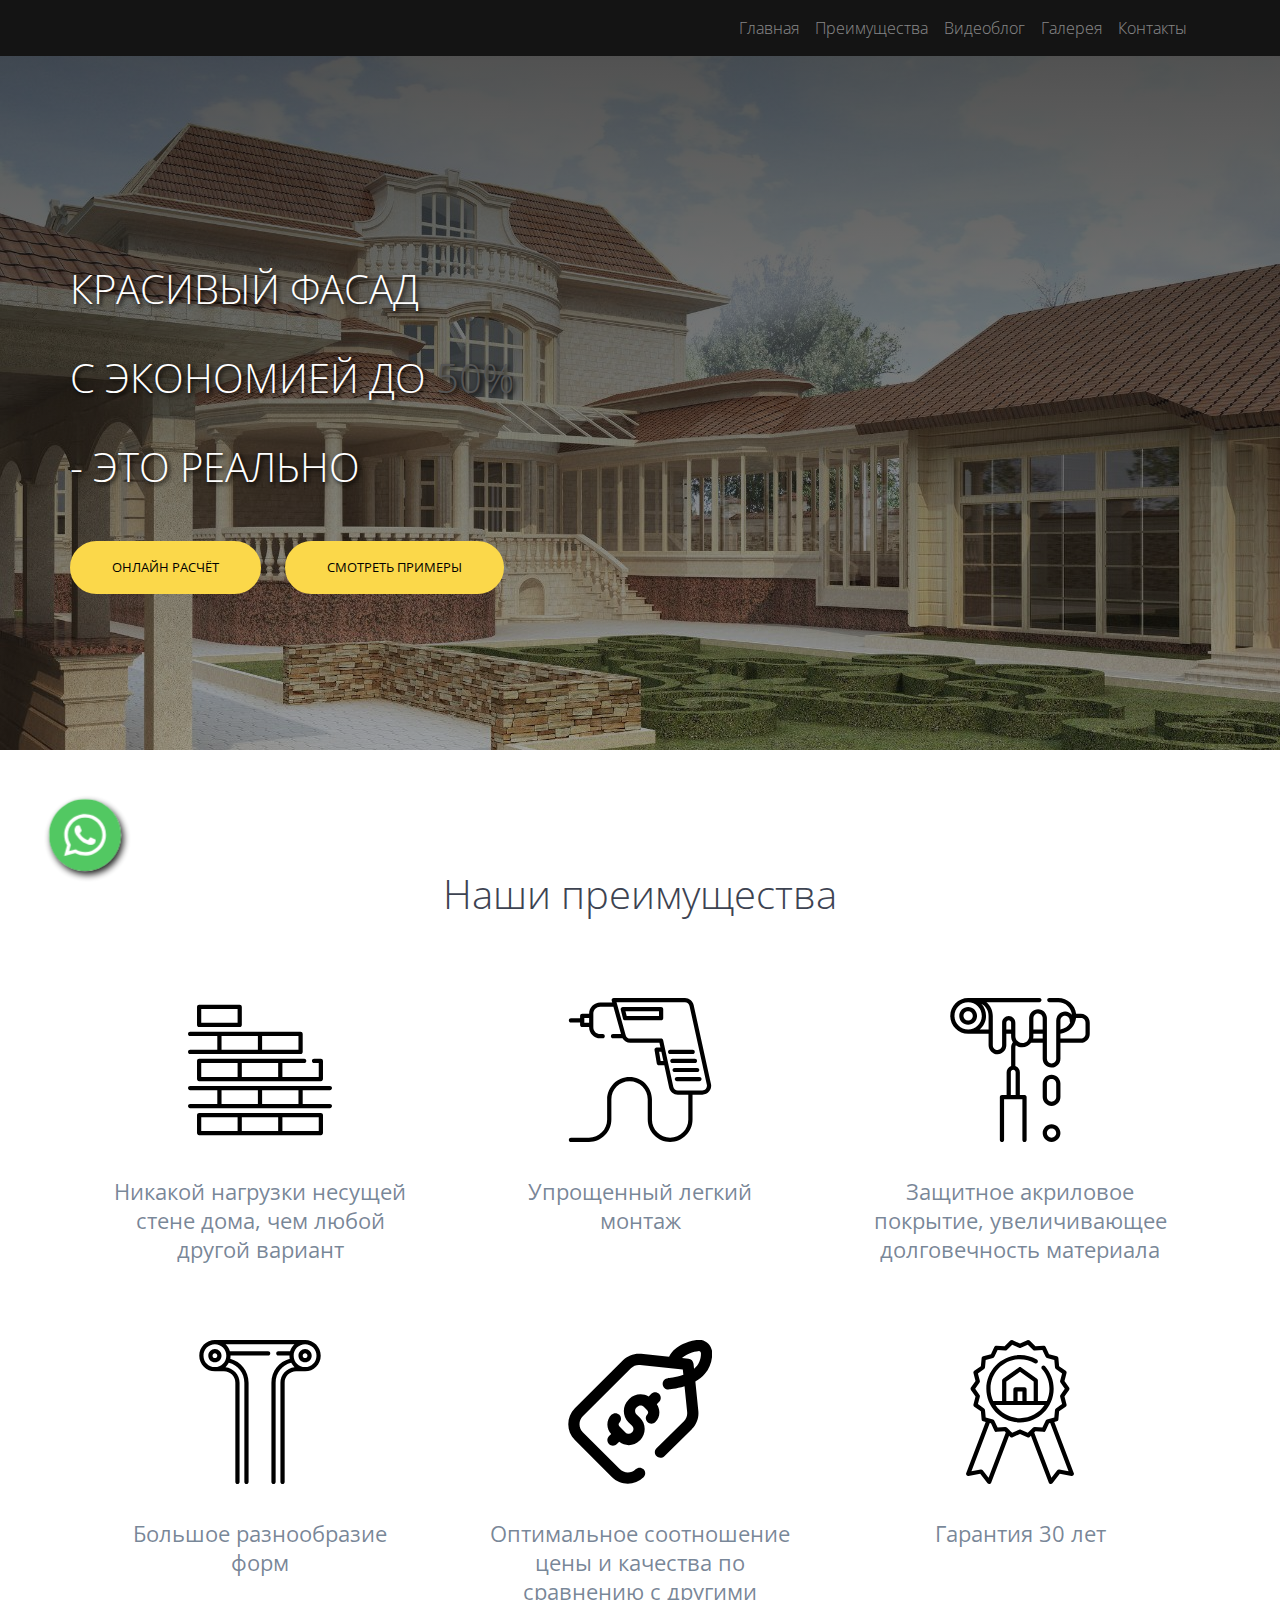
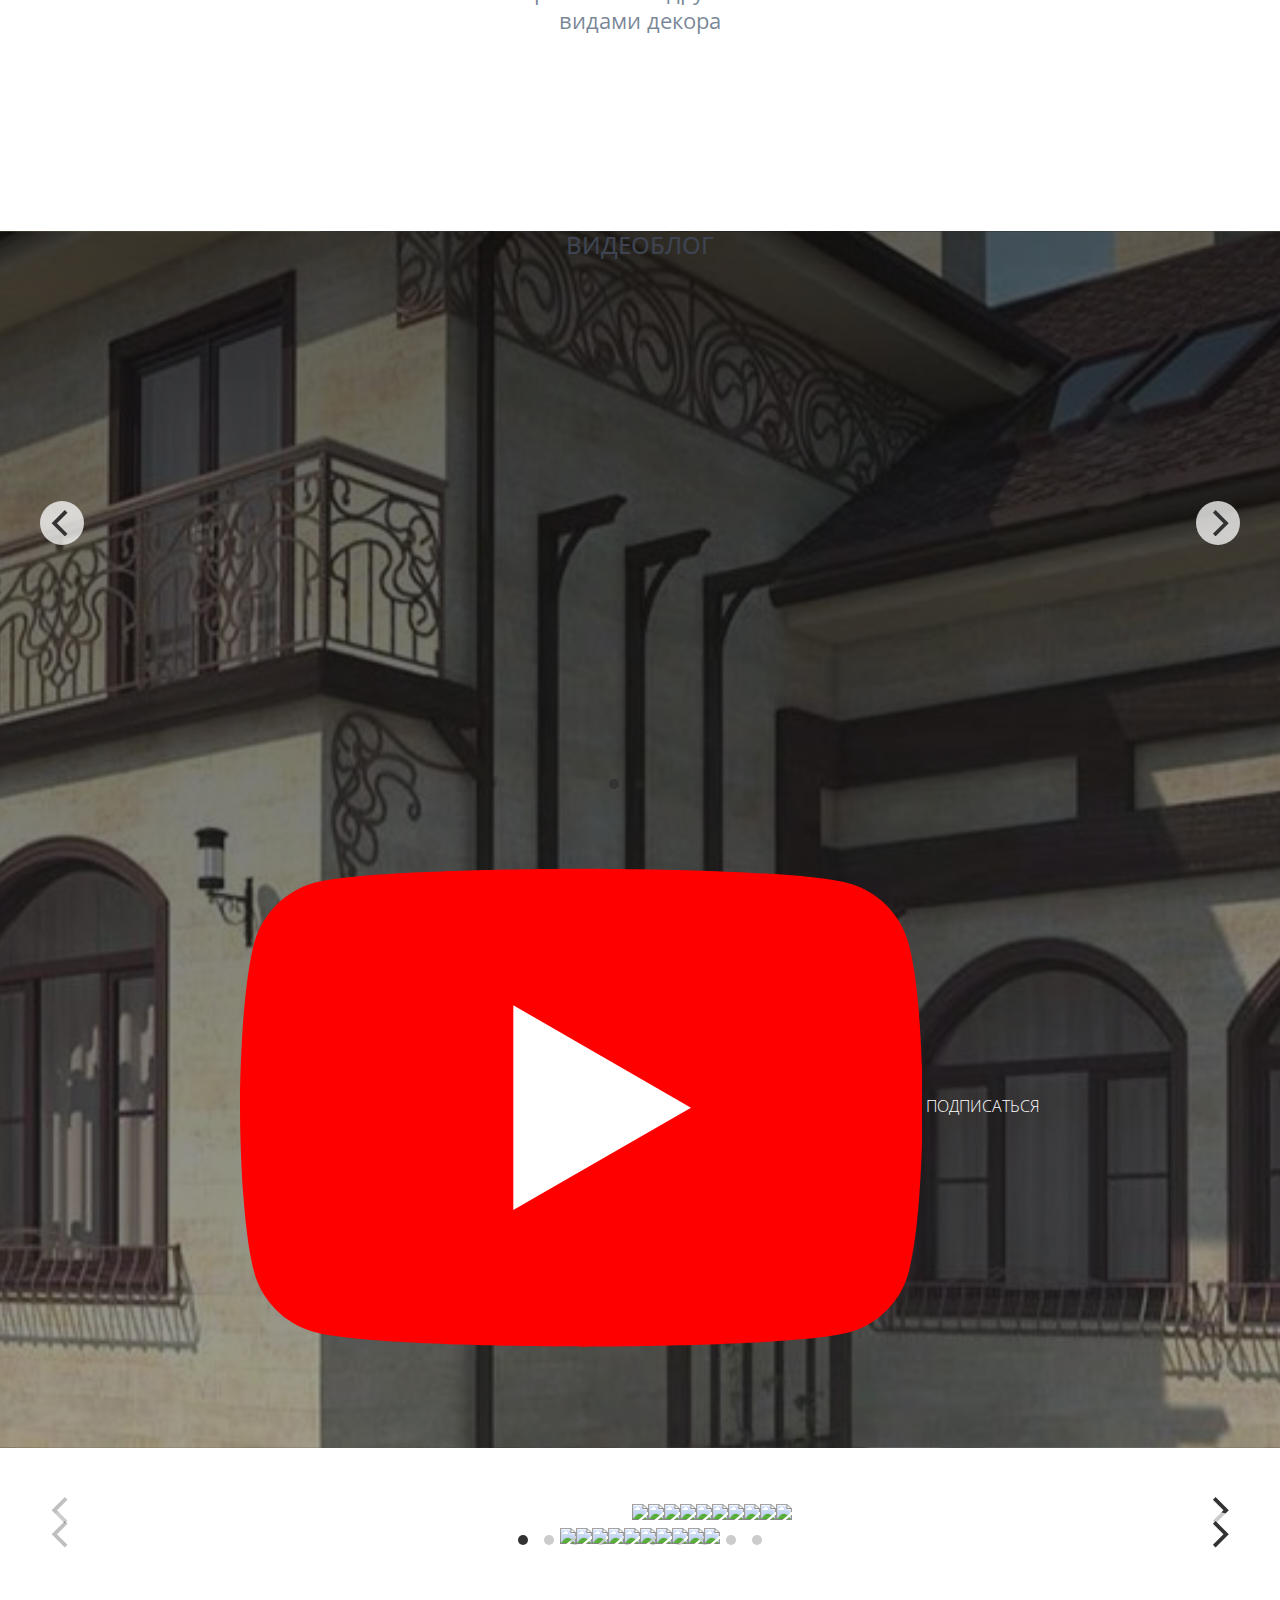
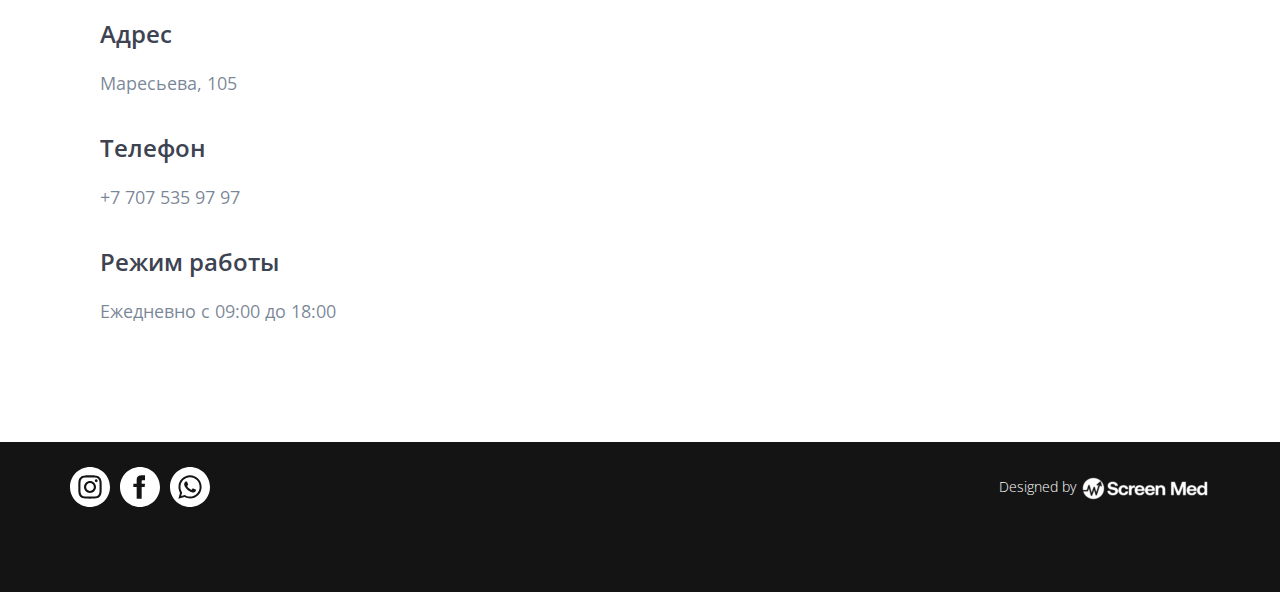
==== commit bba440e9: "Update index.html" ====
--- a/fasdeco/index.html
+++ b/fasdeco/index.html
@@ -7,16 +7,14 @@
     <title>index</title>
     <meta name="description" content="">
     <meta name="viewport" content="width=device-width, initial-scale=1">
-    <link rel="apple-touch-icon" href="apple-touch-icon.png">
-    <link rel="stylesheet" href="css/normalize.min.css">
     <link rel="stylesheet" href="css/bootstrap.css">
-    <link rel="stylesheet" href="css/jquery.fancybox.css">
-    <link rel="stylesheet" href="css/flexslider.css">
     <link rel="stylesheet" href="css/styles.css">
     <link rel="stylesheet" href="css/queries.css">
-    <link rel="stylesheet" href="css/etline-font.css">
-    <link rel="stylesheet" href="bower_components/animate.css/animate.min.css">
-    <link rel="stylesheet" href="http://maxcdn.bootstrapcdn.com/font-awesome/4.3.0/css/font-awesome.min.css">
+    <!-- <link rel="stylesheet" href="css/etline-font.css"> -->
+    <!-- <link rel="stylesheet" href="bower_components/animate.css/animate.min.css"> -->
+    <!-- <link rel="stylesheet" href="http://maxcdn.bootstrapcdn.com/font-awesome/4.3.0/css/font-awesome.min.css"> -->
+    <link href="https://fonts.googleapis.com/css2?family=Montserrat:wght@400;500;700;800;900&display=swap" rel="stylesheet">
+
     <!-- <link rel="stylesheet" href="https://stackpath.bootstrapcdn.com/bootstrap/4.5.2/css/bootstrap.min.css" integrity="sha384-JcKb8q3iqJ61gNV9KGb8thSsNjpSL0n8PARn9HuZOnIxN0hoP+VmmDGMN5t9UJ0Z" crossorigin="anonymous"> -->
 
     <!-- JS, Popper.js, and jQuery -->
@@ -24,7 +22,6 @@
     <script src="https://cdn.jsdelivr.net/npm/popper.js@1.16.1/dist/umd/popper.min.js" integrity="sha384-9/reFTGAW83EW2RDu2S0VKaIzap3H66lZH81PoYlFhbGU+6BZp6G7niu735Sk7lN" crossorigin="anonymous"></script>
     <script src="https://stackpath.bootstrapcdn.com/bootstrap/4.5.2/js/bootstrap.min.js" integrity="sha384-B4gt1jrGC7Jh4AgTPSdUtOBvfO8shuf57BaghqFfPlYxofvL8/KUEfYiJOMMV+rV" crossorigin="anonymous"></script>
     <script src="js/vendor/modernizr-2.8.3-respond-1.4.2.min.js"></script>
-
      <!-- other head stuff... -->
     <link rel="stylesheet" href="css/flickity.css" media="screen">
     
@@ -39,8 +36,8 @@
         <nav class="navbar navbar-expand-lg navbar-dark static-top navbar-moy">
             <div class="container">
               <a class="navbar-brand" href="#">
-                    <img class="header-logo" src="img/logo.png" alt="">
-                  </a>
+                    <img class="header-logo" src="img/logo-black.png" alt="">
+                </a>
               <button class="navbar-toggler" type="button" data-toggle="collapse" data-target="#navbarResponsive" aria-controls="navbarResponsive" aria-expanded="false" aria-label="Toggle navigation">
                     <span class="navbar-toggler-icon"></span>
                   </button>
@@ -54,17 +51,17 @@
                     <a class="nav-link" href="index.html#intro">Преимущества</a>
                   </li>
                   <li class="nav-item">
-                    <a class="nav-link" href="index.html#youtube">О нас</a>
+                    <a class="nav-link" href="index.html#youtube">Видеоблог</a>
                   </li>
+                  <!-- <li class="nav-item">
+                    <a class="nav-link" href="index.html#get-sale">Скидки</a>
+                  </li> -->
                   <li class="nav-item">
-                    <a class="nav-link" href="index.html#get-sale">Скидки</a>
+                    <a class="nav-link" href="index.html#gallery" id="catalog">Галерея</a>
                   </li>
-                  <li class="nav-item">
-                    <a class="nav-link" href="index.html#sliders2" id="catalog">Каталог</a>
-                  </li>
-                  <li class="nav-item">
+                  <!-- <li class="nav-item">
                     <a class="nav-link" href="index.html#i-want-section" id="catalog-mobile">Каталог</a>
-                  </li>
+                  </li> -->
                   <li class="nav-item">
                     <a class="nav-link" href="index.html#about">Контакты</a>
                   </li>
@@ -72,71 +69,122 @@
               </div>
             </div>
           </nav>
-        <!-- <div id="navbar">
-            <div class="logo">
-                <a href="#"><img class="header-logo" src="img/logo.png" alt="Sedna logo"></a>
-            </div>
-            <div class="navbar-right">
-                <a href="index.html#intro" class="nav-link">Преимущества</a>
-                <a href="index.html#youtube" class="nav-link">О нас</a>
-                <a href="index.html#get-sale" class="nav-link">Скидки</a>
-                <a href="index.html#sliders" class="nav-link" id="catalog">Каталог</a>
-                <a href="index.html#i-want-section" class="nav-link" id="examples">Примеры</a>
-                <a href="index.html#about" class="nav-link">Контакты</a>
-                <a href="#" class="btn btn-large">Написать нам</a>
-            </div>
-            
-        </div> -->
-        <!-- <section class="navigation">
-            <header>
-                <div class="header-content">
-                    
-                    <div class="header-nav" id="navbar">
-                        <nav>
-                            <ul class="member-actions">
-                                <li><a href="index.html#intro" class="nav-link">Преимущества</a></li>
-                                <li><a href="index.html#youtube" class="nav-link">О нас</a></li>
-                                <li><a href="index.html#get-sale" class="nav-link">Скидки</a></li>
-                                <li><a href="index.html#sliders" class="nav-link" id="catalog">Каталог</a></li>
-                                <li><a href="index.html#i-want-section" class="nav-link" id="examples">Примеры</a></li>
-                                <li><a href="index.html#about" class="nav-link">Контакты</a></li>
-                                <li><a href="#" class="btn-white btn-large">Написать нам</a></li>
-                            </ul>
-                        </nav>
-                    </div>
-                    
-                    <div class="navicon">
-                        <a class="nav-toggle" href="#"><span></span></a>
-                    </div>
-                </div>
-            </header>
-        </section> -->
-        <div class="outercircle">
+        <div class="outercircle" id="whatsapp-outercircle">
             <a href="https://wa.me/77075359797">
-                
-                    <svg xmlns="http://www.w3.org/2000/svg" width="100%" height="100%" id="whatsapp-button" viewBox="0 0 24 24"><path d="M12.031 6.172c-3.181 0-5.767 2.586-5.768 5.766-.001 1.298.38 2.27 1.019 3.287l-.582 2.128 2.182-.573c.978.58 1.911.928 3.145.929 3.178 0 5.767-2.587 5.768-5.766.001-3.187-2.575-5.77-5.764-5.771zm3.392 8.244c-.144.405-.837.774-1.17.824-.299.045-.677.063-1.092-.069-.252-.08-.575-.187-.988-.365-1.739-.751-2.874-2.502-2.961-2.617-.087-.116-.708-.94-.708-1.793s.448-1.273.607-1.446c.159-.173.346-.217.462-.217l.332.006c.106.005.249-.04.39.298.144.347.491 1.2.534 1.287.043.087.072.188.014.304-.058.116-.087.188-.173.289l-.26.304c-.087.086-.177.18-.076.354.101.174.449.741.964 1.201.662.591 1.221.774 1.394.86s.274.072.376-.043c.101-.116.433-.506.549-.68.116-.173.231-.145.39-.087s1.011.477 1.184.564.289.13.332.202c.045.072.045.419-.1.824zm-3.423-14.416c-6.627 0-12 5.373-12 12s5.373 12 12 12 12-5.373 12-12-5.373-12-12-12zm.029 18.88c-1.161 0-2.305-.292-3.318-.844l-3.677.964.984-3.595c-.607-1.052-.927-2.246-.926-3.468.001-3.825 3.113-6.937 6.937-6.937 1.856.001 3.598.723 4.907 2.034 1.31 1.311 2.031 3.054 2.03 4.908-.001 3.825-3.113 6.938-6.937 6.938z"/></svg>
-                
+                <svg xmlns="http://www.w3.org/2000/svg" width="100%" height="100%" id="whatsapp-button" viewBox="0 0 24 24"><path d="M12.031 6.172c-3.181 0-5.767 2.586-5.768 5.766-.001 1.298.38 2.27 1.019 3.287l-.582 2.128 2.182-.573c.978.58 1.911.928 3.145.929 3.178 0 5.767-2.587 5.768-5.766.001-3.187-2.575-5.77-5.764-5.771zm3.392 8.244c-.144.405-.837.774-1.17.824-.299.045-.677.063-1.092-.069-.252-.08-.575-.187-.988-.365-1.739-.751-2.874-2.502-2.961-2.617-.087-.116-.708-.94-.708-1.793s.448-1.273.607-1.446c.159-.173.346-.217.462-.217l.332.006c.106.005.249-.04.39.298.144.347.491 1.2.534 1.287.043.087.072.188.014.304-.058.116-.087.188-.173.289l-.26.304c-.087.086-.177.18-.076.354.101.174.449.741.964 1.201.662.591 1.221.774 1.394.86s.274.072.376-.043c.101-.116.433-.506.549-.68.116-.173.231-.145.39-.087s1.011.477 1.184.564.289.13.332.202c.045.072.045.419-.1.824zm-3.423-14.416c-6.627 0-12 5.373-12 12s5.373 12 12 12 12-5.373 12-12-5.373-12-12-12zm.029 18.88c-1.161 0-2.305-.292-3.318-.844l-3.677.964.984-3.595c-.607-1.052-.927-2.246-.926-3.468.001-3.825 3.113-6.937 6.937-6.937 1.856.001 3.598.723 4.907 2.034 1.31 1.311 2.031 3.054 2.03 4.908-.001 3.825-3.113 6.938-6.937 6.938z"/></svg>   
             </a>
         </div>
-            <div class="container">
+        <div class="container">
             <div class="row">
                 <div class="col-md-12 col-md-offset-1">
-                    <div class="hero-content text-center">
-                        <h1>Утепление фасадов</h1>
-                        <p class="intro">Экономьте до 70%  на отоплении дома</p>
-                        <!-- <h3 class="intro">Экономьте до 70%  на отоплении дома</h3> -->
-                        <ul class="hero_list">
-                            <li> <span class="hero_list_dot" style="color: #fbd84a">○</span> гарантия 12месяцев</li>
-                            <li> <span class="hero_list_dot" style="color: #fbd84a">○</span> без посредников</li>
-                            <li> <span class="hero_list_dot" style="color: #fbd84a">○</span> доступная цена</li>
-                        </ul>
-                        <a href="#" class="btn btn-fill btn-large btn-margin-right">Рассчитать стоимость</a> 
-                        <a href="#" class="btn btn-fill btn-accent btn-large">Смотреть примеры</a>
-                    </div>
-                </div>
-            </div>
-        </div>
-        <!-- <div class="down-arrow floating-arrow"><a href="#"><i class="fa fa-angle-down"></i></a></div> -->
+                    <div class="hero-content">
+                        <p class="intro">КРАСИВЫЙ ФАСАД</p>
+                        <p class="intro">С ЭКОНОМИЕЙ ДО <span class="intro" style="color: #555555">50%</span></p>
+                        <p class="intro">- ЭТО РЕАЛЬНО</p>
+                        <a href="#" class="btn btn-fill btn-large btn-margin-right" data-toggle="modal" data-target="#exampleModal">Онлайн расчёт</a> 
+                        <a href="index.html#gallery" class="btn btn-fill btn-accent btn-large">Смотреть примеры</a>
+                    </div>
+                </div>
+            </div>
+            <!-- <svg id="arrow-down" xmlns="http://www.w3.org/2000/svg" width="24" height="24" viewBox="0 0 24 24"><path d="M0 3.795l2.995-2.98 11.132 11.185-11.132 11.186-2.995-2.981 8.167-8.205-8.167-8.205zm18.04 8.205l-8.167 8.205 2.995 2.98 11.132-11.185-11.132-11.186-2.995 2.98 8.167 8.206z"/></svg> -->
+              
+              <!-- Modal -->
+              <div class="modal fade" id="exampleModal" tabindex="-1" aria-labelledby="exampleModalLabel" aria-hidden="true">
+                <div class="modal-dialog modal-lg modal-dialog-scrollable">
+                  <div class="modal-content">
+                    <div class="modal-header">
+                      <h5 class="modal-title" id="exampleModalLabel">Форма для заполнения</h5>
+                      <button type="button" class="close" data-dismiss="modal" aria-label="Close">
+                        <span style="color: rgba(255, 220, 0, 1);" aria-hidden="true">&times;</span>
+                      </button>
+                    </div>
+                    <div class="modal-body custom-modal">
+                        <form>
+                            <div class="container">
+                                <div class="row">
+                                    <div class="col-md-6">
+                                        <div class="form-group custom-form">
+                                            <label class="custom-form-label" for="clientName">ФИО</label>
+                                            <input type="text" id="clientName" aria-describedby="">
+                                          </div>
+                                    </div>
+                                    <div class="col-md-6">
+                                        <div class="form-group custom-form">
+                                            <label class="custom-form-label" for="clientNumber">Телефон</label>
+                                            <input type="number" id="clientNumber" aria-describedby="">
+                                        </div>
+                                    </div>
+                                </div>
+                            </div>
+                            <div class="form-group" style="display: flex; flex-direction: row;">
+                                <label class="custom-form-label">Утепление</label>
+                                <div class="form-check ch">
+                                    <label class="custom-form-label" for="uteplenieYes">
+                                     Да
+                                      <input class="form-check-input inpu" type="radio" name="uteplenie" id="uteplenieYes" value="нужно">
+                                      <span class="checkmark"></span>
+                                    </label>
+                                </div>
+                                <div class="form-check ch">
+                                    <label class="custom-form-label" for="uteplenieNo">
+                                      Нет
+                                        <input class="form-check-input inpu" type="radio" name="uteplenie" id="uteplenieNo" value="не нужно">
+                                      <span class="checkmark"></span>
+                                    </label>
+                                </div>
+                            </div>
+                            <div class="container">
+                                <div class="row">
+                                    <div class="col-md-6">
+                                        <div class="form-group custom-form">
+                                            <label class="custom-form-label" for="kvadratura">Общ. квадратура</label>
+                                            <input type="number" id="kvadratura" aria-describedby="">
+                                        </div>
+                                    </div>
+                                    <div class="col-md-6">
+                                        <div class="form-group custom-form">
+                                            <label class="custom-form-label" for="etajnost">Сколько этажей</label>
+                                            <input type="number" id="etajnost" aria-describedby="">
+                                        </div>
+                                    </div>
+                                </div>
+                            </div>
+                            <div class="form-group" style="display: flex; flex-direction: row;">
+                                <label class="custom-form-label">Вид фасада</label>
+                                <div class="facade-type">
+                                    <div class="form-check ch facade-type-check">
+                                        <label class="custom-form-label" for="termopanel">
+                                          Термопанель
+                                        <input class="form-check-input inpu" type="radio" name="fasad" id="termopanel" value="Термопанель">
+                                        <span class="checkmark"></span>
+                                        </label>
+                                    </div>
+                                    <div class="form-check ch facade-type-check">
+                                        <label class="custom-form-label" for="travertin">
+                                          Жидкий травертин
+                                        <input class="form-check-input inpu" type="radio" name="fasad" id="travertin" value="Жидкий травертин">
+                                        <span class="checkmark"></span>
+                                        </label>
+                                    </div>
+                                </div>
+                                
+                            </div>
+                            <div class="submit-b">
+                                <button type="button" class="btn btn-primary sendButton" onclick="validateForm()">Отправить</button>
+                            </div>
+                            
+                          </form>
+                    </div>
+                    <!-- <div class="modal-footer">
+                      <button type="button" class="btn btn-secondary" data-dismiss="modal">Закрыть</button>
+                      <button type="button" class="btn btn-primary">Отправить</button>
+                    </div> -->
+                  </div>
+                </div>
+              </div>
+        
+        </div>
+        <div class="down-arrow floating-arrow"><a href="#"><i class="fa fa-angle-down"></i></a></div>
     </section>
     <section id="intro" class="intro section-padding">
         <div class="container">
@@ -219,52 +267,30 @@
             </div>
         </div>
     </section>
-    <section id="youtube" class="features section-padding" id="features">
+    <section id="youtube" class="features" id="features">
         <div class="container">
-                    <div class="fasdeco-video">
-                        <div class="main-gallery">
-                            <div class="gallery-cell">
-                                <iframe width="520" height="380" src="https://www.youtube.com/embed/-dg0f2VV46M?controls=0" frameborder="0" allow="accelerometer; autoplay; encrypted-media; gyroscope; picture-in-picture" allowfullscreen></iframe>
-                            </div>
-                            <div class="gallery-cell">
-                                <iframe width="520" height="380" src="https://www.youtube.com/embed/EQeoy2WQDQo" frameborder="0" allow="accelerometer; autoplay; clipboard-write; encrypted-media; gyroscope; picture-in-picture" allowfullscreen></iframe>
-                            </div>
-                            <div class="gallery-cell">
-                                <iframe width="520" height="380" src="https://www.youtube.com/embed/OxvIY3S5JWY" frameborder="0" allow="accelerometer; autoplay; clipboard-write; encrypted-media; gyroscope; picture-in-picture" allowfullscreen></iframe>
-                            </div>
-                          </div>
-                    </div>
-               
-        </div>
-        <div class="responsive-feature-img"><img src="img/devices.png" alt="responsive devices"></div>
+            <div class="fasdeco-video">
+                <h3>ВИДЕОБЛОГ</h3>
+                <div class="main-gallery">
+                    <div class="gallery-cell">
+                        <iframe width="800" height="480" src="https://www.youtube.com/embed/-dg0f2VV46M?controls=0" frameborder="0" allow="accelerometer; autoplay; encrypted-media; gyroscope; picture-in-picture" allowfullscreen></iframe>
+                    </div>
+                    <div class="gallery-cell">
+                        <iframe width="800" height="480" src="https://www.youtube.com/embed/EQeoy2WQDQo" frameborder="0" allow="accelerometer; autoplay; clipboard-write; encrypted-media; gyroscope; picture-in-picture" allowfullscreen></iframe>
+                    </div>
+                    <div class="gallery-cell">
+                        <iframe width="800" height="480" src="https://www.youtube.com/embed/OxvIY3S5JWY" frameborder="0" allow="accelerometer; autoplay; clipboard-write; encrypted-media; gyroscope; picture-in-picture" allowfullscreen></iframe>
+                    </div>
+                </div>
+                <div class="subscribe-button">
+                    <svg height="512pt" viewBox="0 -77 512.00213 512" width="512pt" xmlns="http://www.w3.org/2000/svg"><path d="m501.453125 56.09375c-5.902344-21.933594-23.195313-39.222656-45.125-45.128906-40.066406-10.964844-200.332031-10.964844-200.332031-10.964844s-160.261719 0-200.328125 10.546875c-21.507813 5.902344-39.222657 23.617187-45.125 45.546875-10.542969 40.0625-10.542969 123.148438-10.542969 123.148438s0 83.503906 10.542969 123.148437c5.90625 21.929687 23.195312 39.222656 45.128906 45.128906 40.484375 10.964844 200.328125 10.964844 200.328125 10.964844s160.261719 0 200.328125-10.546875c21.933594-5.902344 39.222656-23.195312 45.128906-45.125 10.542969-40.066406 10.542969-123.148438 10.542969-123.148438s.421875-83.507812-10.546875-123.570312zm0 0" fill="#f00"/><path d="m204.96875 256 133.269531-76.757812-133.269531-76.757813zm0 0" fill="#fff"/></svg>
+                    <a href="https://www.youtube.com/channel/UCFwHgMWJ073SpiMQxdM_AHg">ПОДПИСАТЬСЯ</a>
+                </div>
+            </div>
+        </div>
     </section>
-    <section id="beforeafter">
+    <!-- <section id="get-sale" class="features-extra section-padding" id="assets">
         <div class="container">
-            <div class="beforeafter-gallery">
-                <div class="gallery-cell-full">
-                    <img src="img/facade1_before.jpg">
-                    <div class="centered">До</div>
-                </div>
-                <div class="gallery-cell-full">
-                    <img src="img/facade2_after.jpg">
-                    <div class="centered">После</div>
-                </div>
-            </div>
-        </div>
-    </section>
-    <section id="get-sale" class="features-extra section-padding" id="assets">
-        <div class="container">
-            <!-- <div class="row">
-                <div class="col-md-5">
-                    <div class="feature-list">
-                        <h3>Designed with Sketch!</h3>
-                        <p>Easily change/switch/swap every placeholder inside every image on Sedna with the included Sketch files. You’ll have this template customised to suit your business in no time! </p>
-                        <p>Nam vehicula malesuada lectus, interdum fringilla nibh. Duis aliquam vitae metus a pharetra. Lorem ipsum dolor sit amet, consectetur adipiscing elit. Donec fermentum augue quis augue ornare, eget faucibus felis pharetra. Proin condimentum et leo quis fringilla.
-                        </p>
-                        <a href="#" class="btn btn-ghost btn-accent btn-small">What's Sketch?</a>
-                    </div>
-                </div>
-            </div> -->
             <div class="get-sale-box">
                 <div class="row">
                     <div class="col-md-4">
@@ -291,182 +317,75 @@
                 </div>
             </div>
         </div>
-        <!-- <div class="macbook-wrap wp3"></div>
-        <div class="responsive-feature-img"><img src="img/macbook-pro.png" alt="responsive devices"></div> -->
+    </section>     -->
+    <section id="gallery">
+        <div class="container">
+            <div class="carousel carousel-main" data-flickity>
+                <div class="carousel-cell">
+                    <img class="carousel-img" src="img/gallery/1.jpg">
+                </div>
+                <div class="carousel-cell">
+                    <img class="carousel-img" src="img/gallery/2.jpg">
+                </div>
+                <div class="carousel-cell">
+                    <img class="carousel-img" src="img/gallery/3.jpg">
+                </div>
+                <div class="carousel-cell">
+                    <img class="carousel-img" src="img/gallery/4.jpg">
+                </div>
+                <div class="carousel-cell">
+                    <img class="carousel-img" src="img/gallery/5.jpg">
+                </div>
+                <div class="carousel-cell">
+                    <img class="carousel-img" src="img/gallery/6.jpg">
+                </div>
+                <div class="carousel-cell">
+                    <img class="carousel-img" src="img/gallery/7.jpg">
+                </div>
+                <div class="carousel-cell">
+                    <img class="carousel-img" src="img/gallery/8.jpg">
+                </div>
+                <div class="carousel-cell">
+                    <img class="carousel-img" src="img/gallery/9.jpg">
+                </div>
+                <div class="carousel-cell">
+                    <img class="carousel-img" src="img/gallery/10.jpg">
+                </div>
+            </div>
+            <div class="carousel carousel-nav" data-flickity='{ "asNavFor": ".carousel-main", "contain": true, "pageDots": false }'>
+                <div class="carousel-cell-nav">
+                    <img class="carousel-nav-img" src="img/gallery/1.jpg">
+                </div>
+                <div class="carousel-cell-nav">
+                    <img class="carousel-nav-img" src="img/gallery/2.jpg">
+                </div>
+                <div class="carousel-cell-nav">
+                    <img class="carousel-nav-img" src="img/gallery/3.jpg">
+                </div>
+                <div class="carousel-cell-nav">
+                    <img class="carousel-nav-img" src="img/gallery/4.jpg">
+                </div>
+                <div class="carousel-cell-nav">
+                    <img class="carousel-nav-img" src="img/gallery/5.jpg">
+                </div>
+                <div class="carousel-cell-nav">
+                    <img class="carousel-nav-img" src="img/gallery/6.jpg">
+                </div>
+                <div class="carousel-cell-nav">
+                    <img class="carousel-nav-img" src="img/gallery/7.jpg">
+                </div>
+                <div class="carousel-cell-nav">
+                    <img class="carousel-nav-img" src="img/gallery/8.jpg">
+                </div>
+                <div class="carousel-cell-nav">
+                    <img class="carousel-nav-img" src="img/gallery/9.jpg">
+                </div>
+                <div class="carousel-cell-nav">
+                    <img class="carousel-nav-img" src="img/gallery/10.jpg">
+                </div>
+            </div>
+        </div>
     </section>
-    
-    <section id="sliders2">
-        <div class="container">
-            <div class="main-gallery3">
-                <div class="gallery-cell-full">
-                    <div class="row">
-                        <div class="col-md-5">
-                            <img src="img/slider-img-1.jpg" class="carousel-item-img" alt="..."> 
-                        </div>
-                        <div class="col-md-7">
-                            <div class="carousel-item-content">
-                                <h3>Бюджет: 200 000 руб</h3>
-                                <form action="#" class="i-want-form">
-                                <div class="i-want-form-set">
-                                    <input type="text" id="fname" name="fname" placeholder="Введите имя"><br>
-                                </div>
-                                <div class="lname-set">
-                                    <input type="text" id="lname" name="lname" placeholder="Ваш телефон"><br><br>
-                                </div>
-                                <div class="i-want-button-set">
-                                    <input id="i-want-button" type="submit" value="Хочу также">
-                                </div>       
-                                </form>
-                                <div class="i-want-section-note">
-                                    <p style="font-size: 12px;">Нажимая кнопку хочу также, вы даёте своё согласие на обработку своих персональных данных</p>
-                                </div>
-                            </div>   
-                        </div>
-                    </div>
-                </div>
-                <div class="gallery-cell-full">
-                    <div class="row">
-                        <div class="col-md-5">
-                            <img src="img/slider-img-2.jpg" class="carousel-item-img" alt="...">
-                        </div>
-                        <div class="col-md-7">
-                            <div class="carousel-item-content">
-                                <h3>Бюджет: 400 000 руб</h3>
-                                <form action="#" class="i-want-form">
-                                <div class="i-want-form-set">
-                                    <input type="text" id="fname" name="fname" placeholder="Введите имя"><br>
-                                </div>
-                                <div class="lname-set">
-                                    <input type="text" id="lname" name="lname" placeholder="Ваш телефон"><br><br>
-                                </div>
-                                <div class="i-want-button-set">
-                                    <input id="i-want-button" type="submit" value="Хочу также">
-                                </div>       
-                                </form>
-                                <div class="i-want-section-note">
-                                    <p style="font-size: 12px;">Нажимая кнопку хочу также, вы даёте своё согласие на обработку своих персональных данных</p>
-                                </div>
-                            </div> 
-                          </div>
-                      </div>
-                </div>
-                <div class="gallery-cell-full">
-                    <div class="crsl row">
-                        <div class="col-md-5">
-                          <img src="img/slider-img-3.jpg" class="carousel-item-img" alt="...">
-                        </div>
-                        <div class="col-md-7">
-                          <div class="carousel-item-content">
-                              <h3>Бюджет: 400 000 руб</h3>
-                              <form action="#" class="i-want-form">
-                              <div class="i-want-form-set">
-                                  <input type="text" id="fname" name="fname" placeholder="Введите имя"><br>
-                              </div>
-                              <div class="lname-set">
-                                  <input type="text" id="lname" name="lname" placeholder="Ваш телефон"><br><br>
-                              </div>
-                              <div class="i-want-button-set">
-                                  <input id="i-want-button" type="submit" value="Хочу также">
-                              </div>       
-                              </form>
-                              <div class="i-want-section-note">
-                                  <p style="font-size: 12px;">Нажимая кнопку хочу также, вы даёте своё согласие на обработку своих персональных данных</p>
-                              </div>
-                          </div> 
-                        </div>
-                    </div>
-                </div>
-            </div>
-        </div>
-    </section>
-    <section id="i-want-section" class="i-want-section">
-        <div class="container">
-            <div class="main-gallery2">
-                <div class="gallery-cell">
-                    <div class="card" style="width: 100%; margin-bottom: 30px;">
-                        <img src="img/slider-img-1.jpg" class="card-img-top" alt="...">
-                        <div class="card-body">
-                          <h3 style="text-align: center">Бюджет: 200 000 руб</h3>
-                          <form action="#" class="i-want-form">
-                            <div class="i-want-form-set">
-                                <input type="text" id="fname" name="fname" placeholder="Введите имя"><br><br>
-                            </div>
-                            <div class="lname-set">
-                                <input type="text" id="lname" name="lname" placeholder="Ваш телефон"><br><br>
-                            </div>
-                            <div class="i-want-button-set">
-                                <input id="i-want-button" type="submit" value="Хочу также">
-                            </div>       
-                          </form>
-                          <p style="font-size: 12px;">Нажимая кнопку хочу также, вы даёте своё согласие на обработку своих персональных данных</p>
-                        </div>
-                    </div>
-                </div>
-                <div class="gallery-cell">
-                    <div class="card" style="width: 100%; margin-bottom: 30px;">
-                        <img src="img/slider-img-2.jpg" class="card-img-top" alt="...">
-                        <div class="card-body">
-                          <h3 style="text-align: center">Бюджет: 300 000 руб</h3>
-                          <form action="#" class="i-want-form">
-                            <div class="i-want-form-set">
-                                <input type="text" id="fname" name="fname" placeholder="Введите имя"><br><br>
-                            </div>
-                            <div class="lname-set">
-                                <input type="text" id="lname" name="lname" placeholder="Ваш телефон"><br><br>
-                            </div>
-                            <div class="i-want-button-set">
-                                <input id="i-want-button" type="submit" value="Хочу также">
-                            </div>       
-                          </form>
-                          <p style="font-size: 12px;">Нажимая кнопку хочу также, вы даёте своё согласие на обработку своих персональных данных</p>
-                        </div>
-                    </div>
-                </div>
-                <div class="gallery-cell">
-                    <div class="card" style="width: 100%; margin-bottom: 30px;">
-                        <img src="img/slider-img-3.jpg" class="card-img-top" alt="...">
-                        <div class="card-body">
-                          <h3 style="text-align: center">Бюджет: 100 000 руб</h3>
-                          <form action="#" class="i-want-form">
-                            <div class="i-want-form-set">
-                                <input type="text" id="fname" name="fname" placeholder="Введите имя"><br><br>
-                            </div>
-                            <div class="lname-set">
-                                <input type="text" id="lname" name="lname" placeholder="Ваш телефон"><br><br>
-                            </div>
-                            <div class="i-want-button-set">
-                                <input id="i-want-button" type="submit" value="Хочу также">
-                            </div>       
-                          </form>
-                          <p style="font-size: 12px;">Нажимая кнопку хочу также, вы даёте своё согласие на обработку своих персональных данных</p>
-                        </div>
-                    </div>
-                </div>
-                
-            </div>
-            
-        </div>
-    </section>
-
-    <!-- <section class="blog-intro section-padding" id="blog">
-        <div class="container">
-            <div class="row">
-                <div class="col-md-12">
-                    <h3>Showcase your smashing product with Sedna</h3>
-                </div>
-            </div>
-            <div class="row">
-                <div class="col-md-6 col-sm-12 col-xs-12 leftcol">
-                    <h5>EXCLUSIVE TO CODROPS</h5>
-                    <p>Minim veniam, quis nostrud exercitation ullamco laboris nisi ut aliquip ex ea commodo consequat. Duis aute irure dolor in reprehenderit in voluptate velit esse cillum dolore eu fugiat nulla pariatur. Excepteur sint occaecat cupidatat non proident, sunt in culpa qui officia deserunt mollit anim id est laborum.</p>
-                </div>
-                <div class="col-md-6 col-sm-12 col-xs-12 rightcol">
-                    <h5>SPREADING PIXELS AROUND THE WORLD</h5>
-                    <p>Minim veniam, quis nostrud exercitation ullamco laboris nisi ut aliquip ex ea commodo consequat. Duis aute irure dolor in reprehenderit in voluptate velit esse cillum dolore eu fugiat nulla pariatur. Excepteur sint occaecat cupidatat non proident, sunt in culpa qui officia deserunt mollit anim id est laborum.</p>
-                </div>
-            </div>
-        </div>
-    </section> -->
 
     <section id="about" class="about">
          <div class="container">
@@ -479,17 +398,6 @@
                         <p>+7 707 535 97 97</p>
                         <h3>Режим работы</h3>
                         <p>Ежедневно с 09:00 до 18:00</p>
-                        <!-- <div class="social-media">
-                            <a href="https://www.instagram.com/fasdeco.kz">
-                                <img class="social-media-svg" src="img/instagram.svg">
-                            </a>
-                            <a href="https://www.facebook.com/fasdeco.kz">
-                                <img class="social-media-svg" src="img/facebook.svg">
-                            </a>
-                            <a href="https://api.whatsapp.com/send?phone=77075359797">
-                                <img class="social-media-svg" src="img/wht.svg">
-                            </a>
-                        </div> -->
                     </div>
                 </div>
                 <div class="col-md-8 karta">
@@ -501,7 +409,7 @@
             </div>
         </div>
         <script src="https://ajax.googleapis.com/ajax/libs/jquery/3.3.1/jquery.min.js"></script>
-        <script type="text/javascript">var scrolltotop={setting:{startline:100,scrollto:0,scrollduration:1e3,fadeduration:[500,100]},controlHTML:'<img src="img/top_arrow.png" style="z-index: 999; width: 60px; height: 60px; background-color: #fbd84a; border-radius: 100%;" />',controlattrs:{offsetx:55,offsety:35},anchorkeyword:"#top",state:{isvisible:!1,shouldvisible:!1},scrollup:function(){this.cssfixedsupport||this.$control.css({opacity:0});var t=isNaN(this.setting.scrollto)?this.setting.scrollto:parseInt(this.setting.scrollto);t="string"==typeof t&&1==jQuery("#"+t).length?jQuery("#"+t).offset().top:0,this.$body.animate({scrollTop:t},this.setting.scrollduration)},keepfixed:function(){var t=jQuery(window),o=t.scrollLeft()+t.width()-this.$control.width()-this.controlattrs.offsetx,s=t.scrollTop()+t.height()-this.$control.height()-this.controlattrs.offsety;this.$control.css({left:o+"px",top:s+"px"})},togglecontrol:function(){var t=jQuery(window).scrollTop();this.cssfixedsupport||this.keepfixed(),this.state.shouldvisible=t>=this.setting.startline?!0:!1,this.state.shouldvisible&&!this.state.isvisible?(this.$control.stop().animate({opacity:1},this.setting.fadeduration[0]),this.state.isvisible=!0):0==this.state.shouldvisible&&this.state.isvisible&&(this.$control.stop().animate({opacity:0},this.setting.fadeduration[1]),this.state.isvisible=!1)},init:function(){jQuery(document).ready(function(t){var o=scrolltotop,s=document.all;o.cssfixedsupport=!s||s&&"CSS1Compat"==document.compatMode&&window.XMLHttpRequest,o.$body=t(window.opera?"CSS1Compat"==document.compatMode?"html":"body":"html,body"),o.$control=t('<div id="topcontrol">'+o.controlHTML+"</div>").css({position:o.cssfixedsupport?"fixed":"absolute",bottom:o.controlattrs.offsety,right:o.controlattrs.offsetx,opacity:0,cursor:"pointer"}).attr({title:"Scroll to Top"}).click(function(){return o.scrollup(),!1}).appendTo("body"),document.all&&!window.XMLHttpRequest&&""!=o.$control.text()&&o.$control.css({width:o.$control.width()}),o.togglecontrol(),t('a[href="'+o.anchorkeyword+'"]').click(function(){return o.scrollup(),!1}),t(window).bind("scroll resize",function(t){o.togglecontrol()})})}};scrolltotop.init();</script>
+        <script type="text/javascript">var scrolltotop={setting:{startline:100,scrollto:0,scrollduration:1e3,fadeduration:[500,100]},controlHTML:'<img id="topcontrol" src="img/top_arrow.png" />',controlattrs:{offsetx:55,offsety:35},anchorkeyword:"#top",state:{isvisible:!1,shouldvisible:!1},scrollup:function(){this.cssfixedsupport||this.$control.css({opacity:0});var t=isNaN(this.setting.scrollto)?this.setting.scrollto:parseInt(this.setting.scrollto);t="string"==typeof t&&1==jQuery("#"+t).length?jQuery("#"+t).offset().top:0,this.$body.animate({scrollTop:t},this.setting.scrollduration)},keepfixed:function(){var t=jQuery(window),o=t.scrollLeft()+t.width()-this.$control.width()-this.controlattrs.offsetx,s=t.scrollTop()+t.height()-this.$control.height()-this.controlattrs.offsety;this.$control.css({left:o+"px",top:s+"px"})},togglecontrol:function(){var t=jQuery(window).scrollTop();this.cssfixedsupport||this.keepfixed(),this.state.shouldvisible=t>=this.setting.startline?!0:!1,this.state.shouldvisible&&!this.state.isvisible?(this.$control.stop().animate({opacity:1},this.setting.fadeduration[0]),this.state.isvisible=!0):0==this.state.shouldvisible&&this.state.isvisible&&(this.$control.stop().animate({opacity:0},this.setting.fadeduration[1]),this.state.isvisible=!1)},init:function(){jQuery(document).ready(function(t){var o=scrolltotop,s=document.all;o.cssfixedsupport=!s||s&&"CSS1Compat"==document.compatMode&&window.XMLHttpRequest,o.$body=t(window.opera?"CSS1Compat"==document.compatMode?"html":"body":"html,body"),o.$control=t('<div id="topcontrol2">'+o.controlHTML+"</div>").css({position:o.cssfixedsupport?"fixed":"absolute",bottom:o.controlattrs.offsety,right:o.controlattrs.offsetx,opacity:0,cursor:"pointer"}).attr({title:"Scroll to Top"}).click(function(){return o.scrollup(),!1}).appendTo("body"),document.all&&!window.XMLHttpRequest&&""!=o.$control.text()&&o.$control.css({width:o.$control.width()}),o.togglecontrol(),t('a[href="'+o.anchorkeyword+'"]').click(function(){return o.scrollup(),!1}),t(window).bind("scroll resize",function(t){o.togglecontrol()})})}};scrolltotop.init();</script>
         <noscript>Not seeing a <a href="https://www.scrolltotop.com/">Scroll to Top Button</a>? Go to our FAQ page for more info.</noscript>
 
     </section>
@@ -536,21 +444,8 @@
 
     <script src="http://ajax.googleapis.com/ajax/libs/jquery/1.11.2/jquery.min.js"></script>
     <script>window.jQuery || document.write('<script src="js/vendor/jquery-1.11.2.min.js"><\/script>')</script>
-    <script src="bower_components/retina.js/dist/retina.js"></script>
-    <script src="js/jquery.fancybox.pack.js"></script>
-    <script src="js/vendor/bootstrap.min.js"></script>
     <script src="js/scripts.js"></script>
-    <script src="js/jquery.flexslider-min.js"></script>
-    <script src="bower_components/classie/classie.js"></script>
-    <script src="bower_components/jquery-waypoints/lib/jquery.waypoints.min.js"></script>
-    <!-- Google Analytics: change UA-XXXXX-X to be your site's ID. -->
     <script>
-    (function(b,o,i,l,e,r){b.GoogleAnalyticsObject=l;b[l]||(b[l]=
-    function(){(b[l].q=b[l].q||[]).push(arguments)});b[l].l=+new Date;
-    e=o.createElement(i);r=o.getElementsByTagName(i)[0];
-    e.src='//www.google-analytics.com/analytics.js';
-    r.parentNode.insertBefore(e,r)}(window,document,'script','ga'));
-    ga('create','UA-XXXXX-X','auto');ga('send','pageview');
 
 
     var flkty1 = new Flickity( '.main-gallery', {
@@ -558,51 +453,65 @@
         // cellAlign: 'left',
         contain: true,
         wrapAround: true,
-        
+        fullscreen: true
     });
 
-    var flkty2 = new Flickity( '.main-gallery2', {
-        // options
-        cellAlign: 'left',
-        contain: true,
-        wrapAround: true,
-        pageDots: false
-    });
-
-    var flkty3 = new Flickity( '.main-gallery3', {
-        // options
-        cellAlign: 'left',
-        contain: true,
-        wrapAround: true,
-        pageDots: true,
-        autoPlay: true
-    });
-
-    var flkty4 = new Flickity( '.beforeafter-gallery', {
-        // options
-        // cellAlign: 'left',
-        contain: true,
-        wrapAround: true,
-        pageDots: true,
-        // autoPlay: true
-    });
-
-    // window.onscroll = function() {myFunction()};
-
-// // Get the navbar
-// var navbar = document.getElementById("navbar");
-
-// // Get the offset position of the navbar
-// var sticky = navbar.offsetTop;
-
-// // Add the sticky class to the navbar when you reach its scroll position. Remove "sticky" when you leave the scroll position
-// function myFunction() {
-//   if (window.pageYOffset >= sticky) {
-//     navbar.classList.add("sticky")
-//   } else {
-//     navbar.classList.remove("sticky");
-//   }
-// }
+    window.onscroll = function() {
+        if (pageYOffset >= 3200) {
+            document.getElementById('whatsapp-outercircle').style.transition="visibility 0s, opacity 1s linear;";
+            document.getElementById('whatsapp-outercircle').style.visibility="hidden";
+        } else {
+            document.getElementById('whatsapp-outercircle').style.visibility="visible";
+            // document.getElementById('whatsapp-outercircle').style.transition="visibility 0s linear 0.33s, opacity 0.33s linear";
+        }
+    }
+
+    function validateForm() {
+        var clientName = document.getElementById('clientName').value;
+        var clientNumber = document.getElementById('clientNumber').value;
+        var uteplenie = "";
+        if (document.getElementById('uteplenieYes').checked) {
+            uteplenie = "нужно";
+        } else if (document.getElementById('uteplenieNo').checked){
+            uteplenie = "не нужно";
+        }
+
+        var kvadratura = document.getElementById('kvadratura').value;
+        var etajnost = document.getElementById('etajnost').value;
+        var fasad = "";
+        if (document.getElementById('termopanel').checked) {
+            fasad = "термопанель";
+        } else if (document.getElementById('travertin').checked) {
+            fasad = "жидкий травертин";
+        }
+
+        if (clientName == "") { alert("Введите имя."); return false; };
+        if (clientNumber == "" ) { alert("Введите номер."); return false; };
+        if (uteplenie == "") {
+            alert("Выберите, нужно ли вам утепление.");
+            return false;
+        };
+        if (kvadratura == "") { alert("Введите общую квадратуру." ); return false;}
+        if (etajnost == "") { alert("Введите сколько этажей."); return false;}
+        if (fasad == "") {
+            alert("Выберите тип фасада.");
+            return false;
+        };
+
+        sendMessage(clientName, clientNumber, uteplenie, kvadratura, etajnost, fasad);
+
+    };
+
+    function sendMessage(clientName, clientNumber, uteplenie, kvadratura, etajnost, fasad) {
+        window.open("https://api.whatsapp.com/send?phone=77009653295&text=" + 
+                    "Имя клиента: " + clientName + "%0a" + 
+                    "Номер: " + clientNumber + "%0a" + 
+                    "Утепление " + uteplenie + "%0a" +
+                    "Общая квадратура: " + kvadratura + "%0a" +
+                    "Сколько этажей: " + etajnost + "%0a" +
+                    "Вид фасада: " + fasad);
+    };
+
     </script>
 </body>
 </html>
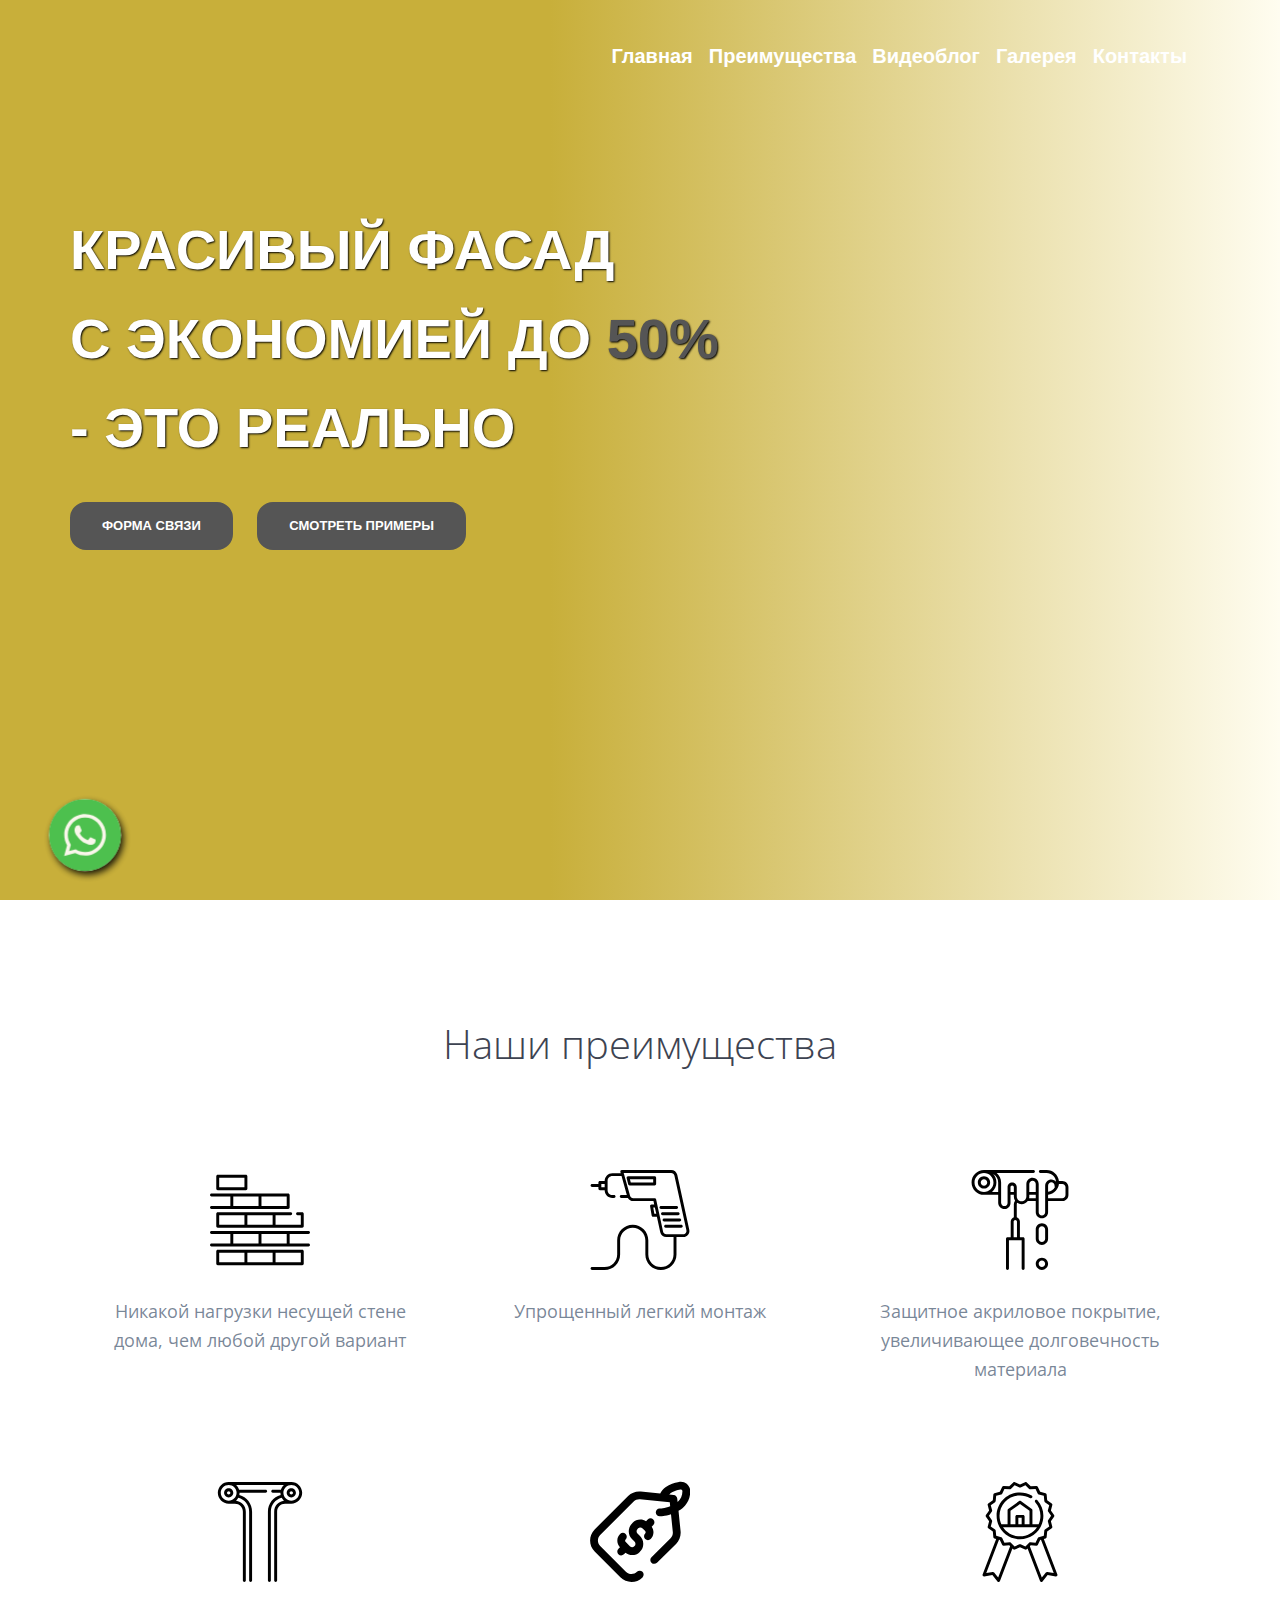
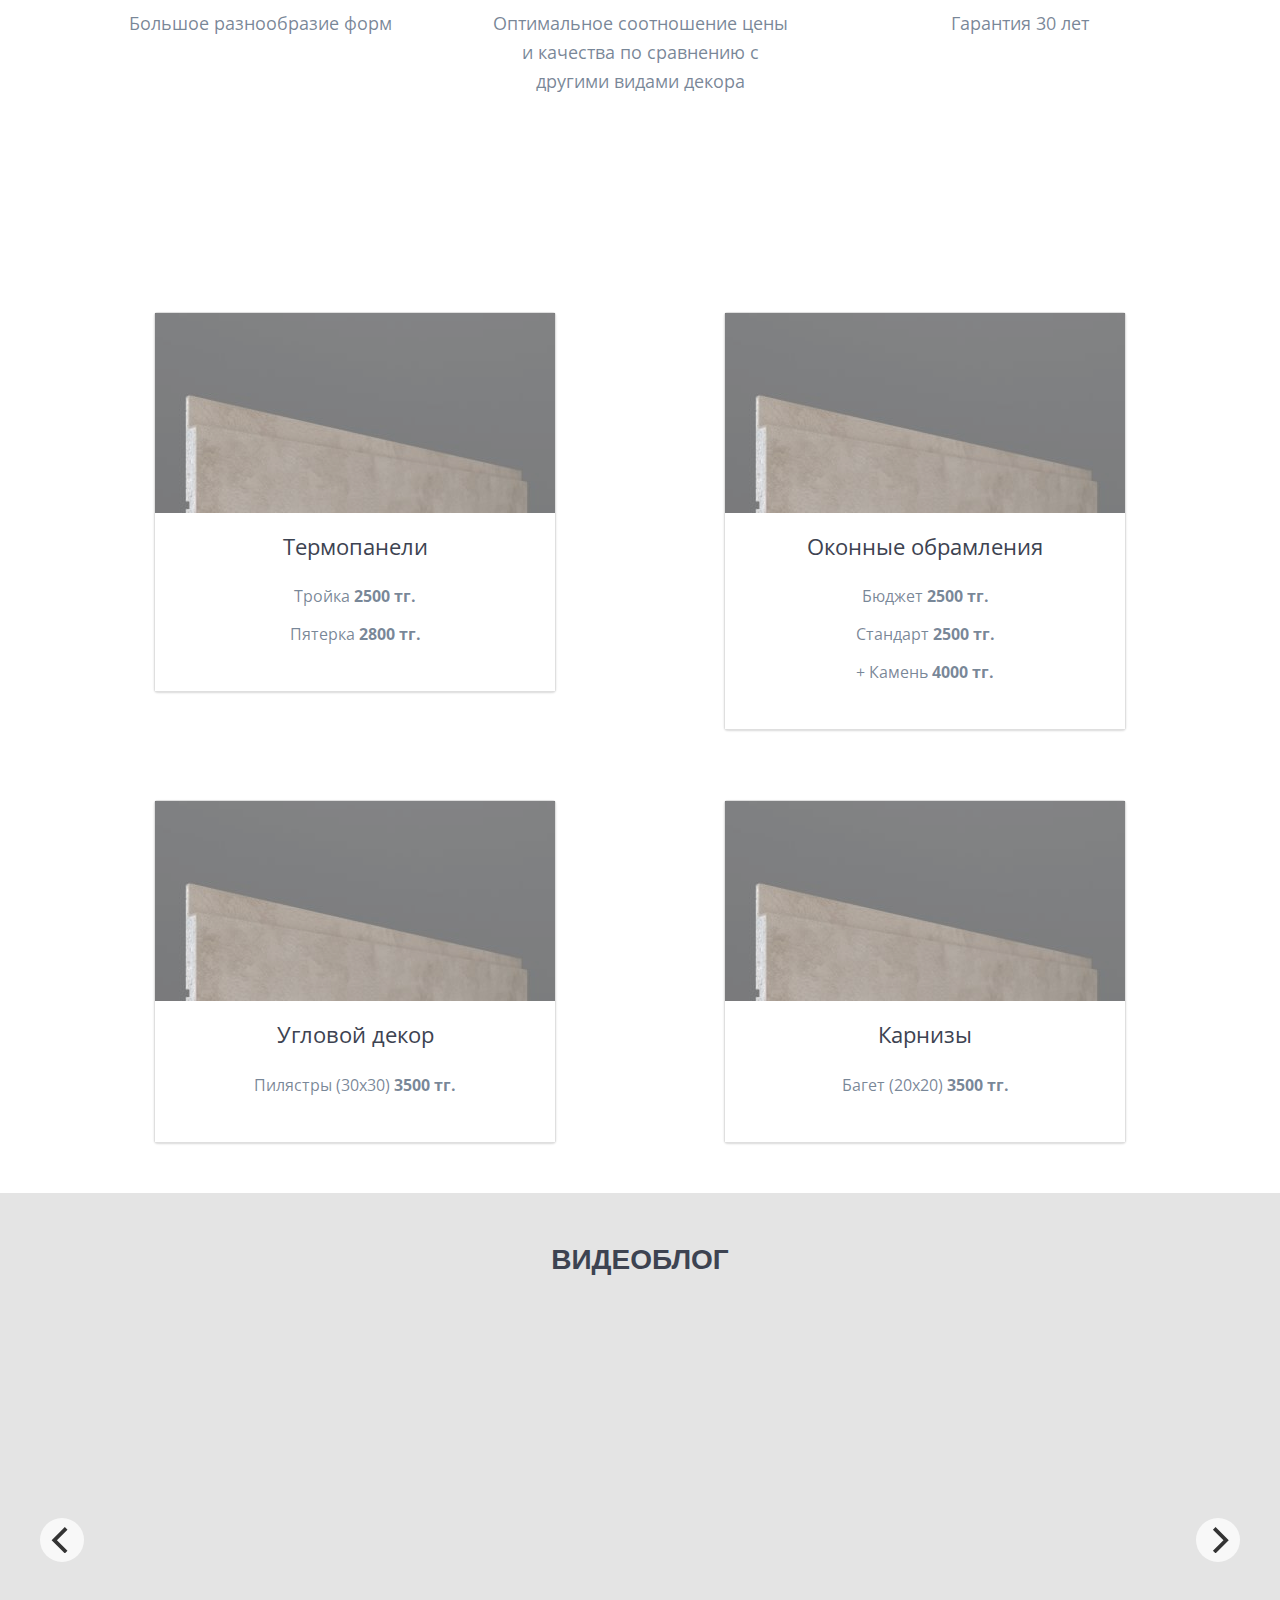
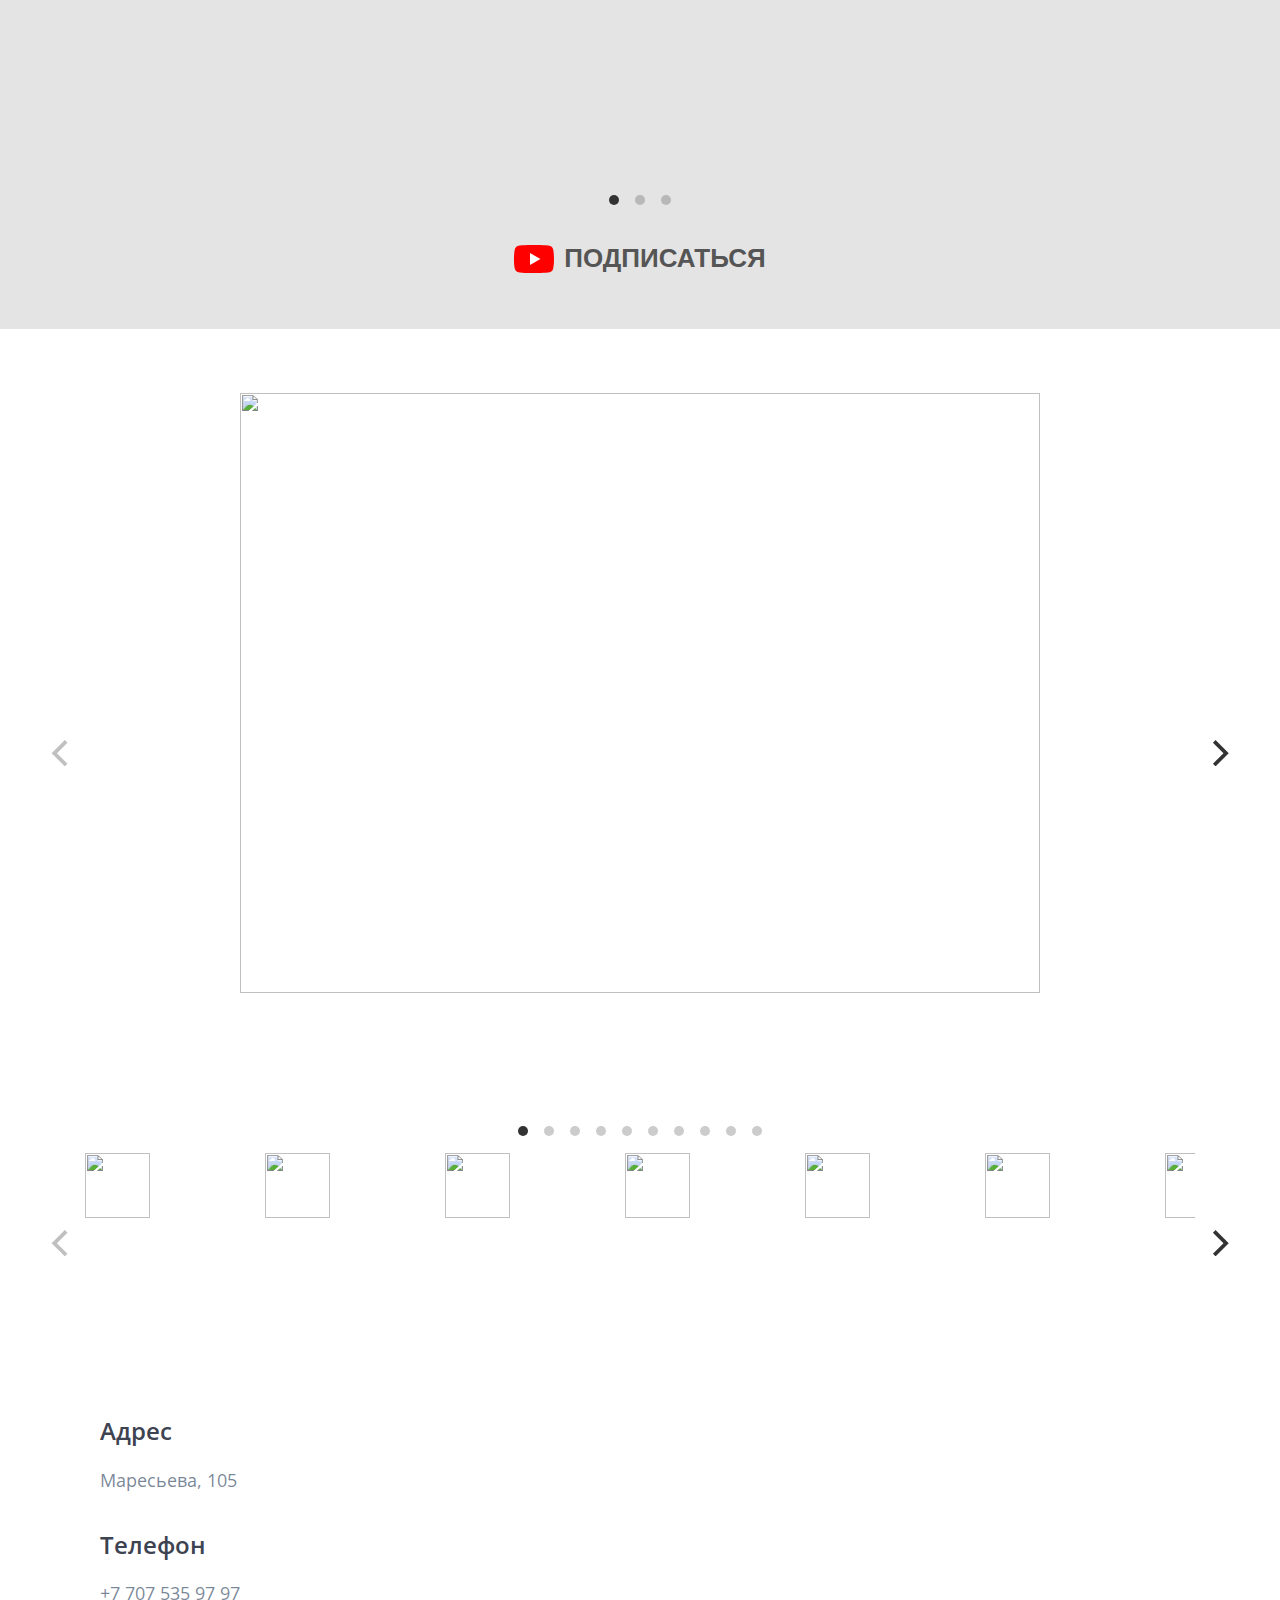
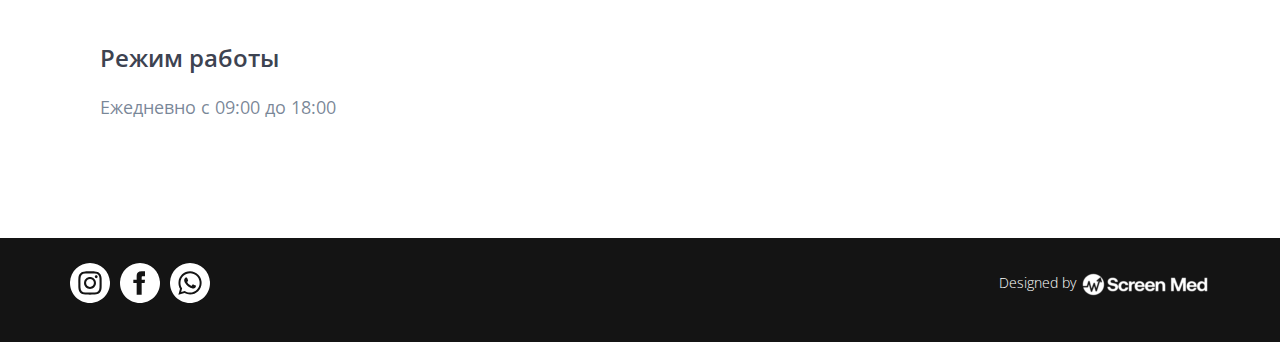
==== commit 55820115: "Add files via upload" ====
--- a/fasdeco/index.html
+++ b/fasdeco/index.html
@@ -81,8 +81,8 @@
                         <p class="intro">КРАСИВЫЙ ФАСАД</p>
                         <p class="intro">С ЭКОНОМИЕЙ ДО <span class="intro" style="color: #555555">50%</span></p>
                         <p class="intro">- ЭТО РЕАЛЬНО</p>
-                        <a href="#" class="btn btn-fill btn-large btn-margin-right" data-toggle="modal" data-target="#exampleModal">Онлайн расчёт</a> 
-                        <a href="index.html#gallery" class="btn btn-fill btn-accent btn-large">Смотреть примеры</a>
+                        <a href="#" class="btn btn-fill btn-large btn-margin-right" data-toggle="modal" data-target="#exampleModal">ФОРМА СВЯЗИ</a> 
+                        <a href="index.html#sliders2" class="btn btn-fill btn-accent btn-large">Смотреть примеры</a>
                     </div>
                 </div>
             </div>
@@ -266,6 +266,61 @@
                 </div>
             </div>
         </div>
+    </section>
+    <section id="price-list">
+        <div class="container">
+            <div class="row">
+              <div class="col-md-6 col-sm-8 col-xs-12 fasdeco-card">
+                <div class="card">
+                  <div class="image">
+                    <img src="img/termopanel.jpeg">
+                  </div>
+                  <div class="text">
+                    <h3>Термопанели</h3>
+                    <p>Тройка <b>2500 тг.</b></p>
+                    <p>Пятерка <b>2800 тг.</b></p>
+                  </div>
+                </div>
+              </div>
+              <div class="col-md-6 col-sm-8 col-xs-12 fasdeco-card">
+                <div class="card">
+                  <div class="image">
+                    <img src="img/termopanel.jpeg">
+                  </div>
+                  <div class="text">
+                    <h3>Оконные обрамления</h3>
+                    <p>Бюджет <b>2500 тг.</b></p>
+                    <p>Стандарт <b>2500 тг.</b></p>
+                    <p>+ Камень <b>4000 тг.</b></p>
+                  </div>
+                </div>
+              </div>
+            </div>
+            <div class="row">
+                <div class="col-md-6 col-sm-8 col-xs-12 fasdeco-card">
+                    <div class="card">
+                      <div class="image">
+                        <img src="img/termopanel.jpeg">
+                      </div>
+                      <div class="text">
+                        <h3>Угловой декор</h3>
+                        <p>Пилястры (30х30) <b>3500 тг.</b></p>
+                      </div>
+                    </div>
+                  </div>
+                  <div class="col-md-6 col-sm-8 col-xs-12 fasdeco-card">
+                    <div class="card">
+                      <div class="image">
+                        <img src="img/termopanel.jpeg">
+                      </div>
+                      <div class="text">
+                        <h3>Карнизы</h3>
+                        <p>Багет (20х20) <b>3500 тг.</b></p>
+                      </div>
+                    </div>
+                  </div>
+            </div>
+          </div>
     </section>
     <section id="youtube" class="features" id="features">
         <div class="container">
--- a/fasdeco/css/styles.css
+++ b/fasdeco/css/styles.css
@@ -1,9 +1,15 @@
 @import url(http://fonts.googleapis.com/css?family=Open+Sans:300italic,400italic,600italic,700italic,800italic,400,300,600,700,800);
 @import url(http://fonts.googleapis.com/css?family=Merriweather:400,300,400italic,300italic,700,700italic);
 @import url(http://fonts.googleapis.com/css?family=Nunito:400,300,700);
+/* @import url(https://fonts.googleapis.com/css2?family=Montserrat:wght@400;500;700;800;900&display=swap); */
 /* ==========================================================================
 Typography
 ========================================================================== */
+.hero {
+  font-family: "Monsterrat", sans-serif;
+  padding-top: 25px;
+}
+
 p {
   font-size: 15px;
   line-height: 29px;
@@ -59,23 +65,24 @@
   border-color: #FF5274; } */
 
 .btn-fill {
-  color: rgb(0, 0, 0);
-  border: solid 2px #fbd84a;
-  border-radius: 40px;
+  font-weight: 700;
+  color: #ffffff;
+  border: solid 2px #555555;
+  border-radius: 16px;
   display: inline-block;
   text-transform: uppercase;
-  background-color: #fbd84a; }
+  background-color: #555555; }
 
 .btn-fill:hover, .btn-fill:focus {
   color: #fff;
-  background-color: #fbd84a;
-  border-color: #fbd84a; }
+  background-color: #616161;
+  border-color: #616161; }
 
 .btn-small {
   padding: 8px 40px; }
 
 .btn-large {
-  padding: 15px 40px; }
+  padding: 12px 30px; }
 
 .btn-margin-right {
   margin-right: 20px; }
@@ -130,91 +137,6 @@
 .section-padding {
   padding: 120px 0; }
 
-.tooltip {
-  position: absolute;
-  /* z-index: 1070; */
-  display: block;
-  font-family: "Helvetica Neue", Helvetica, Arial, sans-serif;
-  font-size: 12px;
-  font-weight: normal;
-  line-height: 1.4;
-  visibility: visible;
-  filter: alpha(opacity=0);
-  opacity: 0; }
-
-.tooltip.in {
-  filter: alpha(opacity=90);
-  opacity: .9; }
-
-.tooltip.top {
-  padding: 5px 0;
-  margin-top: -3px; }
-
-.tooltip.right {
-  padding: 0 5px;
-  margin-left: 3px; }
-
-.tooltip.bottom {
-  padding: 5px 0;
-  margin-top: 3px; }
-
-.tooltip.left {
-  padding: 0 5px;
-  margin-left: -3px; }
-
-.tooltip-inner {
-  max-width: 200px;
-  padding: 3px 8px;
-  color: #fff;
-  text-align: center;
-  text-decoration: none;
-  text-transform: capitalize;
-  background-color: #000;
-  border-radius: 4px; }
-
-/* ==========================================================================
-Animations
-========================================================================== */
-.pulse2 {
-  -webkit-animation-name: pulse2;
-          animation-name: pulse2;
-  -webkit-animation-duration: 1s;
-          animation-duration: 1s;
-  -webkit-animation-iteration-count: infinite;
-          animation-iteration-count: infinite;
-  -webkit-animation-timing-function: linear;
-          animation-timing-function: linear; }
-
-@-webkit-keyframes pulse2 {
-  0% {
-    -webkit-transform: scale(1.1);
-            transform: scale(1.1); }
-  50% {
-    -webkit-transform: scale(0.8);
-            transform: scale(0.8); }
-  100% {
-    -webkit-transform: scale(1);
-            transform: scale(1); } }
-
-@keyframes pulse2 {
-  0% {
-    -webkit-transform: scale(1.1);
-            transform: scale(1.1); }
-  50% {
-    -webkit-transform: scale(0.8);
-            transform: scale(0.8); }
-  100% {
-    -webkit-transform: scale(1);
-            transform: scale(1); } }
-.floating-arrow {
-  -webkit-animation-name: floating-arrow;
-          animation-name: floating-arrow;
-  -webkit-animation-duration: 2s;
-          animation-duration: 2s;
-  -webkit-animation-iteration-count: infinite;
-          animation-iteration-count: infinite;
-  -webkit-animation-timing-function: ease-in-out;
-          animation-timing-function: ease-in-out; }
 
 @-webkit-keyframes floating-arrow {
   from {
@@ -247,7 +169,7 @@
   -webkit-animation-timing-function: ease-in-out;
           animation-timing-function: ease-in-out; }
 
-@-webkit-keyframes floating-logo {
+/* @-webkit-keyframes floating-logo {
   from {
     -webkit-transform: translate(-50%, 0);
             transform: translate(-50%, 0); }
@@ -267,94 +189,25 @@
             transform: translate(-50%, 10px); }
   to {
     -webkit-transform: translate(-50%, 0);
-            transform: translate(-50%, 0); } }
+            transform: translate(-50%, 0); } } */
 /* ==========================================================================
 Waypoinsts
 ========================================================================== */
-.wp1, .wp2, .wp3, .wp4, .wp5, .wp6, .wp7, .wp8, .wp9 {
-  visibility: hidden; }
-
-.wp2 {
-  -webkit-animation-delay: 0.3s;
-  animation-delay: 0.3s; }
-
-.bounceInLeft, .bounceInRight, .fadeInUp, .fadeInUpDelay, .fadeInDown, .fadeInUpD, .fadeInLeft, .fadeInRight, .bounceInDown {
-  visibility: visible; }
-
 /* ==========================================================================
 Navigation
 ========================================================================== */
-.header-nav.open {
-  visibility: visible;
-  opacity: 0.9;
-  -webkit-transition: opacity 0.5s;
-  transition: opacity 0.5s; }
-
-.nav-toggle {
-  position: absolute;
-  top: 0;
-  right: 15px;
-  z-index: 999999;
-  padding: 10px 35px 16px 0;
-  cursor: pointer; }
-
-.nav-toggle:focus {
-  outline: none; }
-
-.nav-toggle span, .nav-toggle span:before, .nav-toggle span:after {
-  content: "";
-  position: absolute;
-  display: block;
-  width: 35px;
-  height: 3px;
-  border-radius: 1px;
-  background: #fff;
-  cursor: pointer; }
-
-.nav-toggle span:before {
-  top: -10px; }
-
-.nav-toggle span:after {
-  bottom: -10px; }
-
-.nav-toggle span, .nav-toggle span:before, .nav-toggle span:after {
-  -webkit-transition: all 300ms ease-in-out;
-  transition: all 300ms ease-in-out; }
-
-.nav-toggle.active span {
-  background-color: transparent; }
-
-.nav-toggle.active span:before, .nav-toggle.active span:after {
-  top: 0; }
-
-.nav-toggle.active span:before {
-  -ms-transform: rotate(45deg);
-  -webkit-transform: rotate(45deg);
-  transform: rotate(45deg); }
-
-.nav-toggle.active span:after {
-  top: 10px;
-  -ms-transform: translatey(-10px) rotate(-45deg);
-  -webkit-transform: translatey(-10px) rotate(-45deg);
-  transform: translatey(-10px) rotate(-45deg); }
-
-.navicon {
-  position: absolute;
-  height: 26px;
-  right: 10px;
-  top: 48px;
-  visibility: hidden;
-  -webkit-transition: all 300ms ease-in-out;
-          transition: all 300ms ease-in-out; }
 
 /* ==========================================================================
 Hero
 ========================================================================== */
 .hero {
-  min-height: 750px;
-  background: linear-gradient(to bottom, rgba(17, 17, 17, 0.76), rgba(17, 17, 17, 0.342)), url("../img/tr1.jpg") center center;
+  min-height: 100vh;
+  /* background: linear-gradient(to right, rgb(255, 230, 0), rgba(255, 230, 0, 0.226)), url("../img/fasdeco-bg.jpeg") center center; */
+  background: linear-gradient(90deg, rgb(200,175,58) 14%, rgb(200,175,58) 43%, rgba(255,220,0,0.06066176470588236) 100%), url("../img/fasdeco-bg.jpeg");
+  background-position: right;
   background-size: cover;
-  position: relative; }
+  position: relative; 
+}
   .hero .down-arrow a {
     color: #fff; }
   .hero h1 {
@@ -363,12 +216,15 @@
     margin-bottom: 40px; }
   .hero p.intro {
     color: #fff;
-    text-shadow: #000000 2px 2px 4px;
-    font-size: 40px;
-    font-weight: 300;
-    margin-bottom: 40px; }
+    text-shadow: #000000 1px 1px 2px;
+    font-size: 56px;
+    font-weight: 800;
+    margin-bottom: 40px; 
+    /* float: left; */
+    text-align: left;
+  }
   .hero .hero-content {
-    padding-top: 24%; }
+    padding-top: 13%; }
   
     .hero_list {
       display: flex;
@@ -460,10 +316,10 @@
             
 
 .down-arrow {
-  color: #fff;
-  font-size: 30px;
+  color: #616161;
+  font-size: 60px;
   position: absolute;
-  bottom: 30px;
+  bottom: 40px;
   left: 50%;
   -webkit-transform: translateX(-50%);
       -ms-transform: translateX(-50%);
@@ -482,13 +338,17 @@
   vertical-align: top;
   /* padding: 6px 0 0 0; */
   /* margin-right: 20px; */
-  margin-bottom: 35px;
+  margin-bottom: 5px;
   -webkit-transition:0.7s linear;
   transition:0.7s linear;
   -webkit-transform-origin: 50% 50%;
   transform-origin: 50% 50%;
 }
 
+.intro-icon svg {
+  width: 100px;
+}
+
 .intro-icon:hover {
   -webkit-transform: rotateY(360deg);
   transform: rotateY(360deg);
@@ -500,7 +360,7 @@
 }
 
 .intro-content p {
-  font-size: 22px;
+  font-size: 18px;
 }  
 
 .intro-feature {
@@ -555,25 +415,7 @@
     background: url("../img/ipad-device.png") no-repeat center center;
     /* z-index: 1;  */
   }
-  .features .iphone-wrap {
-    width: 304px;
-    height: 620px;
-    background: url("../img/iphone6.png") no-repeat center center;
-    position: absolute;
-    left: 530px;
-    bottom: 129px;
-    /* z-index: 2;  */
-  }
-  .features .device-showcase {
-    position: absolute;
-    bottom: -365px;
-    right: 61%; }
-
-.features .responsive-feature-img, .features-extra .responsive-feature-img {
-  display: none; }
-
-.devices {
-  position: relative; }
+
 
 /* ==========================================================================
 .features-extra
@@ -594,42 +436,9 @@
     left: 50%; }
 
 /* ==========================================================================
-.hero-strip
-========================================================================== */
-.hero-strip {
-  margin-top: 120px;
-  background: #333844 url("../img/polygonal-bg.jpg") no-repeat center center;
-  padding-bottom: 190px;
-  position: relative; }
-  .hero-strip i {
-    font-family: "Nunito", sans-serif;
-    font-weight: 300;
-    font-size: 25px;
-    color: #F69D52;
-    vertical-align: top;
-    margin-left: -8px;
-    font-style: normal; }
-  .hero-strip h2 {
-    color: #fff;
-    margin: 0 0 20px 0; }
-  .hero-strip p {
-    color: #ACB1B4; }
-  .hero-strip .btn {
-    margin-top: 10px; }
-  .hero-strip .logo-placeholder {
-    width: 230px;
-    height: 230px;
-    position: absolute;
-    bottom: -285px;
-    left: 50%;
-    -webkit-transform: translateX(-50%);
-        -ms-transform: translateX(-50%);
-            transform: translateX(-50%); }
-
-/* ==========================================================================
 .blog-intro
 ========================================================================== */
-.blog-intro {
+/* .blog-intro {
   padding-top: 160px; }
   .blog-intro h3 {
     margin-bottom: 70px; }
@@ -637,12 +446,12 @@
     padding-right: 100px;
     border-right: solid 1px #E6E9EA; }
   .blog-intro .rightcol {
-    padding-left: 100px; }
+    padding-left: 100px; } */
 
 /* ==========================================================================
 .blog
 ========================================================================== */
-.blog {
+/* .blog {
   padding-bottom: 120px; }
   .blog img {
     width: 100%;
@@ -686,7 +495,6 @@
     -ms-filter: "progid:DXImageTransform.Microsoft.Alpha(Opacity=1)";
     filter: alpha(opacity=1);
     opacity: 1;
-    /* z-index: 9;  */
   }
   .blog figcaption i {
     margin-left: 5px;
@@ -694,12 +502,12 @@
   .blog figcaption a.blog-post-title {
     color: rgba(28, 54, 83, 0.6); }
   .blog figcaption a.blog-post-title:hover, .blog figcaption a.blog-post-title:focus {
-    color: #3D4351; }
+    color: #3D4351; } */
 
 /* ==========================================================================
 .testimonial-slider
 ========================================================================== */
-.testimonial-slider {
+/* .testimonial-slider {
   background: url("../img/testimonials-bg.jpg") no-repeat center center;
   background-size: cover; }
   .testimonial-slider .avatar {
@@ -723,68 +531,7 @@
   .testimonial-slider p {
     color: #ACB1B4;
     text-transform: uppercase;
-    letter-spacing: 2px; }
-
-/* ==========================================================================
-Sign up form
-========================================================================== */
-.sign-up .signup-form .sign-up-btn {
-  padding: 15px 0;
-  border-radius: 3px;
-  width: 80%;
-  font-size: 13px; }
-.sign-up .signup-form .form-input-group {
-  width: 80%;
-  height: 55px;
-  margin: 0 auto 10px;
-  border-radius: 5px;
-  border: solid 1px #E6E9EA;
-  text-align: left;
-  position: relative; }
-  .sign-up .signup-form .form-input-group i {
-    color: #FF5274;
-    font-size: 14px; }
-  .sign-up .signup-form .form-input-group i:after {
-    content: "";
-    height: 30px;
-    width: 1px;
-    border-right: solid 1px #E6E9EA;
-    position: absolute;
-    top: 50%;
-    left: 30px;
-    -webkit-transform: translateY(-50%);
-        -ms-transform: translateY(-50%);
-            transform: translateY(-50%); }
-  .sign-up .signup-form .form-input-group i.fa-lock {
-    font-size: 18px;
-    position: absolute;
-    top: 50%;
-    -webkit-transform: translateY(-50%);
-        -ms-transform: translateY(-50%);
-            transform: translateY(-50%);
-    margin-left: 20px; }
-  .sign-up .signup-form .form-input-group i.fa-envelope {
-    font-size: 14px;
-    position: absolute;
-    top: 50%;
-    -webkit-transform: translateY(-50%);
-        -ms-transform: translateY(-50%);
-            transform: translateY(-50%);
-    margin-left: 20px; }
-  .sign-up .signup-form .form-input-group input {
-    padding-left: 68px;
-    width: 100%;
-    height: 100%;
-    border-radius: 6px;
-    border: none; }
-  .sign-up .signup-form .form-input-group input::-webkit-input-placeholder {
-    color: #BCC1C3; }
-  .sign-up .signup-form .form-input-group input:-moz-placeholder {
-    color: #BCC1C3; }
-  .sign-up .signup-form .form-input-group input::-moz-placeholder {
-    color: #BCC1C3; }
-  .sign-up .signup-form .form-input-group input:-ms-input-placeholder {
-    color: #BCC1C3; }
+    letter-spacing: 2px; } */
 
 /* ==========================================================================
 To top
@@ -817,7 +564,8 @@
 ========================================================================== */
 footer {
   background-color: #3D4351;
-  position: relative; }
+  position: relative; 
+}
   footer p {
     color: #ACB1B4;
     font-size: 13px; }
@@ -913,321 +661,18 @@
 you can use the generic selector below, but it's slower:
 [class*="icon-"] {
 */
-.icon-mobile, .icon-laptop, .icon-desktop, .icon-tablet, .icon-phone, .icon-document, .icon-documents, .icon-search, .icon-clipboard, .icon-newspaper, .icon-notebook, .icon-book-open, .icon-browser, .icon-calendar, .icon-presentation, .icon-picture, .icon-pictures, .icon-video, .icon-camera, .icon-printer, .icon-toolbox, .icon-briefcase, .icon-wallet, .icon-gift, .icon-bargraph, .icon-grid, .icon-expand, .icon-focus, .icon-edit, .icon-adjustments, .icon-ribbon, .icon-hourglass, .icon-lock, .icon-megaphone, .icon-shield, .icon-trophy, .icon-flag, .icon-map, .icon-puzzle, .icon-basket, .icon-envelope, .icon-streetsign, .icon-telescope, .icon-gears, .icon-key, .icon-paperclip, .icon-attachment, .icon-pricetags, .icon-lightbulb, .icon-layers, .icon-pencil, .icon-tools, .icon-tools-2, .icon-scissors, .icon-paintbrush, .icon-magnifying-glass, .icon-circle-compass, .icon-linegraph, .icon-mic, .icon-strategy, .icon-beaker, .icon-caution, .icon-recycle, .icon-anchor, .icon-profile-male, .icon-profile-female, .icon-bike, .icon-wine, .icon-hotairballoon, .icon-globe, .icon-genius, .icon-map-pin, .icon-dial, .icon-chat, .icon-heart, .icon-cloud, .icon-upload, .icon-download, .icon-target, .icon-hazardous, .icon-piechart, .icon-speedometer, .icon-global, .icon-compass, .icon-lifesaver, .icon-clock, .icon-aperture, .icon-quote, .icon-scope, .icon-alarmclock, .icon-refresh, .icon-happy, .icon-sad, .icon-facebook, .icon-twitter, .icon-googleplus, .icon-rss, .icon-tumblr, .icon-linkedin, .icon-dribbble {
-  font-family: 'et-line';
-  speak: none;
-  font-style: normal;
-  font-weight: normal;
-  font-variant: normal;
-  text-transform: none;
-  line-height: 1;
-  -webkit-font-smoothing: antialiased;
-  -moz-osx-font-smoothing: grayscale;
-  display: inline-block; }
-
-.icon-mobile:before {
-  content: "\e000"; }
-
-.icon-laptop:before {
-  content: "\e001"; }
-
-.icon-desktop:before {
-  content: "\e002"; }
-
-.icon-tablet:before {
-  content: "\e003"; }
-
-.icon-phone:before {
-  content: "\e004"; }
-
-.icon-document:before {
-  content: "\e005"; }
-
-.icon-documents:before {
-  content: "\e006"; }
-
-.icon-search:before {
-  content: "\e007"; }
-
-.icon-clipboard:before {
-  content: "\e008"; }
-
-.icon-newspaper:before {
-  content: "\e009"; }
-
-.icon-notebook:before {
-  content: "\e00a"; }
-
-.icon-book-open:before {
-  content: "\e00b"; }
-
-.icon-browser:before {
-  content: "\e00c"; }
-
-.icon-calendar:before {
-  content: "\e00d"; }
-
-.icon-presentation:before {
-  content: "\e00e"; }
-
-.icon-picture:before {
-  content: "\e00f"; }
-
-.icon-pictures:before {
-  content: "\e010"; }
-
-.icon-video:before {
-  content: "\e011"; }
-
-.icon-camera:before {
-  content: "\e012"; }
-
-.icon-printer:before {
-  content: "\e013"; }
-
-.icon-toolbox:before {
-  content: "\e014"; }
-
-.icon-briefcase:before {
-  content: "\e015"; }
-
-.icon-wallet:before {
-  content: "\e016"; }
-
-.icon-gift:before {
-  content: "\e017"; }
-
-.icon-bargraph:before {
-  content: "\e018"; }
-
-.icon-grid:before {
-  content: "\e019"; }
-
-.icon-expand:before {
-  content: "\e01a"; }
-
-.icon-focus:before {
-  content: "\e01b"; }
-
-.icon-edit:before {
-  content: "\e01c"; }
-
-.icon-adjustments:before {
-  content: "\e01d"; }
-
-.icon-ribbon:before {
-  content: "\e01e"; }
-
-.icon-hourglass:before {
-  content: "\e01f"; }
-
-.icon-lock:before {
-  content: "\e020"; }
-
-.icon-megaphone:before {
-  content: "\e021"; }
-
-.icon-shield:before {
-  content: "\e022"; }
-
-.icon-trophy:before {
-  content: "\e023"; }
-
-.icon-flag:before {
-  content: "\e024"; }
-
-.icon-map:before {
-  content: "\e025"; }
-
-.icon-puzzle:before {
-  content: "\e026"; }
-
-.icon-basket:before {
-  content: "\e027"; }
-
-.icon-envelope:before {
-  content: "\e028"; }
-
-.icon-streetsign:before {
-  content: "\e029"; }
-
-.icon-telescope:before {
-  content: "\e02a"; }
-
-.icon-gears:before {
-  content: "\e02b"; }
-
-.icon-key:before {
-  content: "\e02c"; }
-
-.icon-paperclip:before {
-  content: "\e02d"; }
-
-.icon-attachment:before {
-  content: "\e02e"; }
-
-.icon-pricetags:before {
-  content: "\e02f"; }
-
-.icon-lightbulb:before {
-  content: "\e030"; }
-
-.icon-layers:before {
-  content: "\e031"; }
-
-.icon-pencil:before {
-  content: "\e032"; }
-
-.icon-tools:before {
-  content: "\e033"; }
-
-.icon-tools-2:before {
-  content: "\e034"; }
-
-.icon-scissors:before {
-  content: "\e035"; }
-
-.icon-paintbrush:before {
-  content: "\e036"; }
-
-.icon-magnifying-glass:before {
-  content: "\e037"; }
-
-.icon-circle-compass:before {
-  content: "\e038"; }
-
-.icon-linegraph:before {
-  content: "\e039"; }
-
-.icon-mic:before {
-  content: "\e03a"; }
-
-.icon-strategy:before {
-  content: "\e03b"; }
-
-.icon-beaker:before {
-  content: "\e03c"; }
-
-.icon-caution:before {
-  content: "\e03d"; }
-
-.icon-recycle:before {
-  content: "\e03e"; }
-
-.icon-anchor:before {
-  content: "\e03f"; }
-
-.icon-profile-male:before {
-  content: "\e040"; }
-
-.icon-profile-female:before {
-  content: "\e041"; }
-
-.icon-bike:before {
-  content: "\e042"; }
-
-.icon-wine:before {
-  content: "\e043"; }
-
-.icon-hotairballoon:before {
-  content: "\e044"; }
-
-.icon-globe:before {
-  content: "\e045"; }
-
-.icon-genius:before {
-  content: "\e046"; }
-
-.icon-map-pin:before {
-  content: "\e047"; }
-
-.icon-dial:before {
-  content: "\e048"; }
-
-.icon-chat:before {
-  content: "\e049"; }
-
-.icon-heart:before {
-  content: "\e04a"; }
-
-.icon-cloud:before {
-  content: "\e04b"; }
-
-.icon-upload:before {
-  content: "\e04c"; }
-
-.icon-download:before {
-  content: "\e04d"; }
-
-.icon-target:before {
-  content: "\e04e"; }
-
-.icon-hazardous:before {
-  content: "\e04f"; }
-
-.icon-piechart:before {
-  content: "\e050"; }
-
-.icon-speedometer:before {
-  content: "\e051"; }
-
-.icon-global:before {
-  content: "\e052"; }
-
-.icon-compass:before {
-  content: "\e053"; }
-
-.icon-lifesaver:before {
-  content: "\e054"; }
-
-.icon-clock:before {
-  content: "\e055"; }
-
-.icon-aperture:before {
-  content: "\e056"; }
-
-.icon-quote:before {
-  content: "\e057"; }
-
-.icon-scope:before {
-  content: "\e058"; }
-
-.icon-alarmclock:before {
-  content: "\e059"; }
-
-.icon-refresh:before {
-  content: "\e05a"; }
-
-.icon-happy:before {
-  content: "\e05b"; }
-
-.icon-sad:before {
-  content: "\e05c"; }
-
-.icon-facebook:before {
-  content: "\e05d"; }
-
-.icon-twitter:before {
-  content: "\e05e"; }
-
-.icon-googleplus:before {
-  content: "\e05f"; }
-
-.icon-rss:before {
-  content: "\e060"; }
-
-.icon-tumblr:before {
-  content: "\e061"; }
-
-.icon-linkedin:before {
-  content: "\e062"; }
-
-.icon-dribbble:before {
-  content: "\e063"; }
+
 
 
   .fasdeco-video {
     text-align: center;
+    font-family: "Monsterrat", sans-serif;
+  }
+
+  .fasdeco-video h3 {
+    font-weight: 600;
+    font-size: 28px;
+    /* margin-bottom: 4%; */
   }
 
   .get-sale-box {
@@ -1364,6 +809,7 @@
 
   .gallery-cell {
     width: 100%;
+    /* height: 80%; */
     /* margin-left: 20px;
     margin-right: 20px; */
     /* margin-right: 10px; */
@@ -1377,7 +823,7 @@
   @media screen and ( min-width: 1028px ) {
     /* half-width cells for larger devices */
     .gallery-cell { 
-      width: 50%; 
+      width: 100%; 
       /* margin-left: 20px;
       margin-right: 20px; */
     }
@@ -1399,9 +845,14 @@
     /* position: absolute;
     top: 35px;
     left: 0; */
-    margin-bottom: 50px;
-    background: linear-gradient(to bottom, rgba(17, 17, 17, 0.678), rgba(56, 56, 56, 0.473)), url("../img/travertin2.jpg") center center;
-    background-size: cover;
+    padding-top: 50px;
+    padding-bottom: 50px;
+    /* margin-bottom: 30px; */
+    /* background: linear-gradient(to bottom, rgba(17, 17, 17, 0.678), rgba(56, 56, 56, 0.473)), url("../img/travertin2.jpg") center center; */
+    /* background-size: cover; */
+    background: #e4e4e4;
+    /* height: 100vh; */
+    margin-bottom: 5%;
   }
 
   .youtube-icon,
@@ -1417,6 +868,27 @@
     color: #000000;
   }
 
+  .subscribe-button {
+    display: flex;
+    flex-direction: row;
+    justify-content: center;
+    margin-top: 5%;
+  }
+
+  .subscribe-button svg {
+    width: 40px;
+    height: 40px;
+    margin-right: 10px;
+    /* margin: 0 auto; */
+  }
+
+  .subscribe-button a {
+    color: #555555;
+    font-weight: 600;
+    font-size: 26px;
+}
+  
+
   .about {
     margin-top: 30px;
     margin-bottom: 60px;
@@ -1444,13 +916,15 @@
   }
 
   .nav-link {
-    /* color: #ffffff; */
+    color: #ffffff !important;
+    font-weight: 600;
+    font-size: 20px;
     /* padding: 15px 20px; */
   }
 
   #navbar {
     z-index: 99999;
-    overflow: hidden;
+    /* overflow: hidden; */
     background-color: #333;
     /* float: right; */
   }
@@ -1470,10 +944,11 @@
   }
 
   .navbar-moy {
-    background-color: #141414;
+    /* background-color: #141414; */
     z-index: 999;
     width: 100%;
-    position: fixed;
+    /* float: left; */
+    /* position: fixed; */
     display: flex;
     flex-direction: row;
   }
@@ -1507,7 +982,6 @@
     padding-left: 10px;
     padding-right: 10px;
     background: #141414;
-    height: 150px;
   }
 
   .footer-social-media {
@@ -1546,6 +1020,11 @@
   .gallery-cell-full {
     width: 103%;
     text-align: center;
+  }
+
+  .before-after-img {
+    width: 700px;
+    height: 500px;
   }
 
   #whatsapp-button {
@@ -1588,4 +1067,262 @@
   font-size: 20px;
   font-weight: 500;
   color: #fff;
+}
+
+#arrow-down {
+  margin: 0 auto;
+  width: 40px;
+  height: 40px;
+  transform: rotate(90deg);
+}
+
+.carousel {
+  /* background: #FAFAFA; */
+  margin-bottom: 40px;
+}
+
+.carousel-img {
+  width: 800px;
+  height: 600px;;
+  /* top: 0; */
+  bottom: 0;
+  object-fit: contain;
+}
+
+.carousel-cell {
+  width: 100%;
+  height: 80vH;
+  /* margin-right: 10px; */
+  /* background: #8C8; */
+  /* border-radius: 5px; */
+  /* counter-increment: carousel-cell; */
+  text-align: center;
+}
+
+/* cell number */
+.carousel-cell:before {
+  display: block;
+  text-align: center;
+  /* content: counter(carousel-cell); */
+  line-height: 200px;
+  font-size: 80px;
+  /* color: white; */
+}
+
+/* .carousel-nav .carousel-cell {
+  height: 80px;
+  width: 100px;
+} */
+
+.carousel-cell-nav {
+  height: 20vh;
+  width: 20vh;
+  /* margin-right: 5px;
+  margin-left: 5px; */
+}
+
+.carousel-nav .carousel-cell:before {
+  font-size: 50px;
+  line-height: 80px;
+}
+
+.carousel-nav .carousel-cell.is-nav-selected {
+  /* background: #ED2; */
+}
+
+.carousel-nav-img {
+  width: 60%;
+  height: 60%;
+}
+
+
+/* Modal Forma Svyazi */
+.ch {
+  margin-left: 10px;
+}
+
+.form-control {
+  width: 90%;
+  outline: none !important;
+  box-shadow: none;
+}
+
+.modal-header {
+  background: #272727;
+}
+
+.modal-title {
+  color: rgba(255, 220, 0, 1);
+  margin-left: 37%;
+}
+
+.sendButton {
+  border-radius: 14px;
+  background-color: #272727;
+}
+
+.sendButton:hover {
+  background-color: rgba(255, 220, 0, 1);
+  color: #272727;
+}
+
+.custom-form {
+  display: flex;
+  flex-direction: row;
+}
+
+
+.custom-form label, .custom-form input {
+  vertical-align: middle;
+    display: inline-block;
+}
+
+.custom-form input {
+  width: 100%;
+  margin-left: 5px;
+  border: none;
+  height: 35%;
+  border-bottom: 1px solid rgb(44, 44, 44);
+  border-radius: 0;
+  outline: none;
+  font-weight: 400;
+  color: rgb(22, 22, 22);
+}
+
+.custom-form input:focus {
+  border-bottom: 2px solid rgb(44, 44, 44); 
+}
+
+.custom-form-label {
+  font-weight: 400;
+  color: rgb(54, 54, 54);
+  display: block;
+  position: relative;
+  padding-left: 32px;
+  /* margin-bottom: 12px; */
+  cursor: pointer;
+  font-size: 16px;
+  -webkit-user-select: none;
+  -moz-user-select: none;
+  -ms-user-select: none;
+  user-select: none;
+}
+
+.custom-modal {
+  padding-top: 30px;
+  padding-left: 30px;
+  padding-bottom: 30px;
+  padding-right: 30px;
+}
+
+/* Modal's custom checkbox */
+.inpu {
+  position: absolute;
+  opacity: 0;
+  cursor: pointer;
+  height: 0;
+  width: 0;
+}
+
+.checkmark {
+  position: absolute;
+  top: 0;
+  left: 0;
+  height: 25px;
+  width: 25px;
+  border: 2px solid rgb(37, 37, 37);
+}
+
+.checkmark:after {
+  content: "";
+  position: absolute;
+  display: none;
+}
+
+/* Show the checkmark when checked */
+.inpu:checked ~ .checkmark:after {
+  display: block;
+}
+
+.custom-form-label .checkmark:after {
+  left: 8px;
+  top: 2px;
+  width: 7px;
+  height: 14px;
+  border: solid black;
+  border-width: 0 3px 3px 0;
+  -webkit-transform: rotate(45deg);
+  -ms-transform: rotate(45deg);
+  transform: rotate(45deg);
+}
+
+
+#topcontrol {
+  z-index: 999; 
+  width: 60px; 
+  height: 60px; 
+  background-color: #fbd84a; 
+  border-radius: 100%;
+}
+
+.submit-b {
+  /* float: right; */
+  text-align: center;
+  width: 100%;
+}
+
+.facade-type {
+  display: flex;
+  flex-direction: row;
+}
+
+
+.card {
+  display: inline-block;
+  box-shadow: 0 1px 2px 0 rgba(0,0,0,.15);
+  margin: 20px;
+  position: relative;
+  margin-bottom: 50px;
+  transition: all .2s ease-in-out;
+}
+
+.card:hover {
+  /*box-shadow: 0 5px 22px 0 rgba(0,0,0,.25);*/
+  box-shadow: 0 10px 20px rgba(0,0,0,0.19), 0 6px 6px rgba(0,0,0,0.23);
+  margin-bottom: 54px;
+}
+
+.image {
+  height: 200px;
+  background-size: contain;
+  opacity: .8;
+  overflow: hidden;
+  transition: all .2s ease-in-out;
+}
+
+.image:hover,
+.card:hover .image {
+  opacity: 1;
+}
+
+.text {
+  background: #FFF;
+  padding: 20px;
+  min-height: 60px;
+}
+
+.text h3 {
+  font-size: 22px;
+  font-weight: 400;
+  margin-bottom: 36px;
+}
+
+.text p {
+  line-height: 2px !important;
+  font-weight: 400;
+  font-size: 16px;
+}
+
+.fasdeco-card {
+  text-align: center;
 }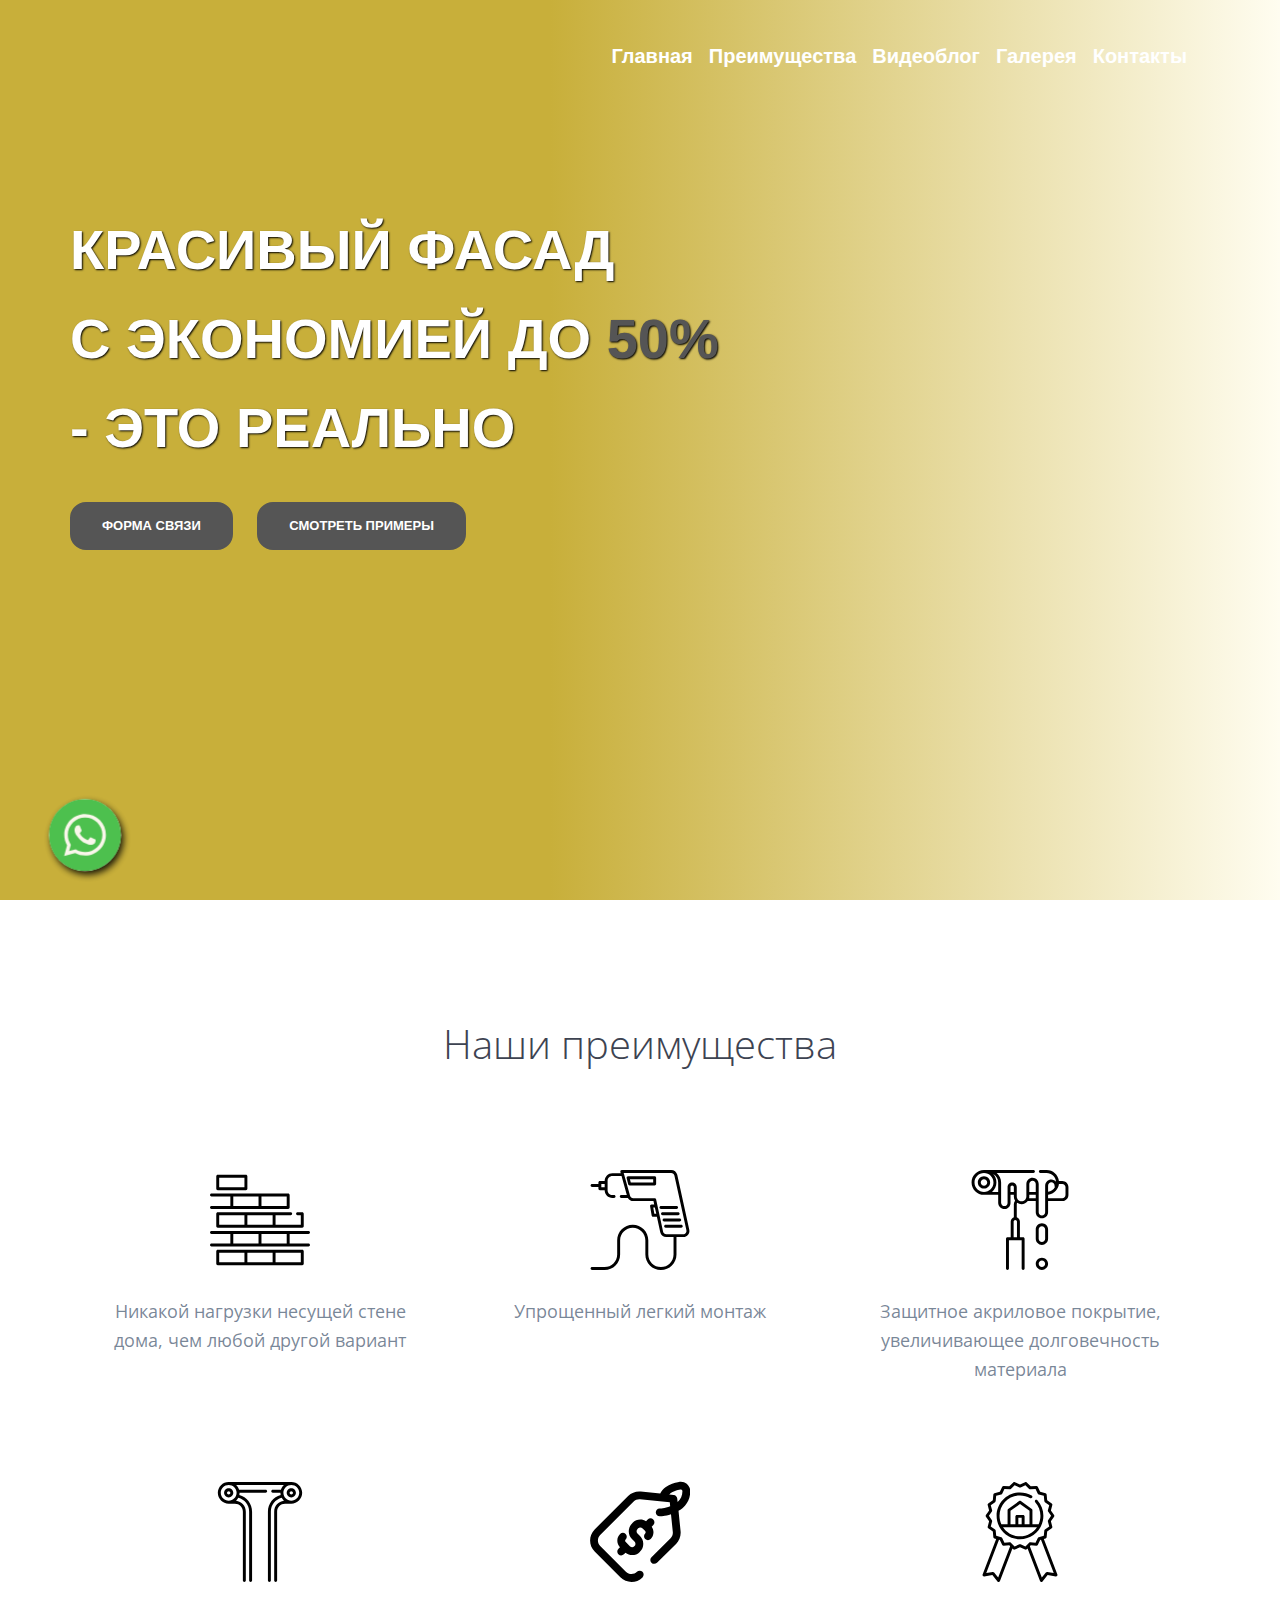
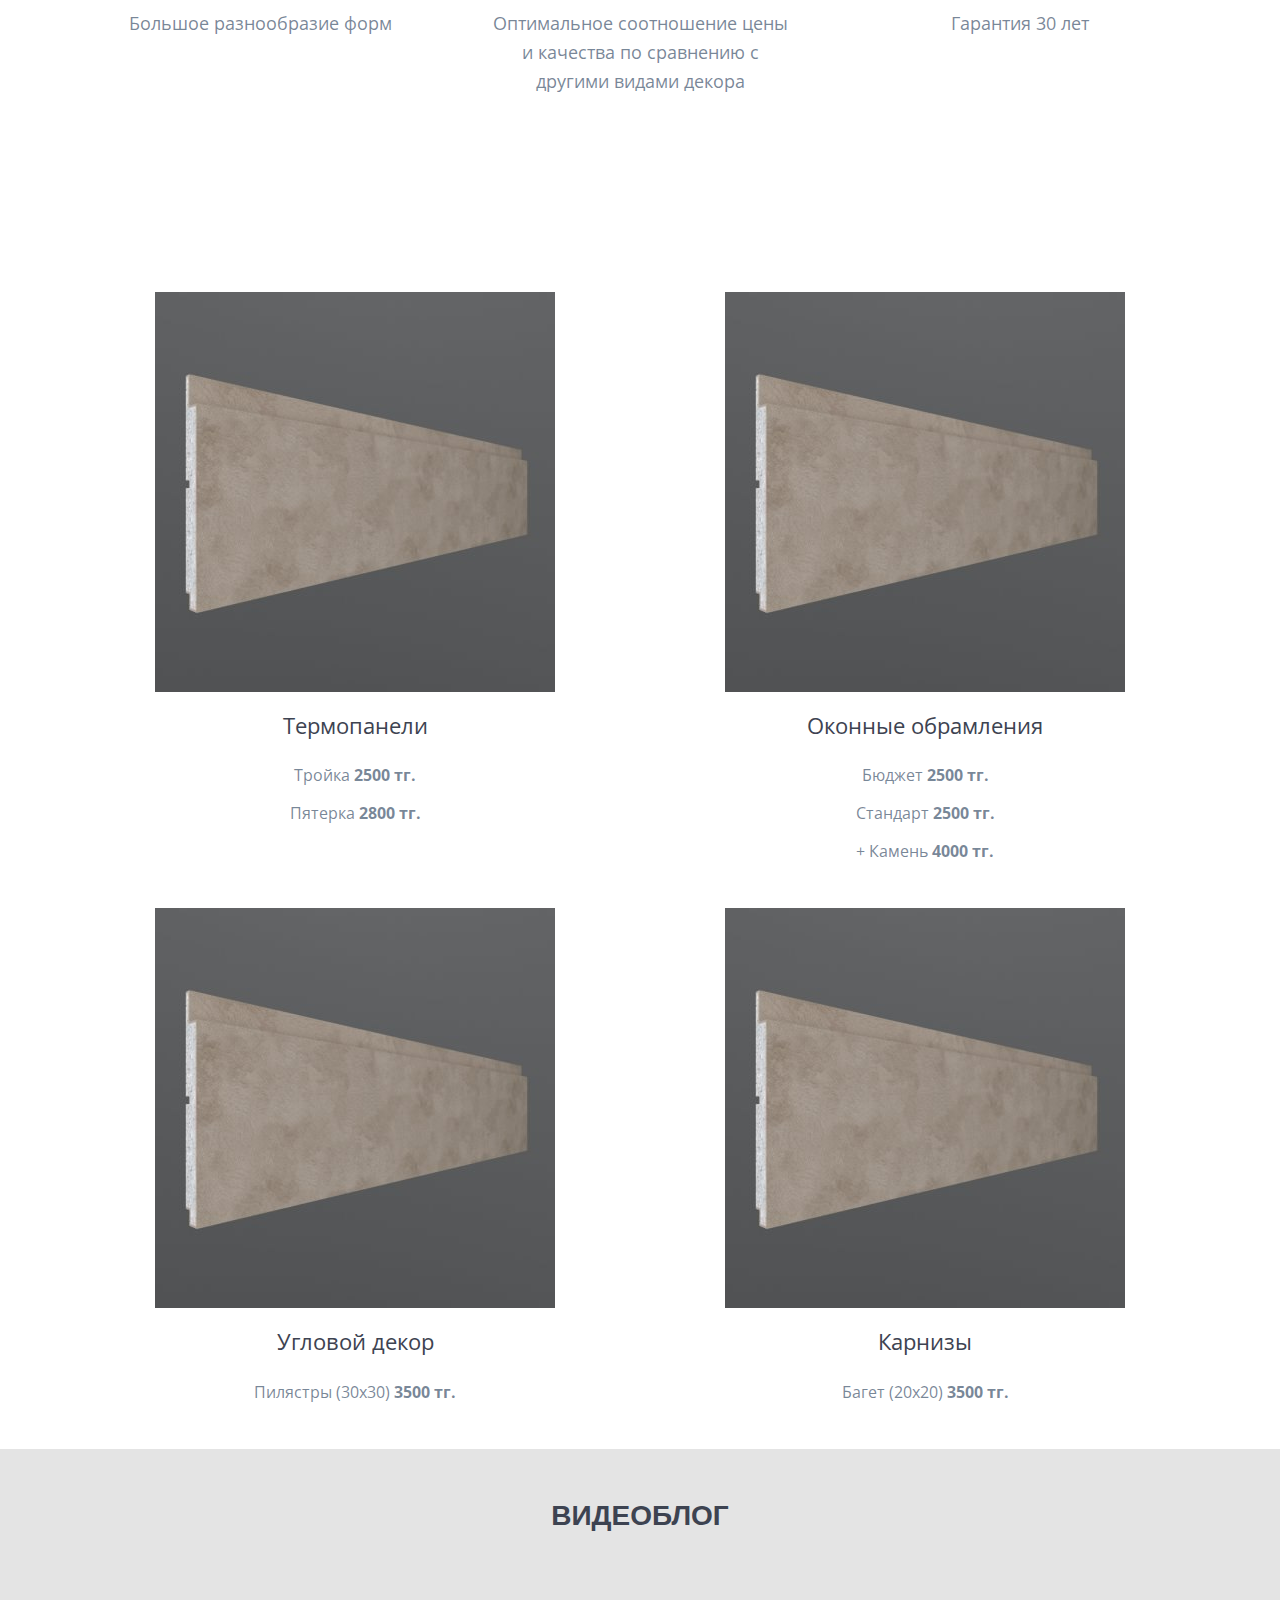
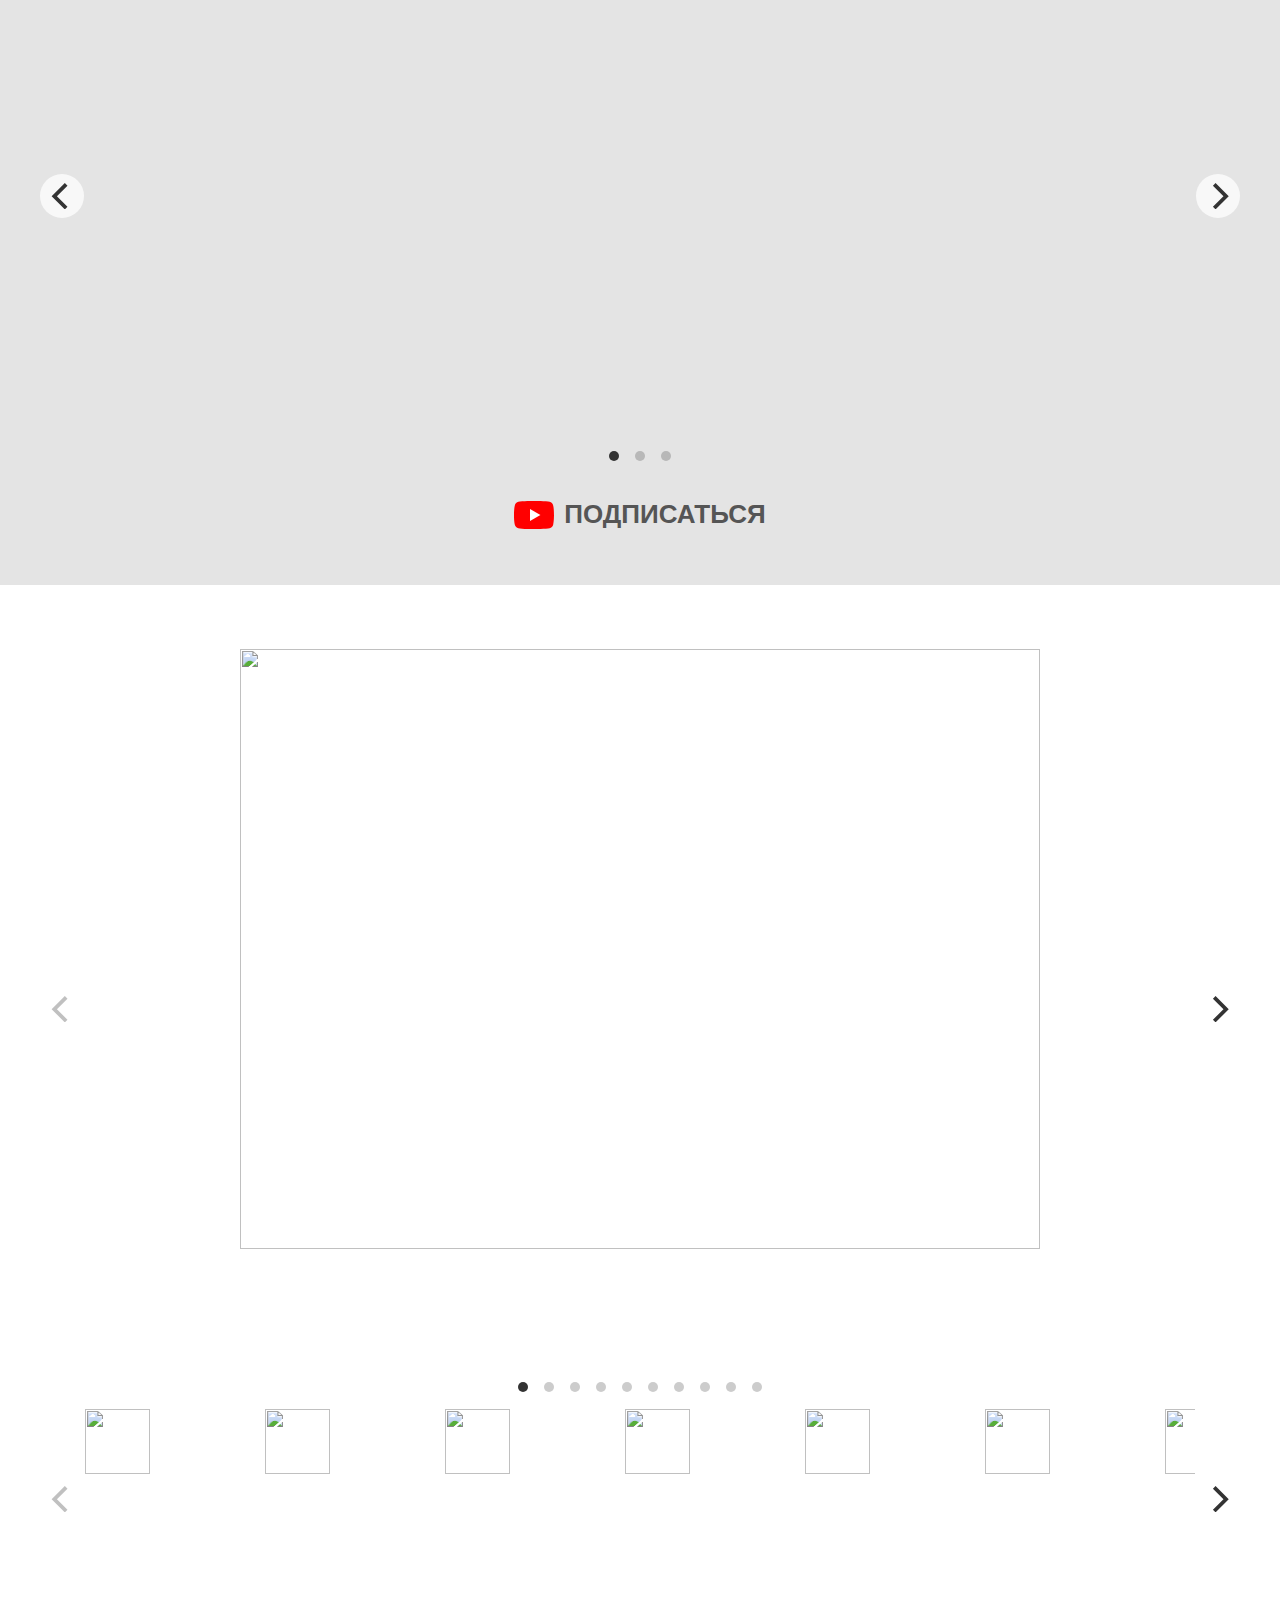
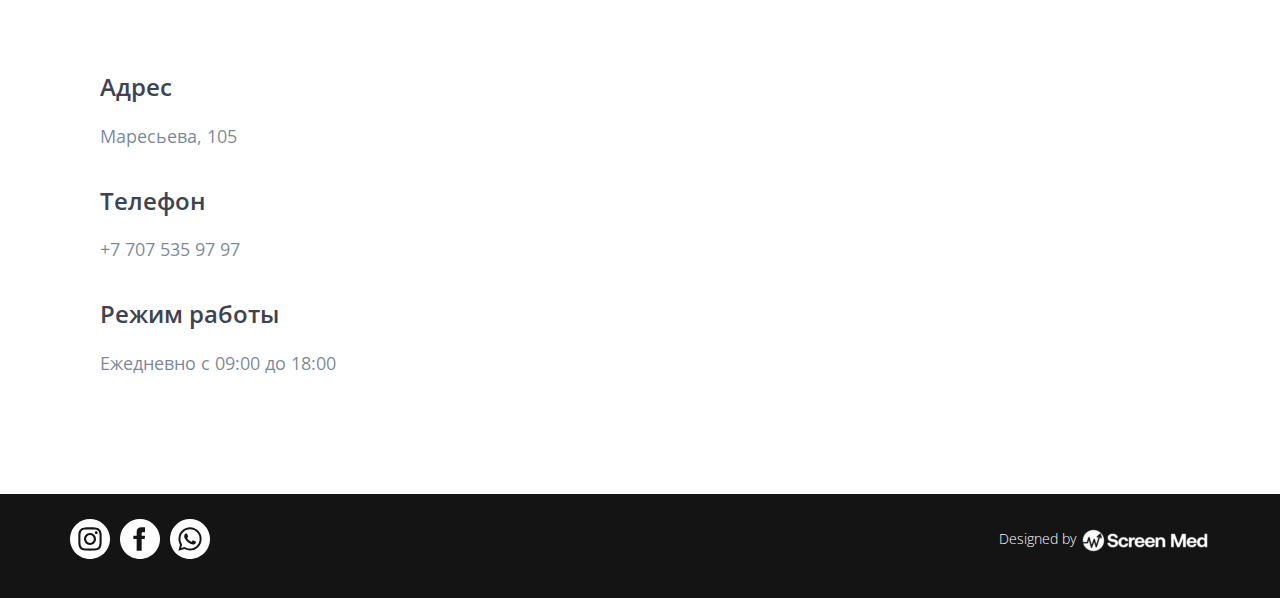
==== commit 4f3780f6: "Update index.html" ====
--- a/fasdeco/index.html
+++ b/fasdeco/index.html
@@ -271,8 +271,8 @@
         <div class="container">
             <div class="row">
               <div class="col-md-6 col-sm-8 col-xs-12 fasdeco-card">
-                <div class="card">
-                  <div class="image">
+                <div class="cartochka">
+                  <div class="cartochka-image">
                     <img src="img/termopanel.jpeg">
                   </div>
                   <div class="text">
@@ -283,8 +283,8 @@
                 </div>
               </div>
               <div class="col-md-6 col-sm-8 col-xs-12 fasdeco-card">
-                <div class="card">
-                  <div class="image">
+                <div class="cartochka">
+                  <div class="cartochka-image">
                     <img src="img/termopanel.jpeg">
                   </div>
                   <div class="text">
@@ -298,8 +298,8 @@
             </div>
             <div class="row">
                 <div class="col-md-6 col-sm-8 col-xs-12 fasdeco-card">
-                    <div class="card">
-                      <div class="image">
+                    <div class="cartochka">
+                      <div class="cartochka-image">
                         <img src="img/termopanel.jpeg">
                       </div>
                       <div class="text">
@@ -309,8 +309,8 @@
                     </div>
                   </div>
                   <div class="col-md-6 col-sm-8 col-xs-12 fasdeco-card">
-                    <div class="card">
-                      <div class="image">
+                    <div class="cartochka">
+                      <div class="cartochka-image">
                         <img src="img/termopanel.jpeg">
                       </div>
                       <div class="text">
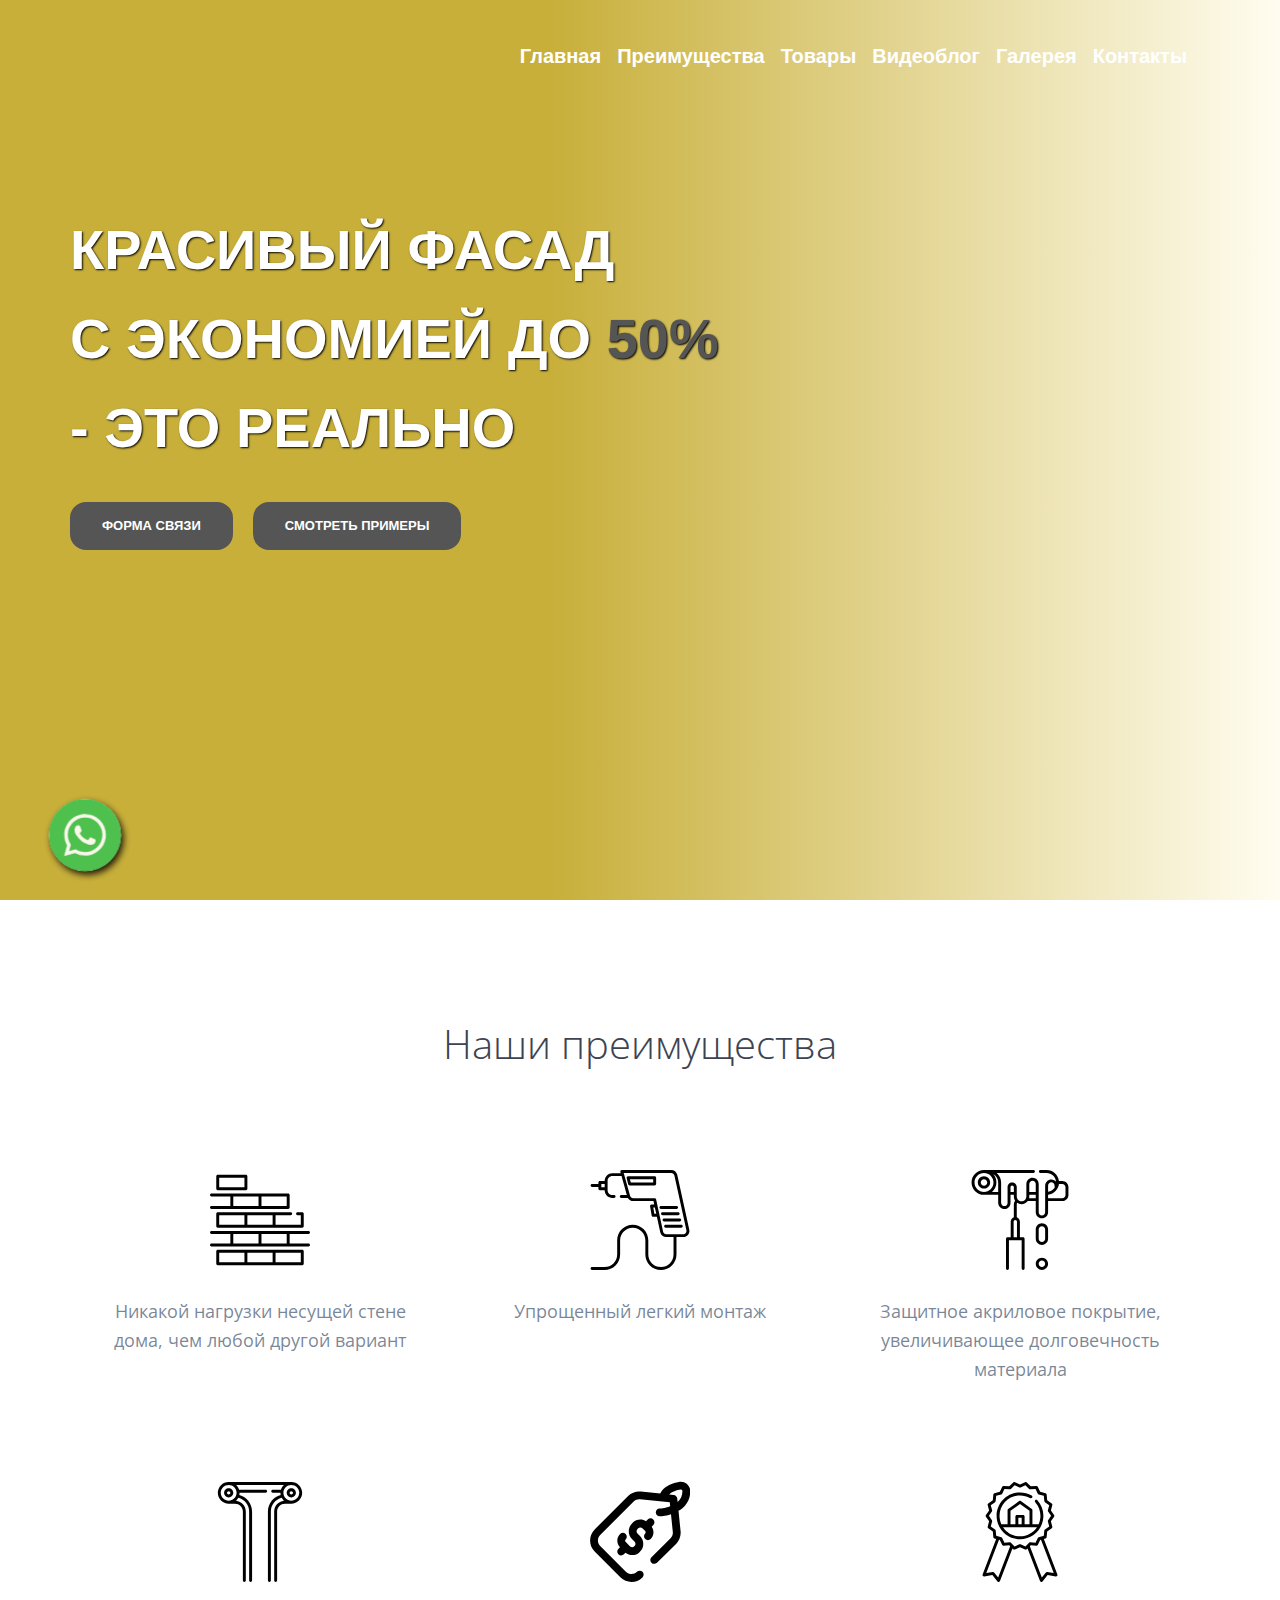
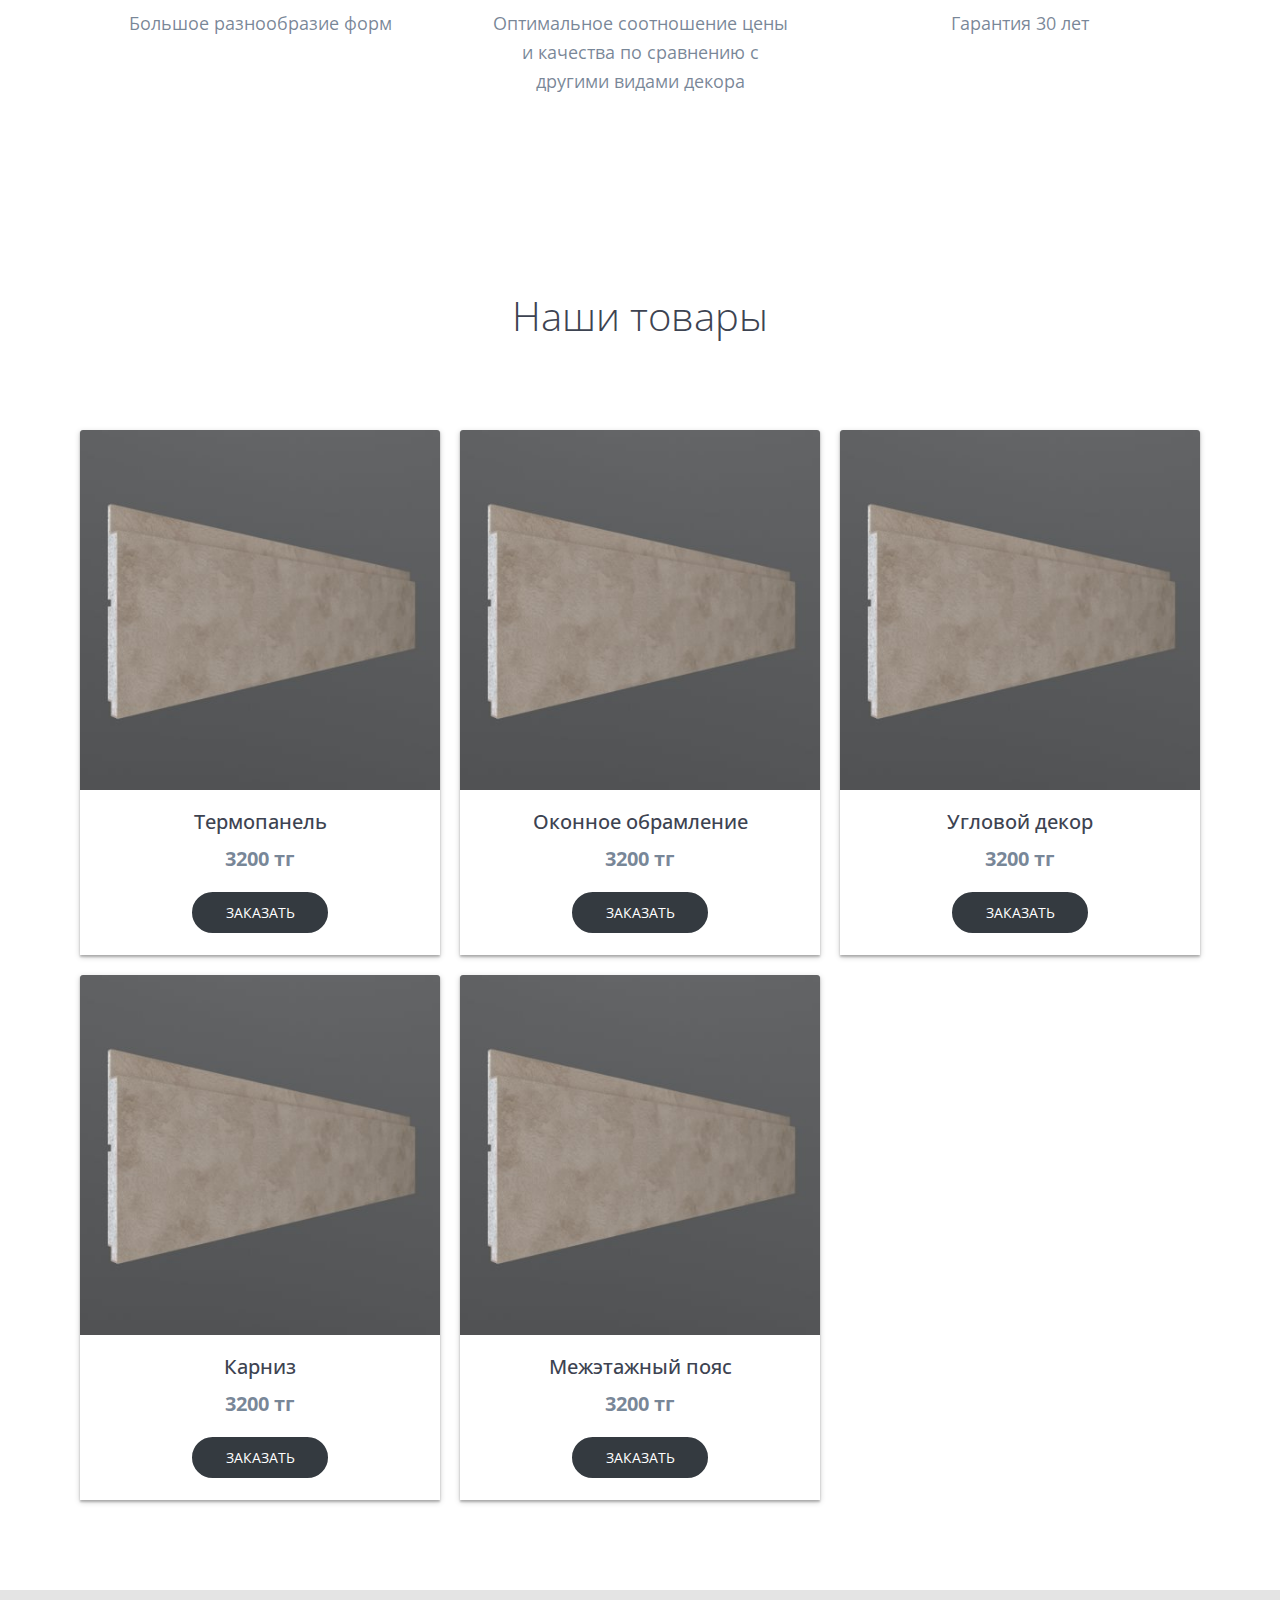
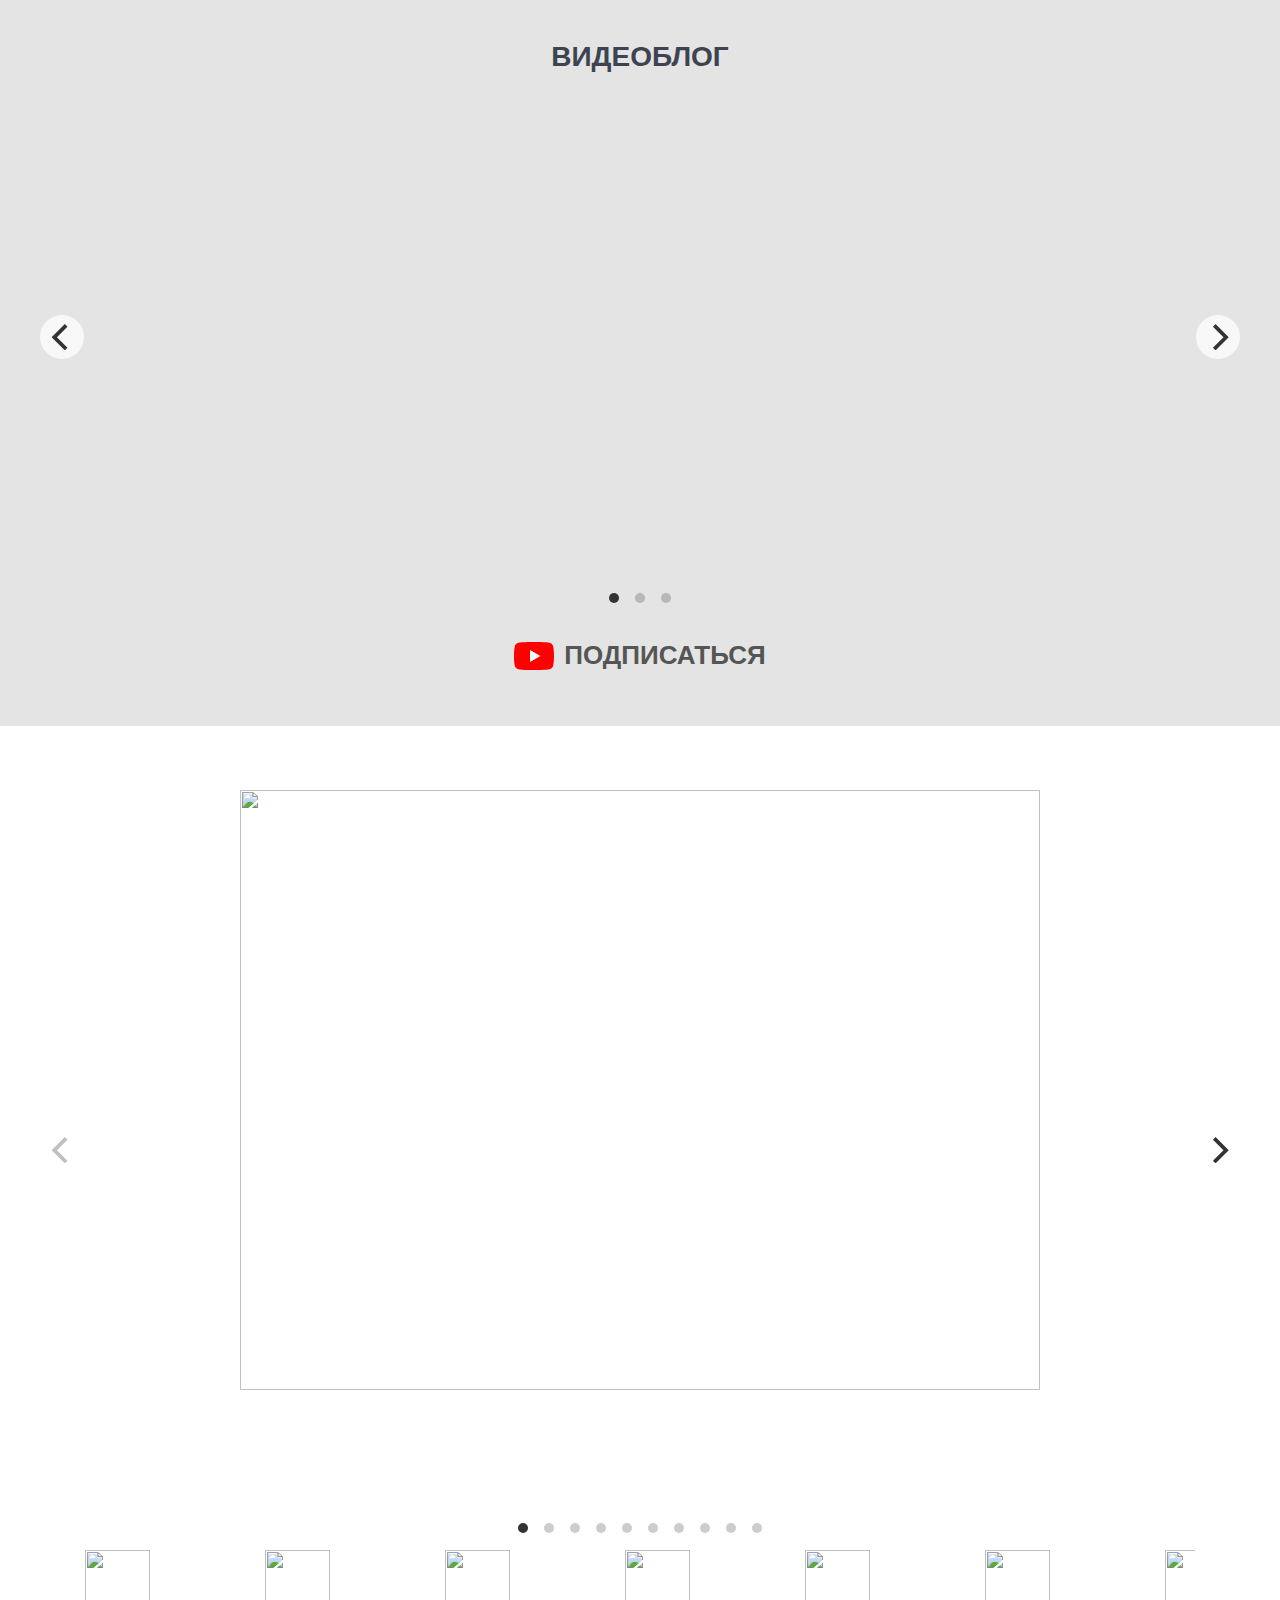
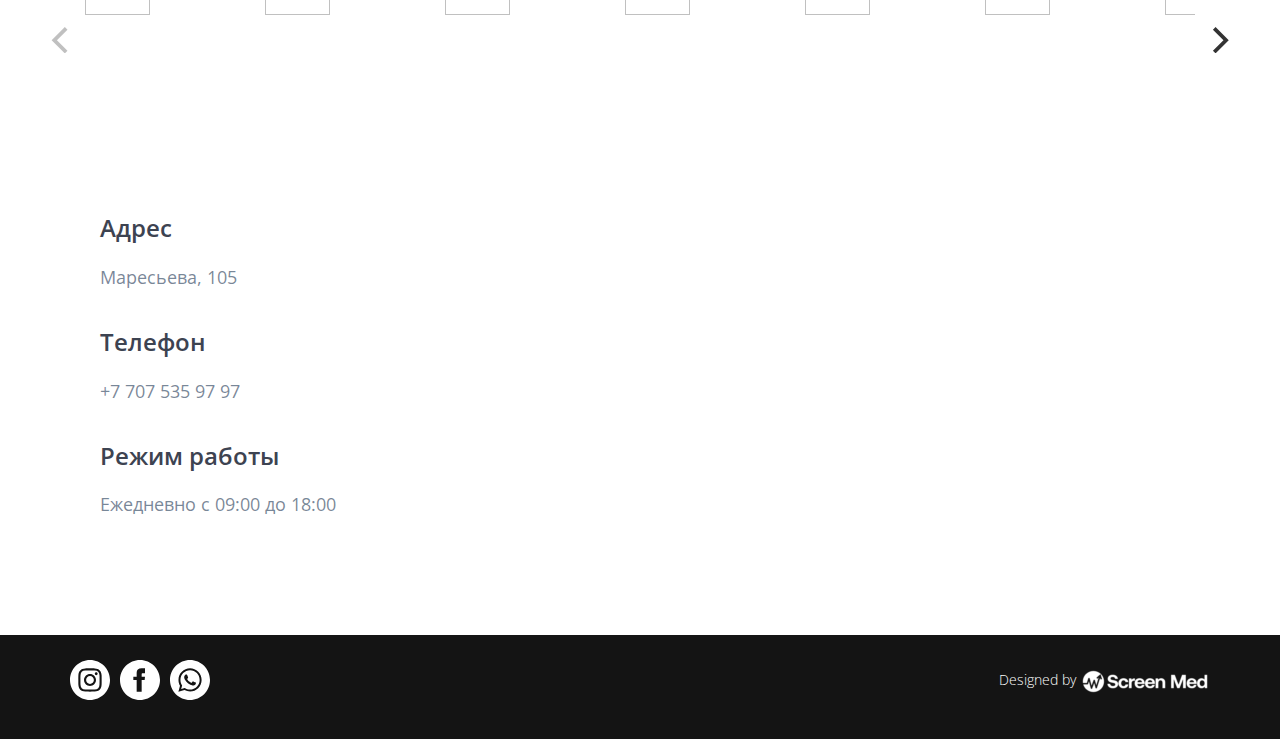
==== commit 84dd4e0d: "Add files via upload" ====
--- a/fasdeco/index.html
+++ b/fasdeco/index.html
@@ -4,7 +4,8 @@
     <meta charset="utf-8">
     <meta http-equiv="X-UA-Compatible" content="IE=edge,chrome=1">
     <meta http-equiv="X-UA-Compatible" content="IE=edge" />
-    <title>index</title>
+    <title>Fasdeco</title>
+    <link rel="icon" href="img/favicon.ico" type="image/x-icon">
     <meta name="description" content="">
     <meta name="viewport" content="width=device-width, initial-scale=1">
     <link rel="stylesheet" href="css/bootstrap.css">
@@ -51,6 +52,9 @@
                     <a class="nav-link" href="index.html#intro">Преимущества</a>
                   </li>
                   <li class="nav-item">
+                    <a class="nav-link" href="index.html#price-list">Товары</a>
+                  </li>
+                  <li class="nav-item">
                     <a class="nav-link" href="index.html#youtube">Видеоблог</a>
                   </li>
                   <!-- <li class="nav-item">
@@ -268,58 +272,104 @@
         </div>
     </section>
     <section id="price-list">
+        <div class="intro-title">
+            <h2>Наши товары</h2>
+        </div>
         <div class="container">
             <div class="row">
-              <div class="col-md-6 col-sm-8 col-xs-12 fasdeco-card">
-                <div class="cartochka">
-                  <div class="cartochka-image">
-                    <img src="img/termopanel.jpeg">
+                <div class="col-md-4 col-sm-4 tovar">
+                    <div class="fasdeco-card">
+                        <img class="card-img-top" src="img/termopanel.jpeg" alt="Card image cap">
+                        <div class="card-body">
+                            <h3>Термопанель</h3>
+                            <p><b>3200 тг</b></p>
+                        </div>
+                        <button class="btn btn-dark order-btn" data-toggle="modal" data-target="#tovarModal">Заказать</button>
+                      </div>
+                </div> 
+                <div class="col-md-4 col-sm-4 tovar">
+                    <div class="fasdeco-card">
+                        <img class="card-img-top" src="img/termopanel.jpeg" alt="Card image cap">
+                        <div class="card-body">
+                            <h3>Оконное обрамление</h3>
+                            <p><b>3200 тг</b></p>
+                        </div>
+                        <button class="btn btn-dark order-btn" data-toggle="modal" data-target="#tovarModal">Заказать</button>
+                      </div>
+                </div> 
+                <div class="col-md-4 col-sm-4 tovar">
+                    <div class="fasdeco-card">
+                        <img class="card-img-top" src="img/termopanel.jpeg" alt="Card image cap">
+                        <div class="card-body">
+                            <h3>Угловой декор</h3>
+                            <p><b>3200 тг</b></p>
+                        </div>
+                        <button class="btn btn-dark order-btn" data-toggle="modal" data-target="#tovarModal">Заказать</button>
+                      </div>
+                </div>
+                <div class="col-md-4 col-sm-4 tovar">
+                    <div class="fasdeco-card">
+                        <img class="card-img-top" src="img/termopanel.jpeg" alt="Card image cap">
+                        <div class="card-body">
+                            <h3>Карниз</h3>
+                            <p><b>3200 тг</b></p>
+                        </div>
+                        <button class="btn btn-dark order-btn" data-toggle="modal" data-target="#tovarModal">Заказать</button>
+                      </div>
+                </div>
+                <div class="col-md-4 col-sm-4 tovar">
+                    <div class="fasdeco-card">
+                        <img class="card-img-top" src="img/termopanel.jpeg" alt="Card image cap">
+                        <div class="card-body">
+                            <h3>Межэтажный пояс</h3>
+                            <p><b>3200 тг</b></p>
+                        </div>
+                        <button class="btn btn-dark order-btn" data-toggle="modal" data-target="#tovarModal">Заказать</button>
+                      </div>
+                </div>
+            </div>
+            <div class="modal fade" id="tovarModal" tabindex="-1" aria-labelledby="tovarModalLabel" aria-hidden="true">
+                <div class="modal-dialog modal-dialog-scrollable">
+                  <div class="modal-content">
+                    <div class="modal-header">
+                      <h5 class="modal-title" id="exampleModalLabel">Форма для заполнения</h5>
+                      <button type="button" class="close" data-dismiss="modal" aria-label="Close">
+                        <span style="color: rgba(255, 220, 0, 1);" aria-hidden="true">&times;</span>
+                      </button>
+                    </div>
+                    <div class="modal-body custom-modal">
+                        <form>
+                            <div class="container">
+                                <div class="form-group custom-form">
+                                    <label class="custom-form-label" for="name">ФИО</label>
+                                    <input type="text" id="name" aria-describedby="">
+                                </div>
+                                <div class="form-group custom-form">
+                                    <label class="custom-form-label" for="number">Телефон</label>
+                                    <input type="number" id="number" aria-describedby="">
+                                </div>     
+                                <div style="text-align: center; margin-bottom: 20px;">
+                                    <select id="productSelect">
+                                      <option value="термопанель">Термопанель</option>
+                                      <option value="оконное обрамление">Оконное обрамление</option>
+                                      <option value="угловой декор">Угловой декор</option>
+                                      <option value="карниз">Карниз</option>
+                                      <option value="межэтажный пояс">Межэтажный пояс</option>
+                                    </select>
+                                  </div>     
+                            </div>
+                            <div class="submit-b">
+                                <button type="button" class="btn btn-primary sendButton" onclick="validateOrder()">Отправить</button>
+                            </div>
+                          </form>
+                    </div>
+                    <!-- <div class="modal-footer">
+                      <button type="button" class="btn btn-secondary" data-dismiss="modal">Закрыть</button>
+                      <button type="button" class="btn btn-primary">Отправить</button>
+                    </div> -->
                   </div>
-                  <div class="text">
-                    <h3>Термопанели</h3>
-                    <p>Тройка <b>2500 тг.</b></p>
-                    <p>Пятерка <b>2800 тг.</b></p>
-                  </div>
                 </div>
               </div>
-              <div class="col-md-6 col-sm-8 col-xs-12 fasdeco-card">
-                <div class="cartochka">
-                  <div class="cartochka-image">
-                    <img src="img/termopanel.jpeg">
-                  </div>
-                  <div class="text">
-                    <h3>Оконные обрамления</h3>
-                    <p>Бюджет <b>2500 тг.</b></p>
-                    <p>Стандарт <b>2500 тг.</b></p>
-                    <p>+ Камень <b>4000 тг.</b></p>
-                  </div>
-                </div>
-              </div>
-            </div>
-            <div class="row">
-                <div class="col-md-6 col-sm-8 col-xs-12 fasdeco-card">
-                    <div class="cartochka">
-                      <div class="cartochka-image">
-                        <img src="img/termopanel.jpeg">
-                      </div>
-                      <div class="text">
-                        <h3>Угловой декор</h3>
-                        <p>Пилястры (30х30) <b>3500 тг.</b></p>
-                      </div>
-                    </div>
-                  </div>
-                  <div class="col-md-6 col-sm-8 col-xs-12 fasdeco-card">
-                    <div class="cartochka">
-                      <div class="cartochka-image">
-                        <img src="img/termopanel.jpeg">
-                      </div>
-                      <div class="text">
-                        <h3>Карнизы</h3>
-                        <p>Багет (20х20) <b>3500 тг.</b></p>
-                      </div>
-                    </div>
-                  </div>
-            </div>
           </div>
     </section>
     <section id="youtube" class="features" id="features">
@@ -458,7 +508,7 @@
                 <div class="col-md-8 karta">
                     <a class="dg-widget-link" href="http://2gis.kz/aktobe/profiles/70000001031852845,70000001043369774/center/57.15499048121275,50.29566503667715/zoom/16?utm_medium=widget-source&utm_campaign=firmsonmap&utm_source=bigMap">Посмотреть на карте Актобе</a>
                     <script charset="utf-8" src="https://widgets.2gis.com/js/DGWidgetLoader.js"></script>
-                    <script charset="utf-8">new DGWidgetLoader({"width":700,"height":400,"borderColor":"#a3a3a3","pos":{"lat":50.29566503667715,"lon":57.15499048121275,"zoom":16},"opt":{"city":"aktobe"},"org":[{"id":"70000001031852845"},{"id":"70000001043369774"}]});</script>
+                    <script charset="utf-8">new DGWidgetLoader({"width":'100%',"height":'100%',"borderColor":"#a3a3a3","pos":{"lat":50.29566503667715,"lon":57.15499048121275,"zoom":16},"opt":{"city":"aktobe"},"org":[{"id":"70000001031852845"},{"id":"70000001043369774"}]});</script>
                     <noscript style="color:#c00;font-size:16px;font-weight:bold;">Виджет карты использует JavaScript. Включите его в настройках вашего браузера.</noscript>
                 </div>
             </div>
@@ -502,7 +552,6 @@
     <script src="js/scripts.js"></script>
     <script>
 
-
     var flkty1 = new Flickity( '.main-gallery', {
         // options
         // cellAlign: 'left',
@@ -567,6 +616,22 @@
                     "Вид фасада: " + fasad);
     };
 
+    function validateOrder() {
+        var name = document.getElementById('name').value;
+        var number = document.getElementById('number').value;
+        var product = $("#productSelect :selected").val();
+        if (name == "" || name == null) { alert("Введите имя."); return false; };
+        if (number == "" ) { alert("Введите номер."); return false; };
+        sendOrder(name, number, product);
+    }
+
+    function sendOrder(name, number, product) {
+        window.open("https://api.whatsapp.com/send?phone=77009653295&text=" + 
+                    "Здравсвтуйте, я хотел(-а) бы заказать " + product + "." + "%0a" +
+                    "ФИО: " + name + "%0a" +
+                    "Телефон: " + number);
+    }
+
     </script>
 </body>
 </html>
--- a/fasdeco/css/styles.css
+++ b/fasdeco/css/styles.css
@@ -45,11 +45,13 @@
   display: inline-block;
   text-transform: uppercase; }
 
-.btn:hover, .btn:focus {
+.btn:hover {
   color: #fff;
-  border-color: #fbd84a;
-  background-color: #fbd84a; 
-}
+  /* border-color: #c8af3a; */
+  /* background-color: #c8af3a;  */
+}
+
+.btn-accent { float: left;}
 
 .btn-white {
   font-size: 13px;
@@ -59,10 +61,6 @@
   background-color: #fbd84a;
   border-color: #fbd84a;
 }
-
-/* .btn-white:hover, .btn-white:focus {
-  color: #FF5274;
-  border-color: #FF5274; } */
 
 .btn-fill {
   font-weight: 700;
@@ -75,8 +73,9 @@
 
 .btn-fill:hover, .btn-fill:focus {
   color: #fff;
-  background-color: #616161;
-  border-color: #616161; }
+  /* background-color: #616161; */
+  /* border-color: #616161;  */
+}
 
 .btn-small {
   padding: 8px 40px; }
@@ -85,6 +84,7 @@
   padding: 12px 30px; }
 
 .btn-margin-right {
+  float: left;
   margin-right: 20px; }
 
 section.intro, section.features-extra, section.sign-up {
@@ -121,6 +121,7 @@
   text-decoration: none; }
 
 body {
+  width: 100%;
   font-family: "Open Sans", sans-serif;
   font-weight: 300;
   color: rgba(28, 54, 83, 0.6);
@@ -1277,52 +1278,67 @@
 }
 
 
-.card {
-  display: inline-block;
-  box-shadow: 0 1px 2px 0 rgba(0,0,0,.15);
+.fasdeco-card {
+  /* display: inline-block; */
+  box-shadow: 0 2px 6px rgba(0,0,0,0.19), 0 2px 2px rgba(0,0,0,0.23);
   margin: 20px;
   position: relative;
   margin-bottom: 50px;
   transition: all .2s ease-in-out;
-}
-
-.card:hover {
+  text-align: center;
+  margin: 10px;
+  /* width: 300px; */
+}
+
+.fasdeco-card:hover {
   /*box-shadow: 0 5px 22px 0 rgba(0,0,0,.25);*/
   box-shadow: 0 10px 20px rgba(0,0,0,0.19), 0 6px 6px rgba(0,0,0,0.23);
-  margin-bottom: 54px;
-}
-
-.image {
-  height: 200px;
-  background-size: contain;
-  opacity: .8;
-  overflow: hidden;
-  transition: all .2s ease-in-out;
-}
-
-.image:hover,
-.card:hover .image {
-  opacity: 1;
-}
-
-.text {
-  background: #FFF;
-  padding: 20px;
-  min-height: 60px;
-}
-
-.text h3 {
-  font-size: 22px;
+  /* margin-bottom: 54px; */
+}
+
+.card-body p{
+  font-size: 20px;
   font-weight: 400;
-  margin-bottom: 36px;
-}
-
-.text p {
-  line-height: 2px !important;
-  font-weight: 400;
-  font-size: 16px;
-}
-
-.fasdeco-card {
+  padding-bottom: 2px;
+  line-height: 10px;
+}
+
+.card-body {
+  line-height: 2px;
+  height: 100px;
+}
+
+.card-body h3 {
+  font-size: 20px;
+}
+
+.order-btn {
+  width: 140px;
+  padding: 10px 0 10px 0;
+  margin-bottom: 20px;
+  font-size: 14px;
+  color: #ffffff;
+  outline: 0 !important;
+}
+
+.order-btn:hover {
+  background-color: #c8af3a; 
+  /* color: #c8af3a; */
+  border-color: #c8af3a;
+  outline: 0;
+}
+
+.order-btn:focus, .order-btn:active {
+  /* background-color: #c8af3a;  */
+  /* color: #c8af3a; */
+  /* border-color: #c8af3a; */
+  outline: 0 !important;
+}
+
+#price-list {
+  margin-bottom: 80px;
+}
+
+.tovar {
   text-align: center;
 }--- a/fasdeco/css/queries.css
+++ b/fasdeco/css/queries.css
@@ -9,7 +9,35 @@
 
 }
 
+@media screen and (max-width: 578px) {
+	#productSelect {
+		margin-top: 14px;
+	}
+}
+
+@media screen and (max-width: 700px) {
+	.carousel-nav {
+		display: none;
+	}
+
+	.btn-margin-right, .btn-accent {
+		float: none;
+	}
+}
+
+@media screen and (min-width: 1440px) {
+	.fasdeco-card {
+		/* width: 50%; */
+	}
+}
+
 @media screen and (max-width:1200px) {
+
+
+	/* .fasdeco-card {
+		width: 60%;
+	} */
+
 	header {
 		width: 95%;
 		margin: 0 auto;
@@ -33,7 +61,7 @@
 	}
 
 	.hero .hero-content {
-		padding-top: 18%;
+		padding-top: 16%;
 	}
 
 	.carousel-item-content form {
@@ -48,6 +76,28 @@
 }
 
 @media screen and (max-width:1024px) {
+
+	.card-body h3 {
+		font-size: 20px;
+	}
+
+	.card-body p {
+		line-height: 20px;
+	}
+
+	.carousel-cell {
+		width: 108%;
+		height: 60vh;
+		/* text-align: center; */
+	}
+
+	.carousel-img {
+		width: 1024px;
+		height: 700px;
+		/* top: 0; */
+		/* bottom: 0; */
+		object-fit: contain;
+	}
 
 	.header-logo {
 		width: 45%;
@@ -157,7 +207,7 @@
 	}
 
 	.hero .hero-content {
-		padding-top: 20%;
+		padding-top: 18%;
 	}
 
 	.header-nav {
@@ -380,10 +430,25 @@
 	}
 
 	@media screen and (max-width: 768px) {
+
 		/* .fasdeco-video iframe {
 			width: 700px;
 			height: 420px;
 		} */
+
+		.carousel-cell {
+			width: 108%;
+			height: 60vh;
+			/* text-align: center; */
+		}
+
+		.carousel-img {
+			width: 768px;
+			height: 600px;
+			/* top: 0; */
+			/* bottom: 0; */
+			object-fit: contain;
+		}
 
 		.intro-title h2 {
 			font-size: 34px;
@@ -396,7 +461,7 @@
 		}
 
 		.hero .hero-content {
-			padding-top: 36%;
+			padding-top: 30%;
 		}
 
 		.hero-content h1 {
@@ -496,9 +561,9 @@
 
 	@media screen and (max-width:640px) {
 
-		#catalog {
+		/* #catalog {
 			display: none;
-		}
+		} */
 
 		footer ul.footer-group {
 			border-top: none;
@@ -524,7 +589,7 @@
 
 	@media screen and (max-width:480px) {
 		.hero .hero-content {
-			padding-top: 41%;
+			padding-top: 36%;
 		}
 
 		.hero .btn {
@@ -583,6 +648,70 @@
 	}
 
 	@media screen and (max-width: 414px) {
+
+		.sendButton {
+			margin-bottom: 20px;
+		}
+
+		.custom-modal {
+			padding-left: 0;
+			padding-right: 0;
+			padding-bottom: 0;
+			padding-top: 30px;
+		}
+
+		.custom-form {
+			width: 85%;
+		}
+
+		.facade-type {
+			display: flex;
+			flex-direction: column;
+		}
+
+		.subscribe-button {
+			margin-top: 40px;
+		}
+
+		.outercircle {
+			width: 40px;
+			height: 40px;
+			bottom: 40px;
+		}
+
+		#topcontrol {
+			width: 50px;
+			height: 50px;
+		}
+
+		.header-logo {
+			width: 65%;
+		}
+
+		.carousel-img {
+			width: 375px;
+			height: 320px;;
+			/* top: 0; */
+			bottom: 0;
+			object-fit: contain;
+		}
+
+		.carousel-cell {
+			width: 103%;
+			height: 50vh;
+		}
+
+		.flickity-prev-next-button.previous {
+			left: 10px;
+			width: 30px;
+			height: 30px;
+		}
+
+		.flickity-prev-next-button.next {
+			width: 30px;
+			height: 30px;
+		}
+
 		.navbar-brand {
 			width: 80%;
 		}
@@ -610,7 +739,9 @@
 		}
 
 		.hero p.intro {
-			font-size: 18px;
+			font-size: 30px;
+			margin-bottom: 10px;
+			text-align: center;
 		}
 
 		.section-padding {
@@ -688,6 +819,84 @@
 
 	@media screen and (max-width: 375px) {
 
+		.custom-modal {
+			padding-left: 0;
+			padding-right: 0;
+			padding-bottom: 0;
+			padding-top: 30px;
+		}
+
+		.custom-form {
+			width: 85%;
+		}
+
+		.facade-type {
+			display: flex;
+			flex-direction: column;
+		}
+
+		.sendButton {
+			width: 60% !important;
+			/* margin-left: 0;
+			margin-right: 0; */
+		}
+
+		.fasdeco-video h3 {
+			font-size: 24px;
+		}
+
+		.subscribe-button {
+			margin-top: 40px;
+		}
+
+		.subscribe-button svg {
+			width: 30px;
+			height: 30px;
+		}
+
+		.subscribe-button a {
+			font-size: 24px;
+		}
+
+		.outercircle {
+			width: 40px;
+			height: 40px;
+			bottom: 40px;
+		}
+
+		#topcontrol {
+			width: 50px;
+			height: 50px;
+		}
+
+		.header-logo {
+			width: 65%;
+		}
+
+		.carousel-img {
+			width: 375px;
+			height: 320px;;
+			/* top: 0; */
+			bottom: 0;
+			object-fit: contain;
+		}
+
+		.carousel-cell {
+			width: 103%;
+			height: 50vh;
+		}
+
+		.flickity-prev-next-button.previous {
+			left: 10px;
+			width: 30px;
+			height: 30px;
+		}
+
+		.flickity-prev-next-button.next {
+			width: 30px;
+			height: 30px;
+		}
+
 		.navbar-brand {
 			width: 78%;
 		}
@@ -707,7 +916,9 @@
 		}
 
 		.hero p.intro {
-			font-size: 16px;
+			font-size: 26px;
+			margin-bottom: 10px;
+			text-align: center;
 		}
 
 		/* .hero_list span{
@@ -736,8 +947,8 @@
 		}
 
 		.fasdeco-video iframe{
-			width: 370px;
-			height: 220px;
+			width: 320px;
+			height: 180px;
 		}
 
 		.get-sale-box {
@@ -851,6 +1062,49 @@
 
 	@media screen and (max-width: 320px) {
 
+		.custom-modal {
+			padding-left: 0;
+			padding-right: 0;
+			padding-bottom: 0;
+			padding-top: 30px;
+		}
+
+		.custom-form {
+			width: 85%;
+		}
+
+		.facade-type {
+			display: flex;
+			flex-direction: column;
+		}
+
+		.fasdeco-video h3 {
+			font-size: 20px;
+		}
+
+		.subscribe-button {
+			margin-top: 12%;
+		}
+
+		.subscribe-button svg {
+			width: 30px;
+			height: 30px;
+		}
+
+		.subscribe-button a {
+			font-size: 20px;
+		}
+
+		.carousel-img {
+			width: 320px;
+    		height: 280px;
+		}
+
+		.carousel-nav-img {
+			width: 30%;
+			height: 30%;
+		}
+
 		.navbar-brand {
 			width: 70%;
 		}
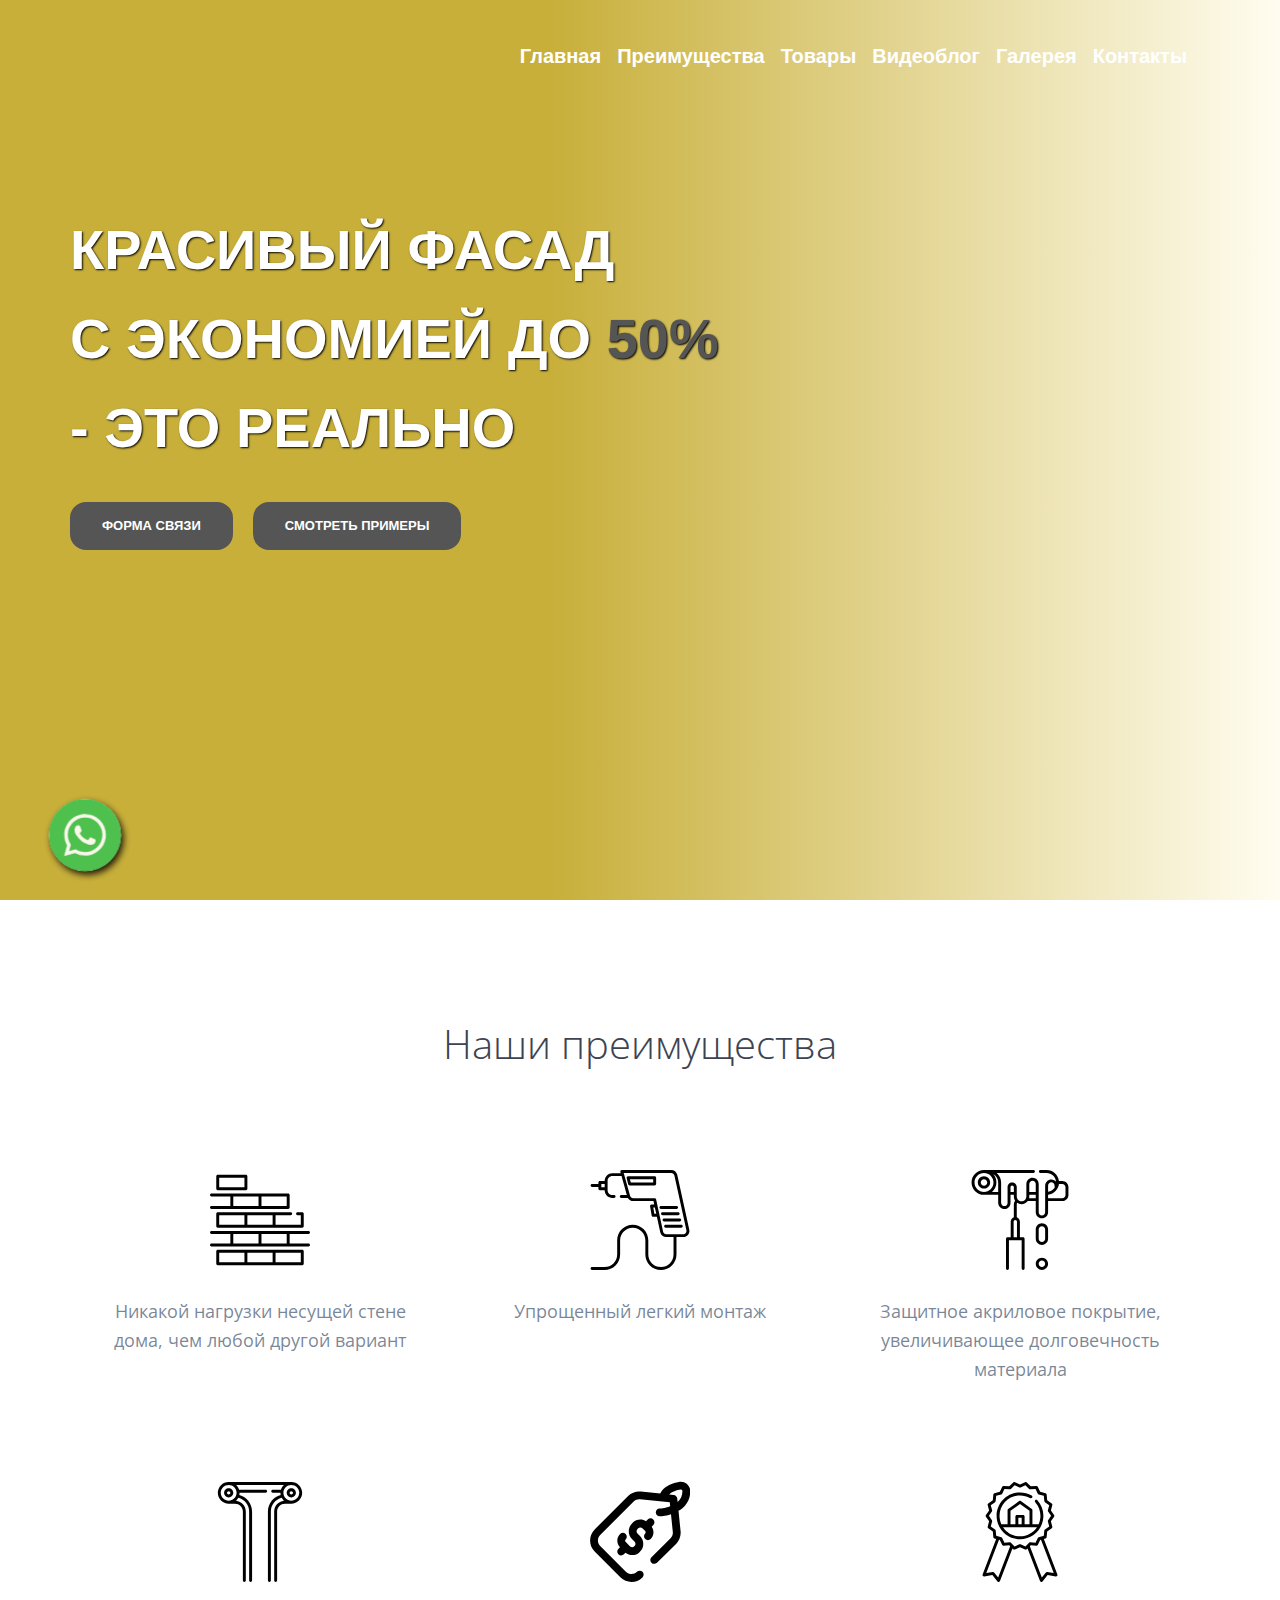
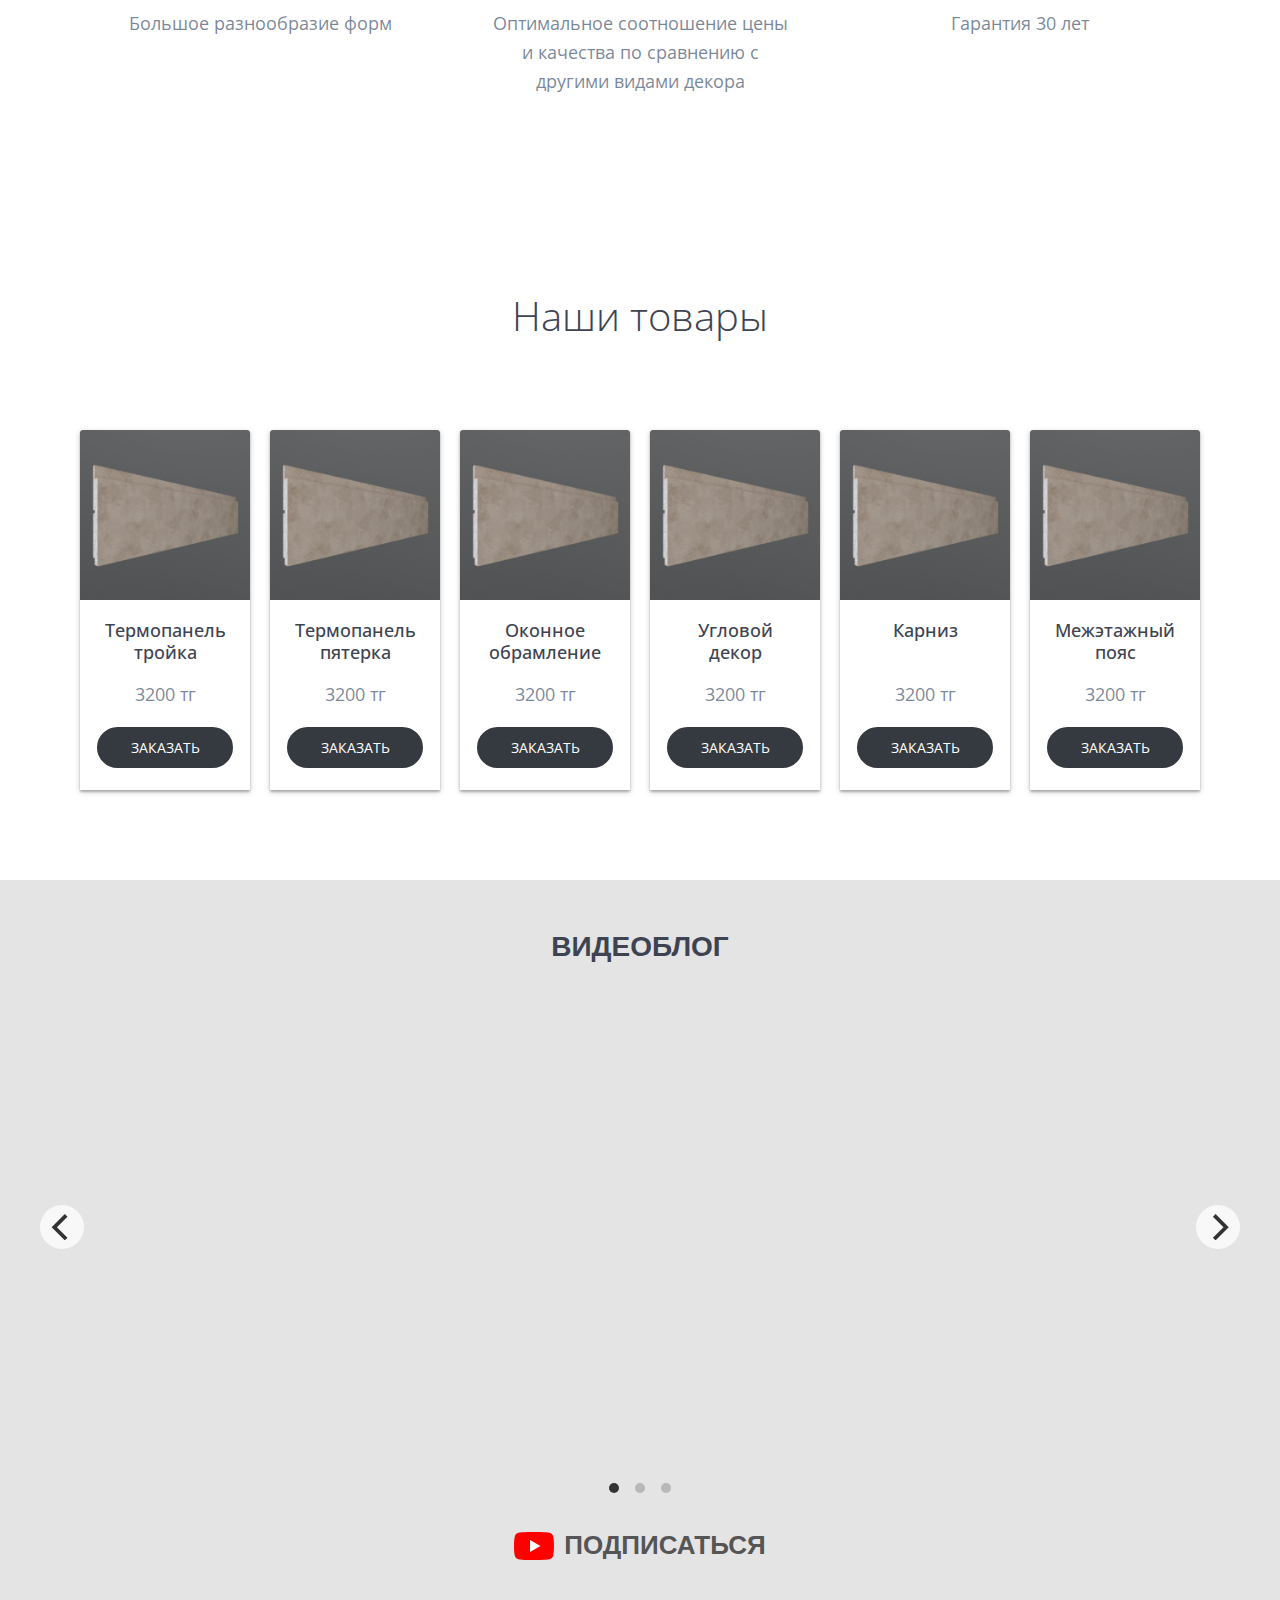
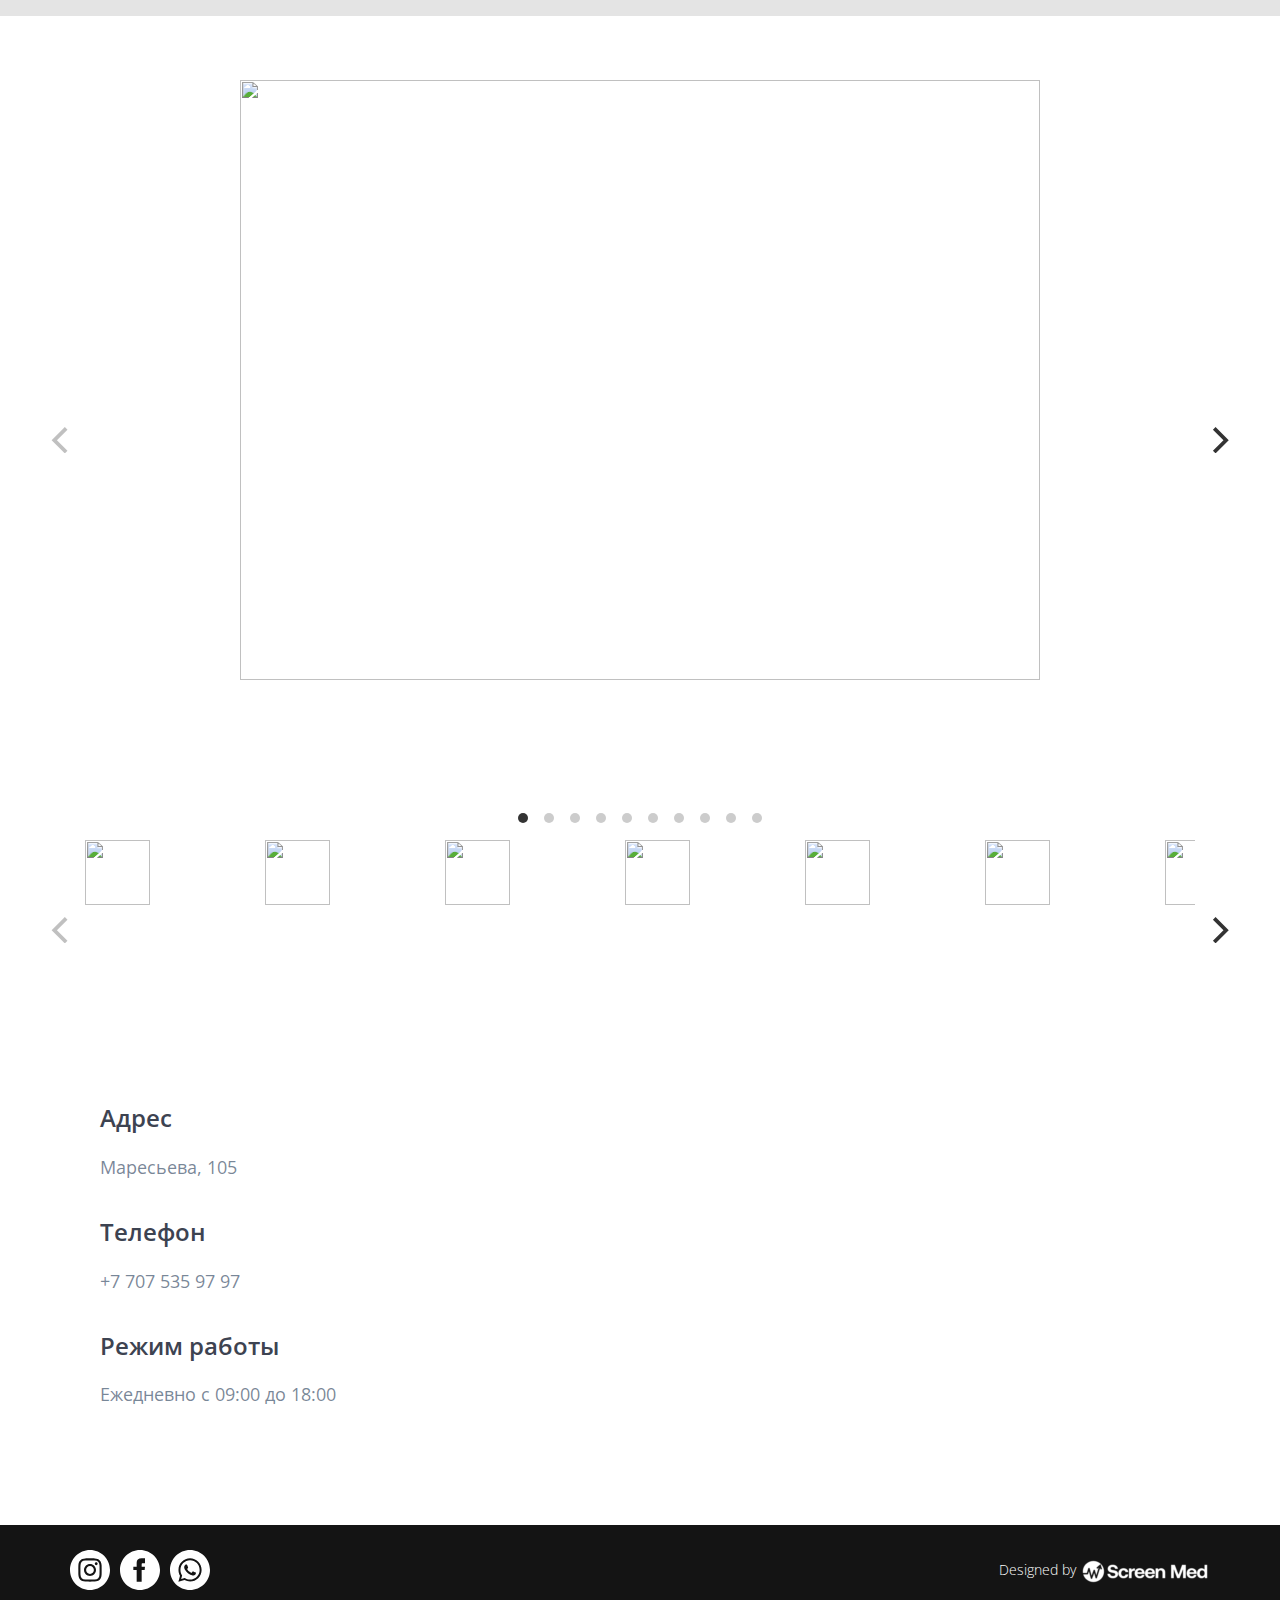
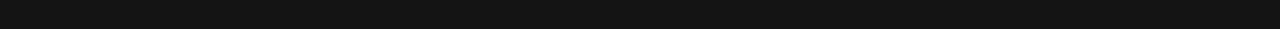
==== commit 7ee8b205: "Add files via upload" ====
--- a/fasdeco/index.html
+++ b/fasdeco/index.html
@@ -276,9 +276,9 @@
             <h2>Наши товары</h2>
         </div>
         <div class="container">
-            <div class="row">
-                <div class="col-md-4 col-sm-4 tovar">
-                    <div class="fasdeco-card">
+            <div class="row" style="text-align: center !important;">
+                <!-- <div class="col-md-2 col-sm-4 tovar">
+                    <div class="fasdeco-card" style="visibility: hidden;">
                         <img class="card-img-top" src="img/termopanel.jpeg" alt="Card image cap">
                         <div class="card-body">
                             <h3>Термопанель</h3>
@@ -286,42 +286,74 @@
                         </div>
                         <button class="btn btn-dark order-btn" data-toggle="modal" data-target="#tovarModal">Заказать</button>
                       </div>
+                </div> -->
+                <div class="col-lg-2 col-md-4 col-sm-4 col-6 tovar">
+                    <div class="fasdeco-card">
+                        <img class="card-img-top" src="img/termopanel.jpeg" alt="Card image cap">
+                        <div class="card-body">
+                            <h3>Термопанель тройка</h3>
+                        </div>
+                        <div class="card-price">
+                            <p><b>3200 тг</b></p>
+                        </div>
+                        <button class="btn btn-dark order-btn" data-toggle="modal" data-target="#tovarModal">Заказать</button>
+                      </div>
                 </div> 
-                <div class="col-md-4 col-sm-4 tovar">
+                <div class="col-lg-2 col-md-4 col-sm-4 col-6 tovar">
+                    <div class="fasdeco-card">
+                        <img class="card-img-top" src="img/termopanel.jpeg" alt="Card image cap">
+                        <div class="card-body">
+                            <h3>Термопанель пятерка</h3>
+                        </div>
+                        <div class="card-price">
+                            <p><b>3200 тг</b></p>
+                        </div>
+                        <button class="btn btn-dark order-btn" data-toggle="modal" data-target="#tovarModal">Заказать</button>
+                      </div>
+                </div>
+                <div class="col-lg-2 col-md-4 col-sm-4 col-6 tovar">
                     <div class="fasdeco-card">
                         <img class="card-img-top" src="img/termopanel.jpeg" alt="Card image cap">
                         <div class="card-body">
                             <h3>Оконное обрамление</h3>
+                        </div>
+                        <div class="card-price">
                             <p><b>3200 тг</b></p>
                         </div>
                         <button class="btn btn-dark order-btn" data-toggle="modal" data-target="#tovarModal">Заказать</button>
                       </div>
                 </div> 
-                <div class="col-md-4 col-sm-4 tovar">
+                <div class="col-lg-2 col-md-4 col-sm-4 col-6 tovar">
                     <div class="fasdeco-card">
                         <img class="card-img-top" src="img/termopanel.jpeg" alt="Card image cap">
                         <div class="card-body">
                             <h3>Угловой декор</h3>
+                        </div>
+                        <div class="card-price">
                             <p><b>3200 тг</b></p>
                         </div>
                         <button class="btn btn-dark order-btn" data-toggle="modal" data-target="#tovarModal">Заказать</button>
                       </div>
                 </div>
-                <div class="col-md-4 col-sm-4 tovar">
+                <div class="col-lg-2 col-md-4 col-sm-4 col-6 tovar">
                     <div class="fasdeco-card">
                         <img class="card-img-top" src="img/termopanel.jpeg" alt="Card image cap">
                         <div class="card-body">
                             <h3>Карниз</h3>
+                        </div>
+                        <div class="card-price">
                             <p><b>3200 тг</b></p>
                         </div>
                         <button class="btn btn-dark order-btn" data-toggle="modal" data-target="#tovarModal">Заказать</button>
                       </div>
                 </div>
-                <div class="col-md-4 col-sm-4 tovar">
+                <div class="col-lg-2 col-md-4 col-sm-4 col-6 tovar">
                     <div class="fasdeco-card">
                         <img class="card-img-top" src="img/termopanel.jpeg" alt="Card image cap">
                         <div class="card-body">
                             <h3>Межэтажный пояс</h3>
+                        </div>
+                        <div class="card-price">
                             <p><b>3200 тг</b></p>
                         </div>
                         <button class="btn btn-dark order-btn" data-toggle="modal" data-target="#tovarModal">Заказать</button>
--- a/fasdeco/css/styles.css
+++ b/fasdeco/css/styles.css
@@ -1305,7 +1305,7 @@
 
 .card-body {
   line-height: 2px;
-  height: 100px;
+  height: 50px;
 }
 
 .card-body h3 {
@@ -1341,4 +1341,12 @@
 
 .tovar {
   text-align: center;
-}+}
+
+.card-price {
+  height: 45px;
+}
+
+.card-price p {
+  margin-top: 30px;
+}
--- a/fasdeco/css/queries.css
+++ b/fasdeco/css/queries.css
@@ -25,10 +25,16 @@
 	}
 }
 
-@media screen and (min-width: 1440px) {
-	.fasdeco-card {
-		/* width: 50%; */
-	}
+@media screen and (min-width: 1220px) {
+	.fasdeco-card p{
+		font-size: 18px;
+	}
+
+	.fasdeco-card h3 {
+		font-size: 18px;
+	}
+
+
 }
 
 @media screen and (max-width:1200px) {
@@ -649,6 +655,17 @@
 
 	@media screen and (max-width: 414px) {
 
+		.card-price p{
+			font-size: 18px;
+			font-weight: 300;
+			/* padding-bottom: 2px; */
+			/* line-height: 10px; */
+		  }
+		  
+		  .card-body h3 {
+			font-size: 20px;
+		  }
+
 		.sendButton {
 			margin-bottom: 20px;
 		}
@@ -1062,6 +1079,32 @@
 
 	@media screen and (max-width: 320px) {
 
+		.card-price p{
+			font-size: 16px;
+			font-weight: 300;
+			/* padding-bottom: 2px; */
+			/* line-height: 10px; */
+		  }
+		  
+		  .card-body h3 {
+			font-size: 16px;
+		  }
+
+		  .card-body {
+			  height: 40px;
+		  }
+
+		  .card-price {
+			  height: 32px;
+		  }
+
+		  .order-btn {
+			  width: 120px;
+			  font-size: 12px;
+			  margin-bottom: 8px;
+			  padding: 6px 0 6px 0;
+		  }
+
 		.custom-modal {
 			padding-left: 0;
 			padding-right: 0;
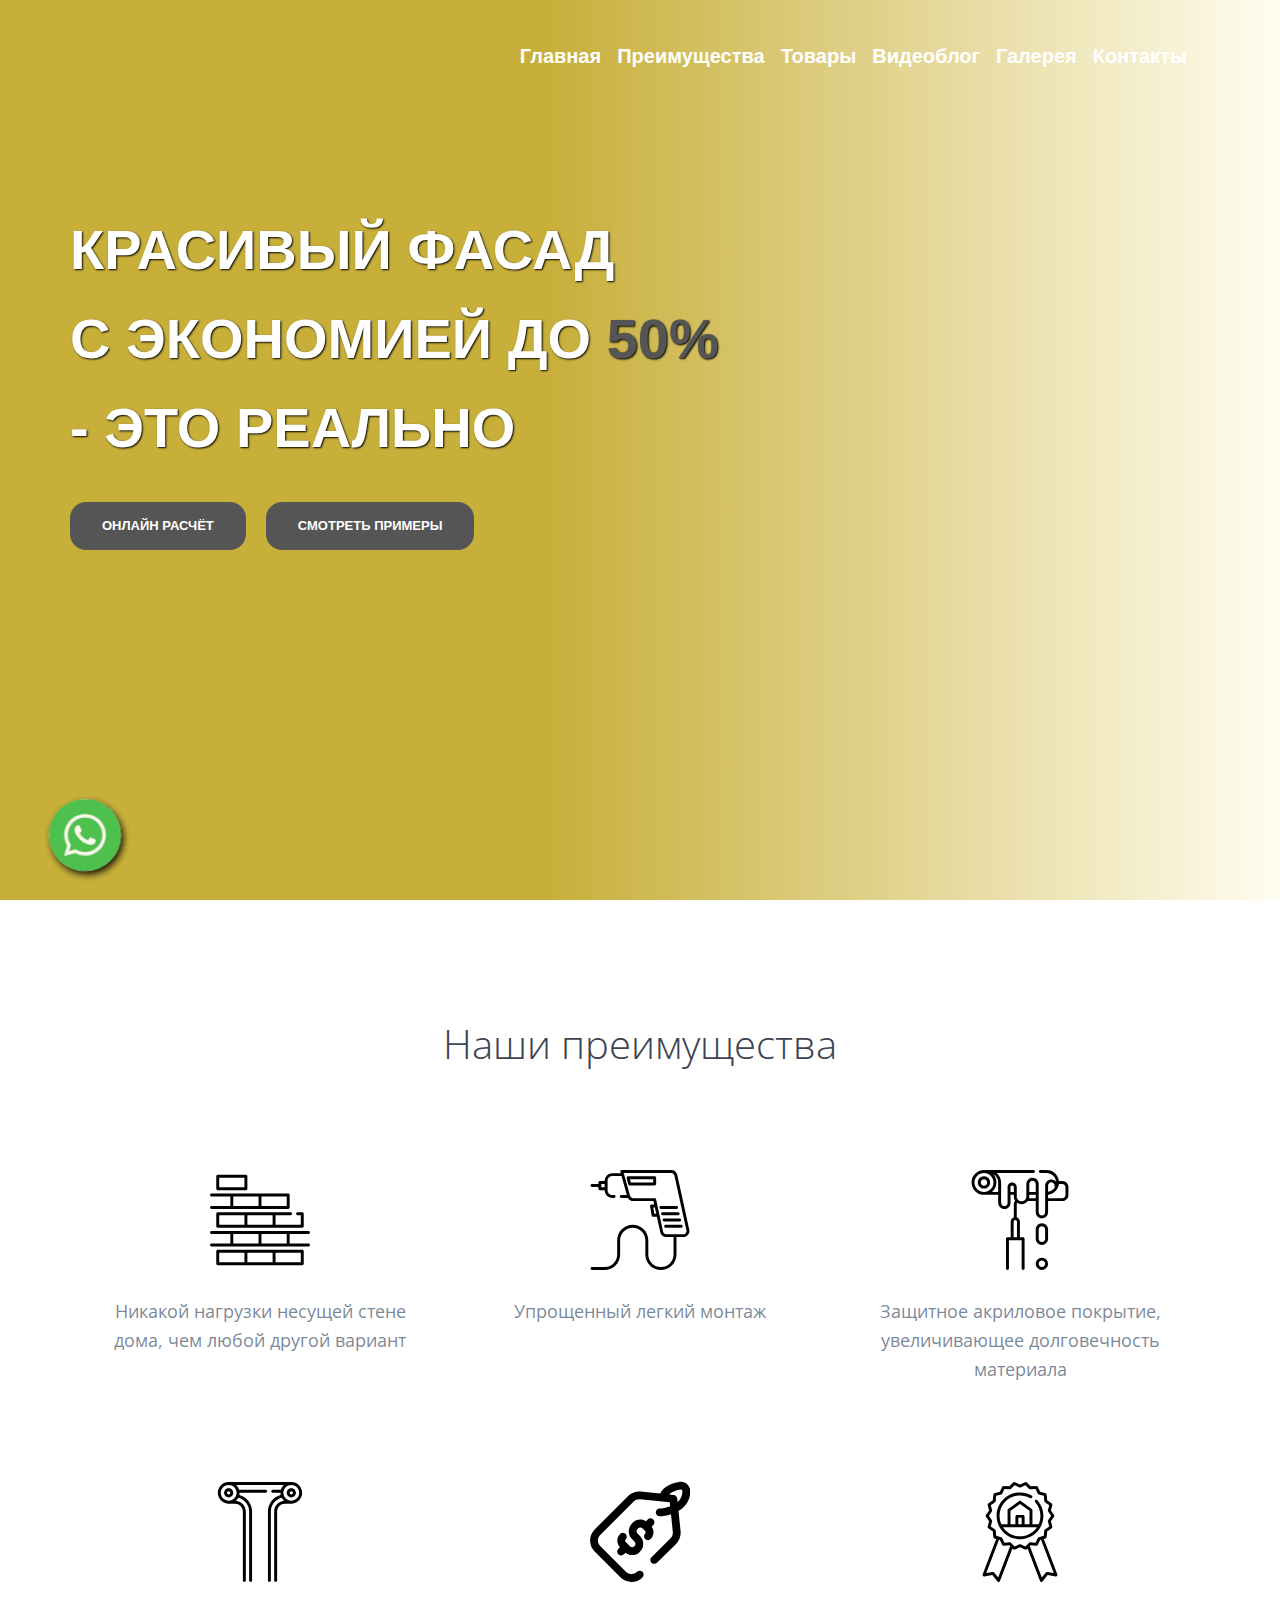
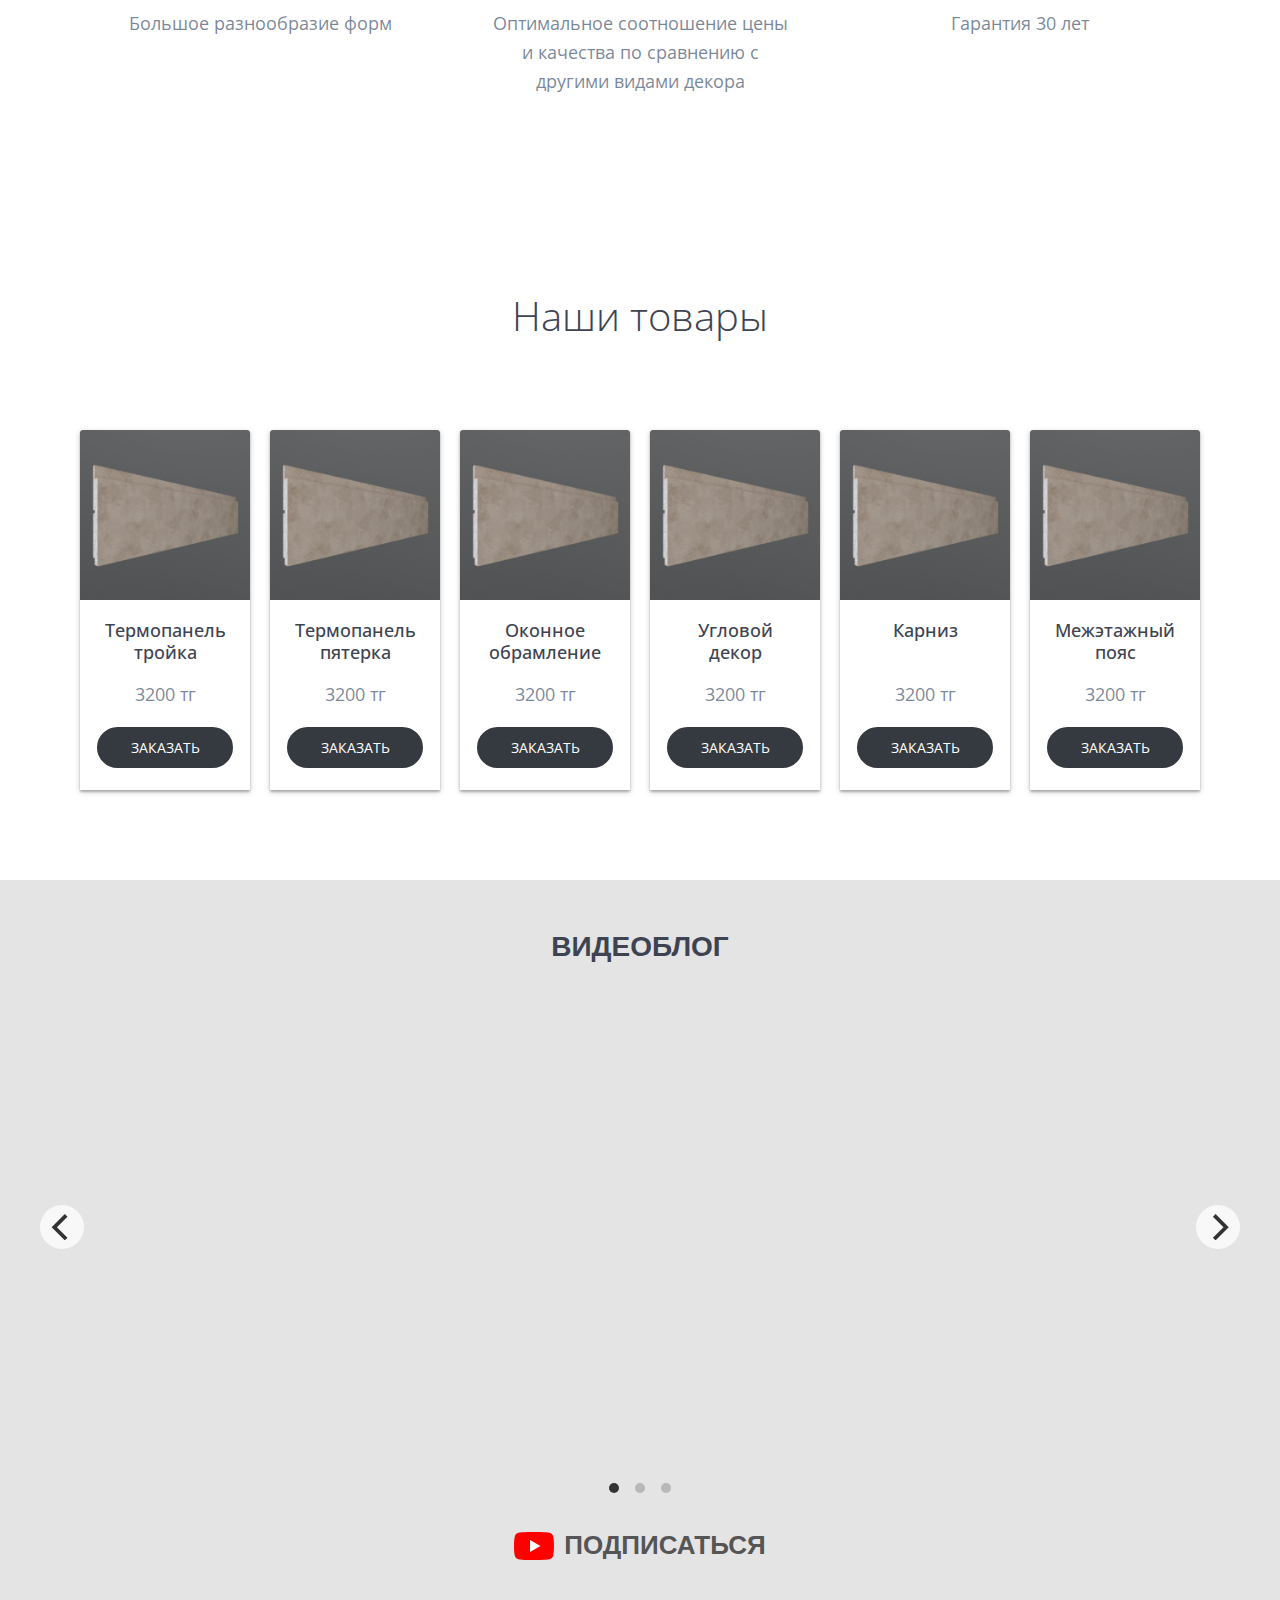
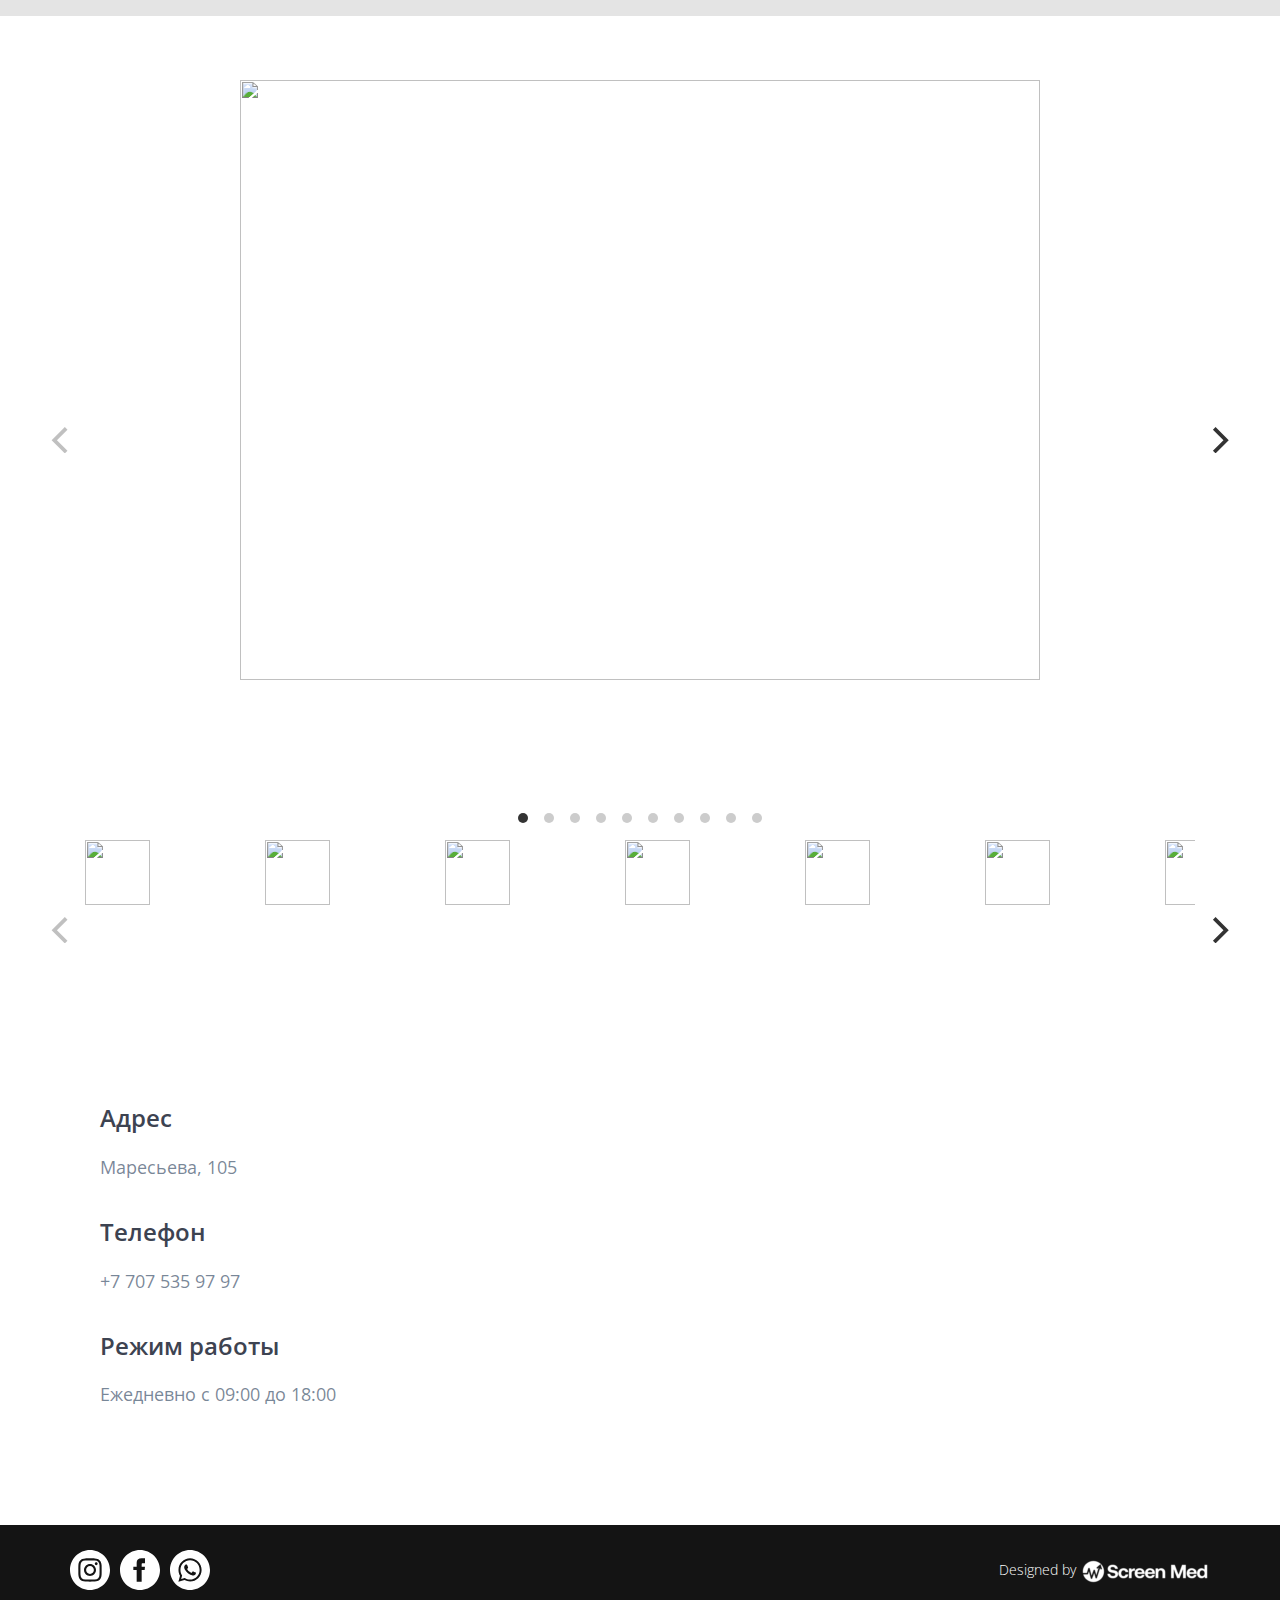
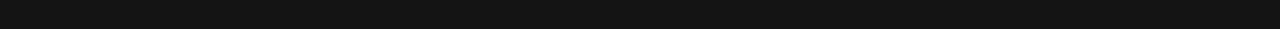
==== commit 6b30e505: "Add files via upload" ====
--- a/fasdeco/index.html
+++ b/fasdeco/index.html
@@ -85,7 +85,7 @@
                         <p class="intro">КРАСИВЫЙ ФАСАД</p>
                         <p class="intro">С ЭКОНОМИЕЙ ДО <span class="intro" style="color: #555555">50%</span></p>
                         <p class="intro">- ЭТО РЕАЛЬНО</p>
-                        <a href="#" class="btn btn-fill btn-large btn-margin-right" data-toggle="modal" data-target="#exampleModal">ФОРМА СВЯЗИ</a> 
+                        <a href="#" class="btn btn-fill btn-large btn-margin-right" data-toggle="modal" data-target="#exampleModal">Онлайн расчёт</a> 
                         <a href="index.html#sliders2" class="btn btn-fill btn-accent btn-large">Смотреть примеры</a>
                     </div>
                 </div>
@@ -94,10 +94,10 @@
               
               <!-- Modal -->
               <div class="modal fade" id="exampleModal" tabindex="-1" aria-labelledby="exampleModalLabel" aria-hidden="true">
-                <div class="modal-dialog modal-lg modal-dialog-scrollable">
+                <div class="modal-dialog modal-lg modal-dialog-scrollable modal-dialog-centered">
                   <div class="modal-content">
                     <div class="modal-header">
-                      <h5 class="modal-title" id="exampleModalLabel">Форма для заполнения</h5>
+                      <h5 class="modal-title" id="exampleModalLabel">Онлайн расчёт</h5>
                       <button type="button" class="close" data-dismiss="modal" aria-label="Close">
                         <span style="color: rgba(255, 220, 0, 1);" aria-hidden="true">&times;</span>
                       </button>
@@ -361,10 +361,10 @@
                 </div>
             </div>
             <div class="modal fade" id="tovarModal" tabindex="-1" aria-labelledby="tovarModalLabel" aria-hidden="true">
-                <div class="modal-dialog modal-dialog-scrollable">
+                <div class="modal-dialog modal-dialog-centered modal-dialog-scrollable">
                   <div class="modal-content">
                     <div class="modal-header">
-                      <h5 class="modal-title" id="exampleModalLabel">Форма для заполнения</h5>
+                      <h5 class="modal-title" id="exampleModalLabel">Онлайн расчёт</h5>
                       <button type="button" class="close" data-dismiss="modal" aria-label="Close">
                         <span style="color: rgba(255, 220, 0, 1);" aria-hidden="true">&times;</span>
                       </button>
--- a/fasdeco/css/queries.css
+++ b/fasdeco/css/queries.css
@@ -34,6 +34,10 @@
 		font-size: 18px;
 	}
 
+	.modal-dialog-centered {
+		margin-top: 1px !important;
+		/* min-height: calc(100% - 100rem); */
+	}
 
 }
 
